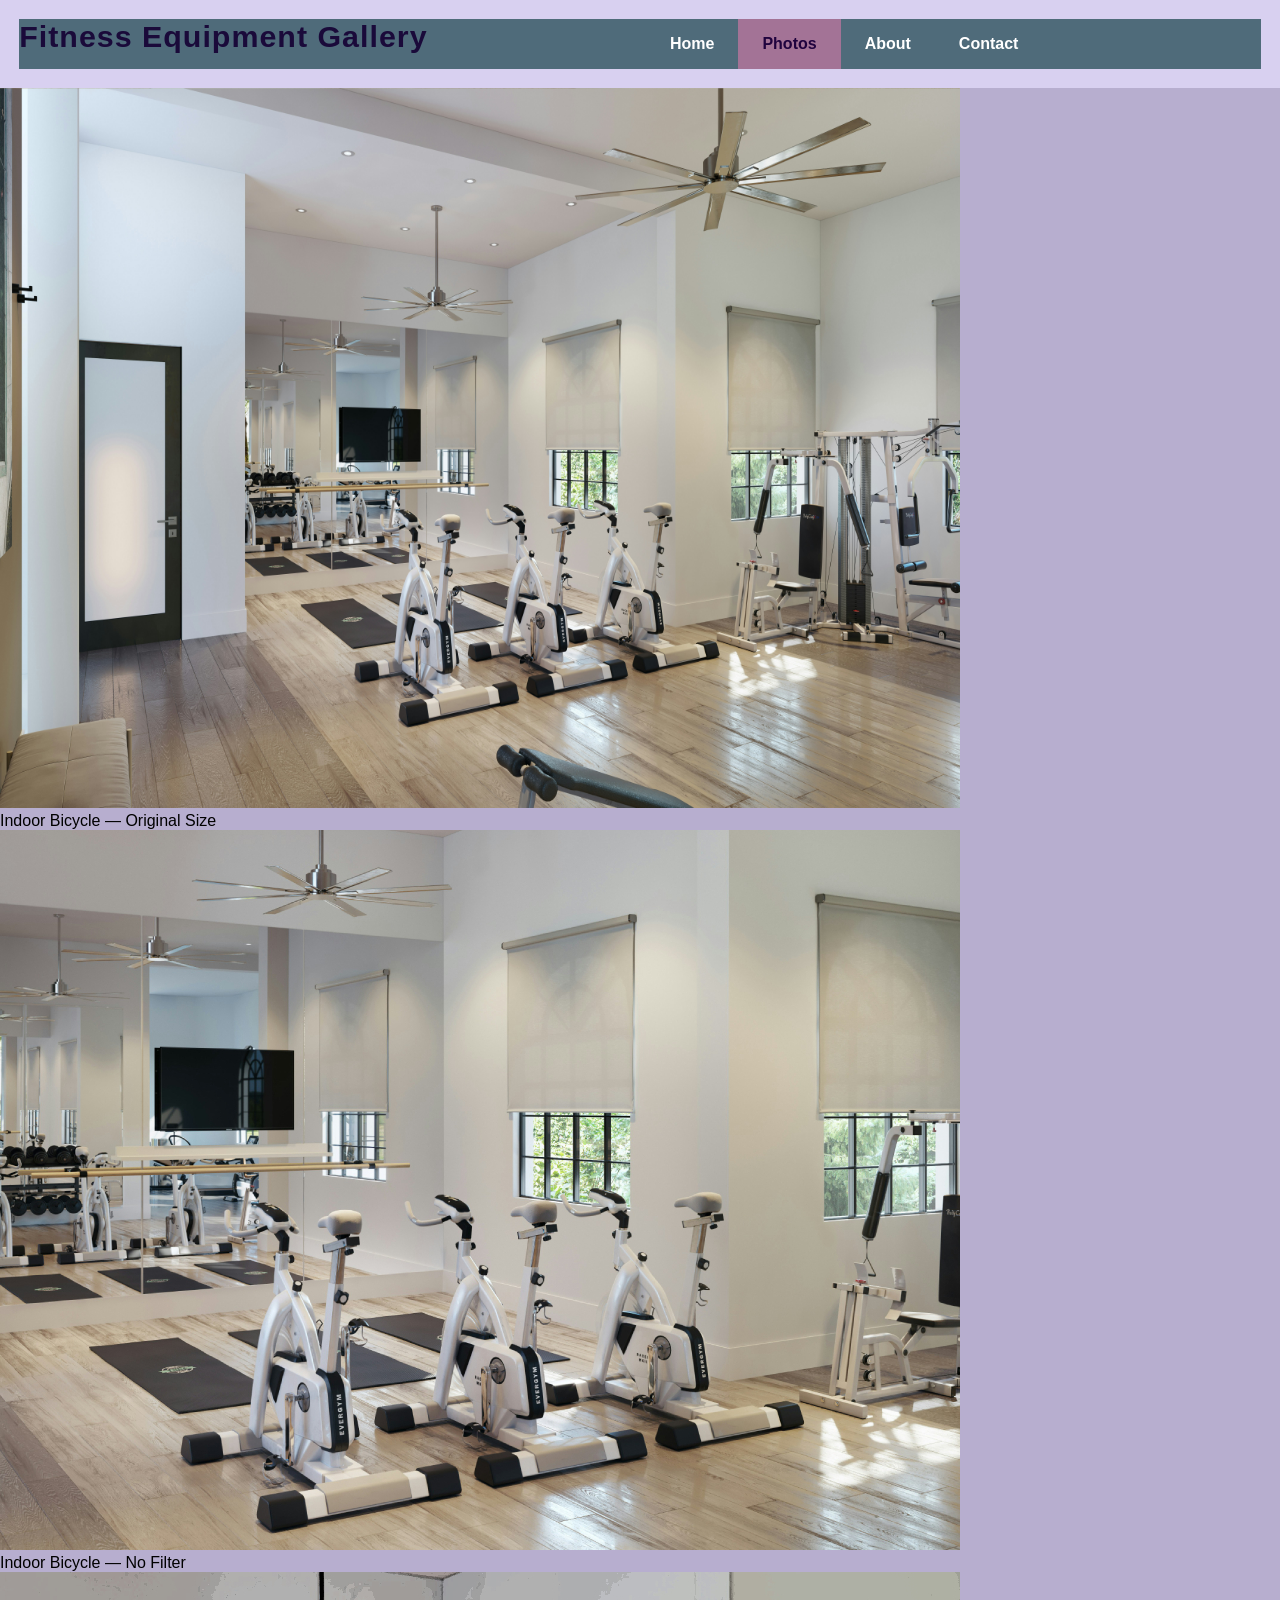
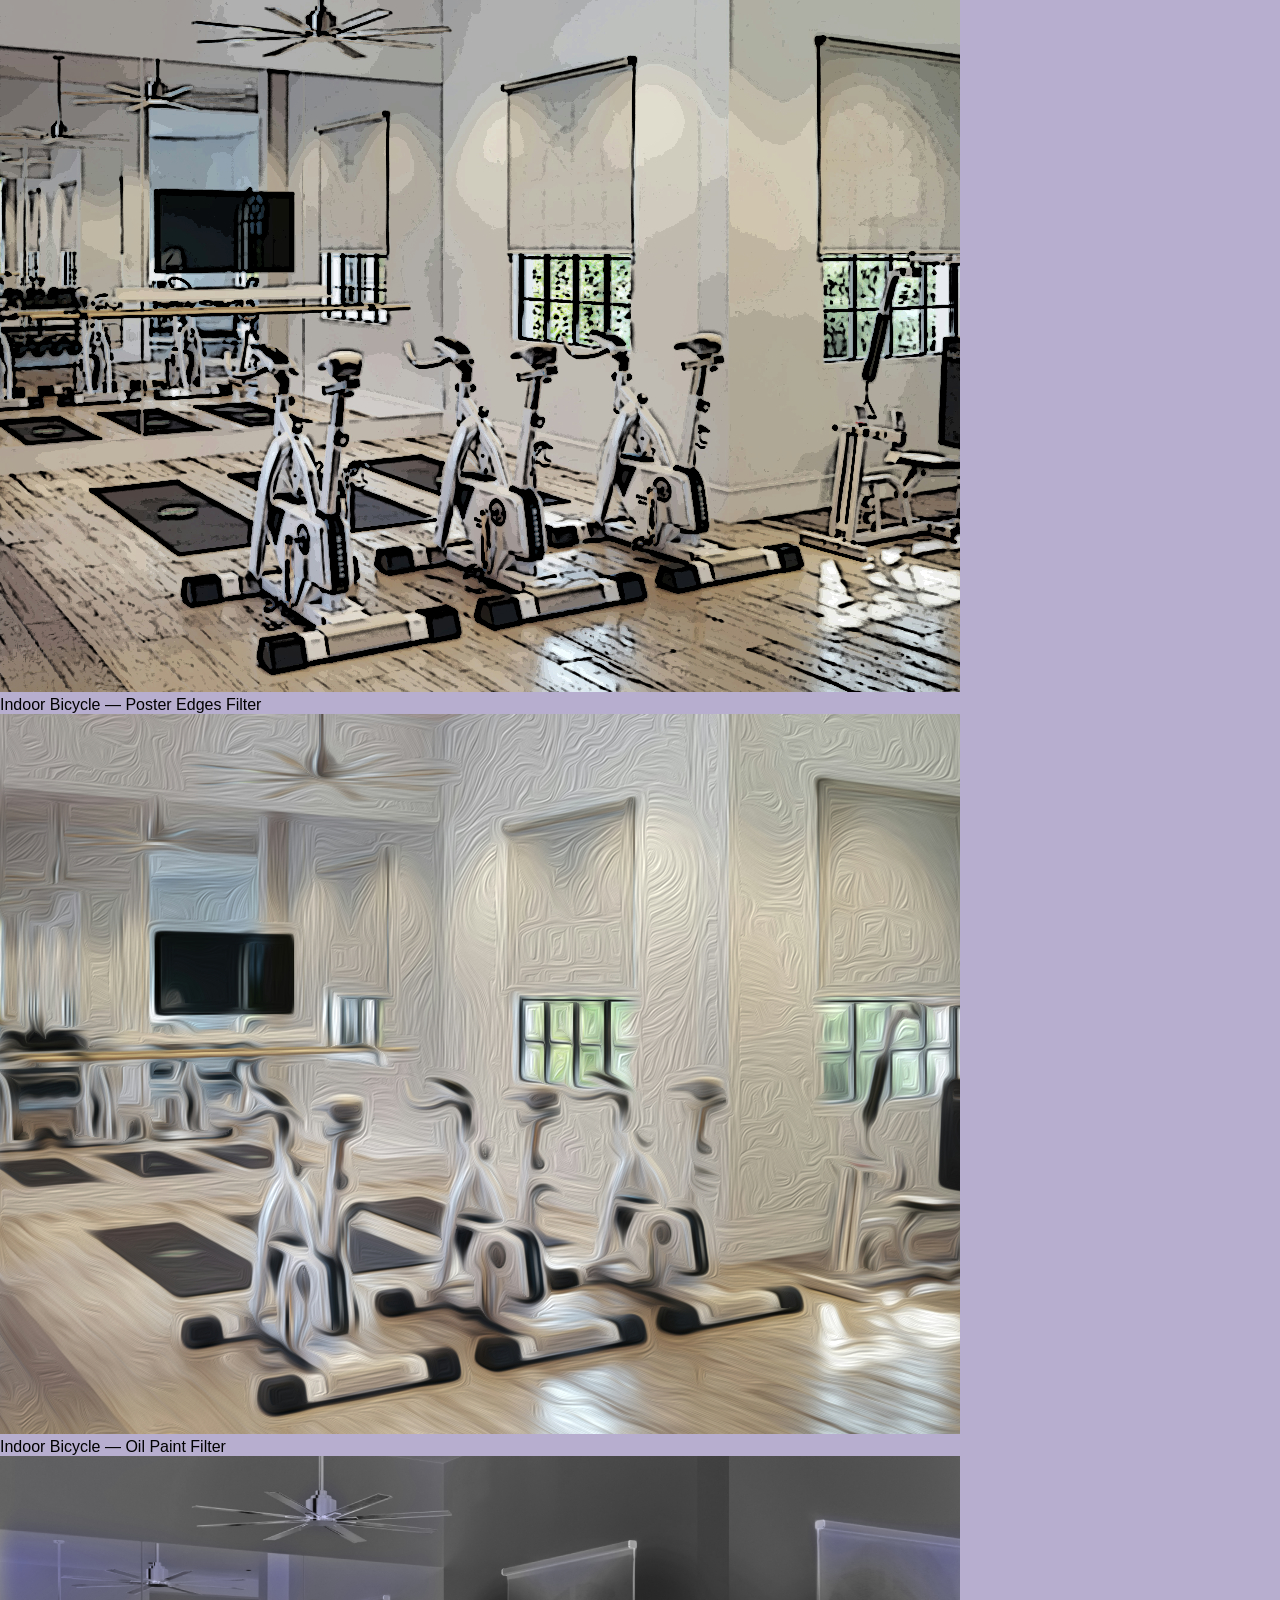
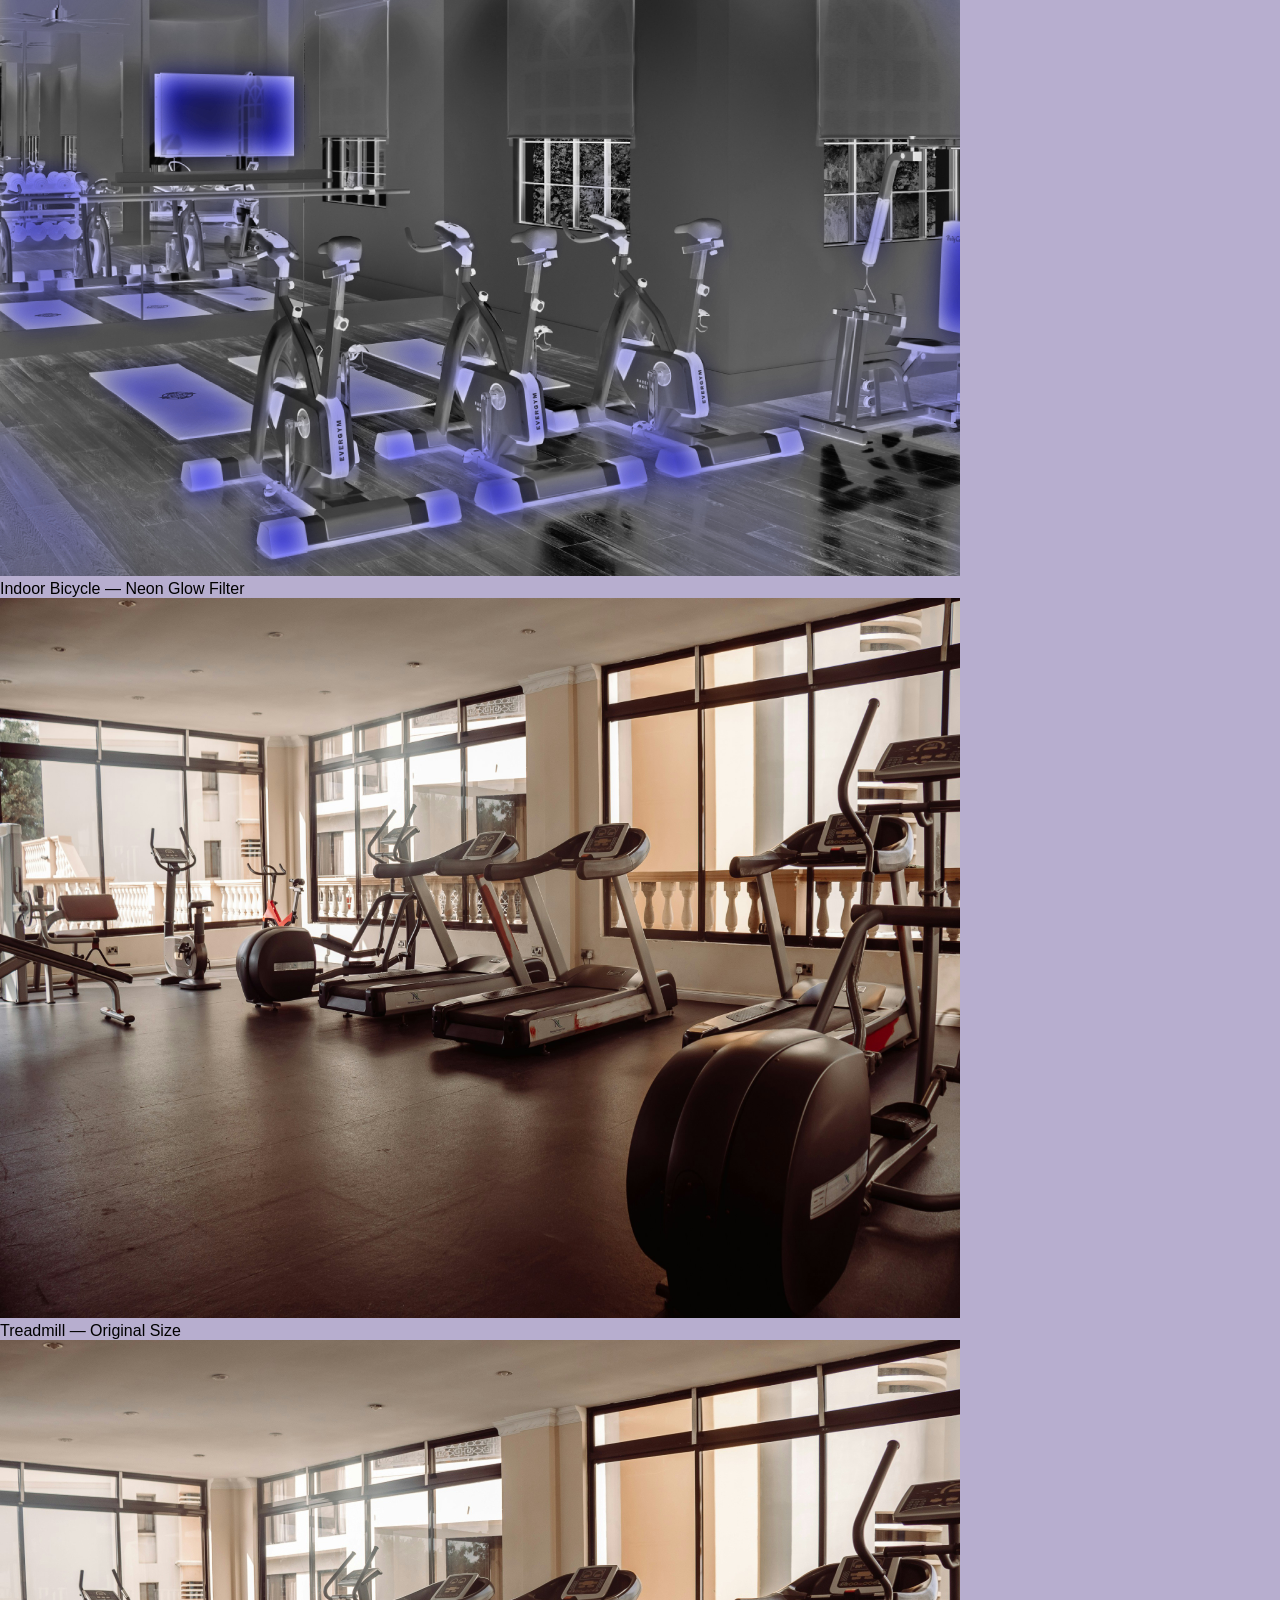
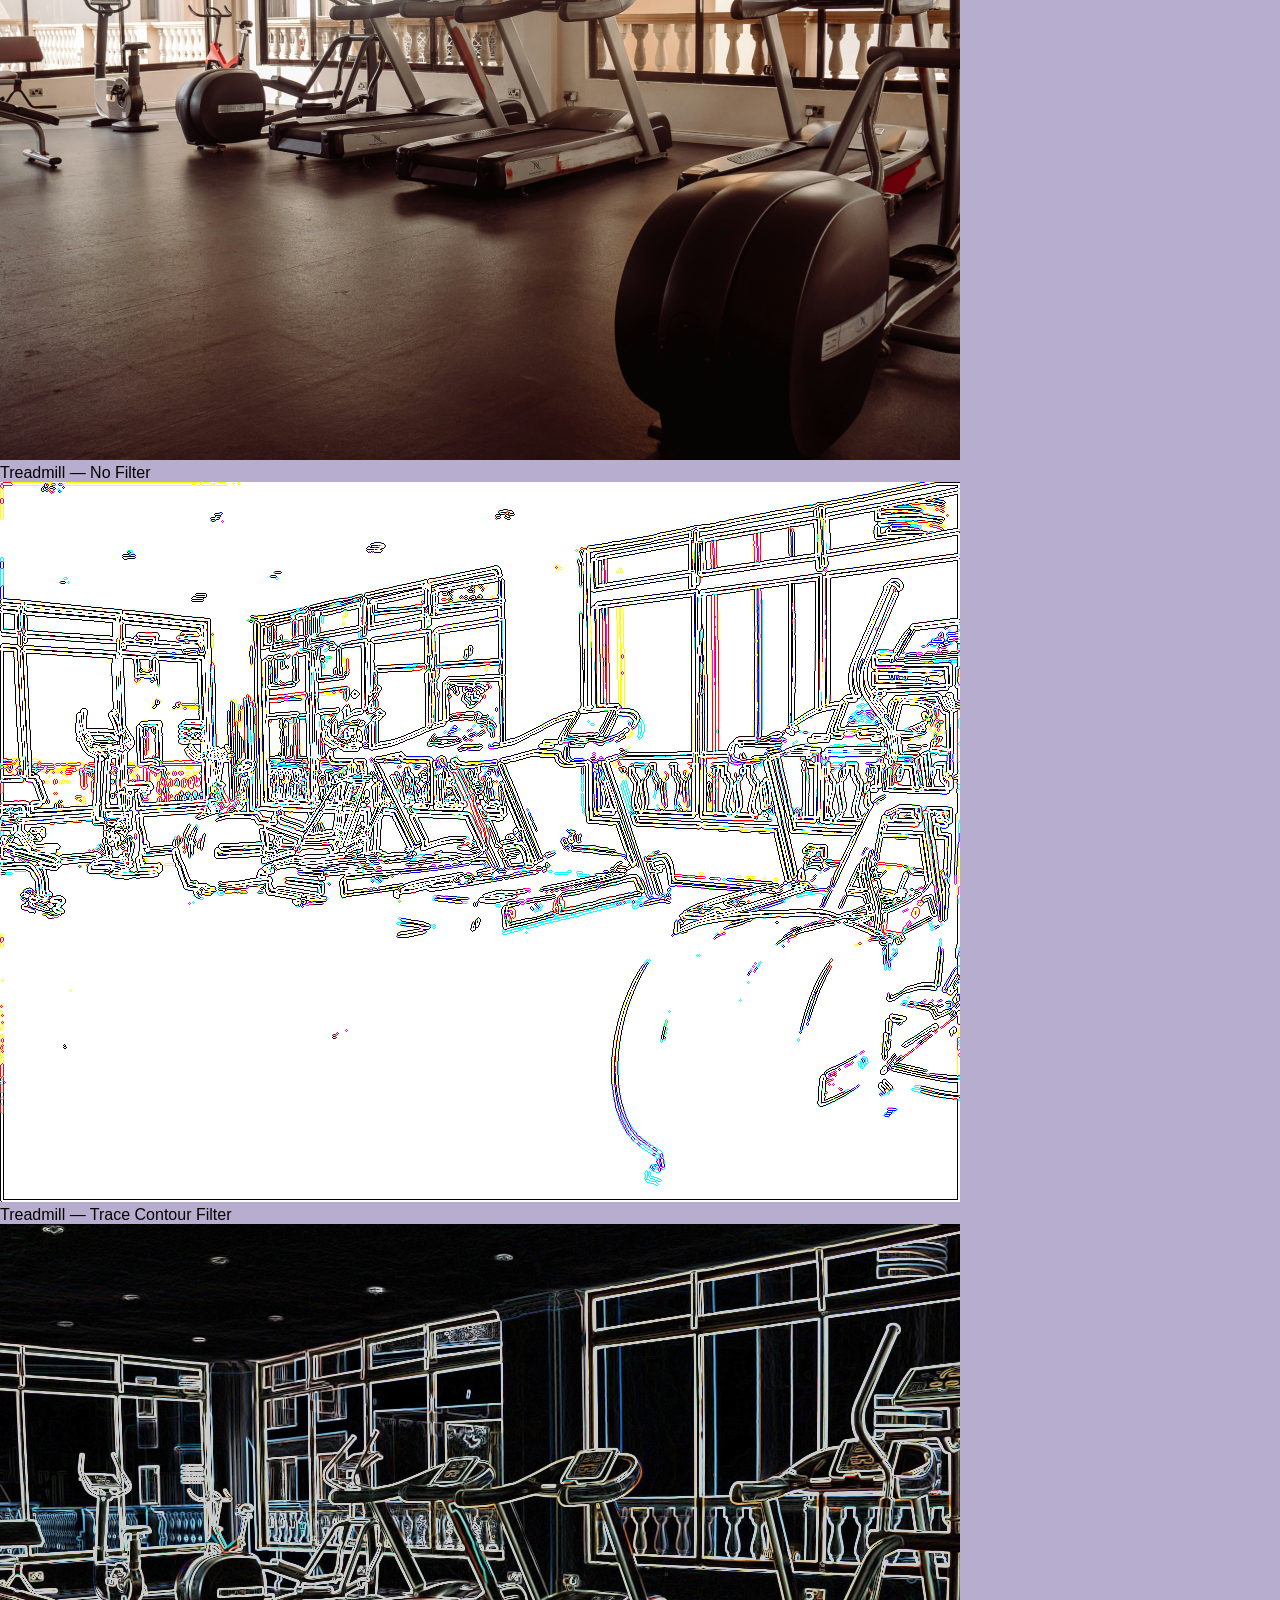
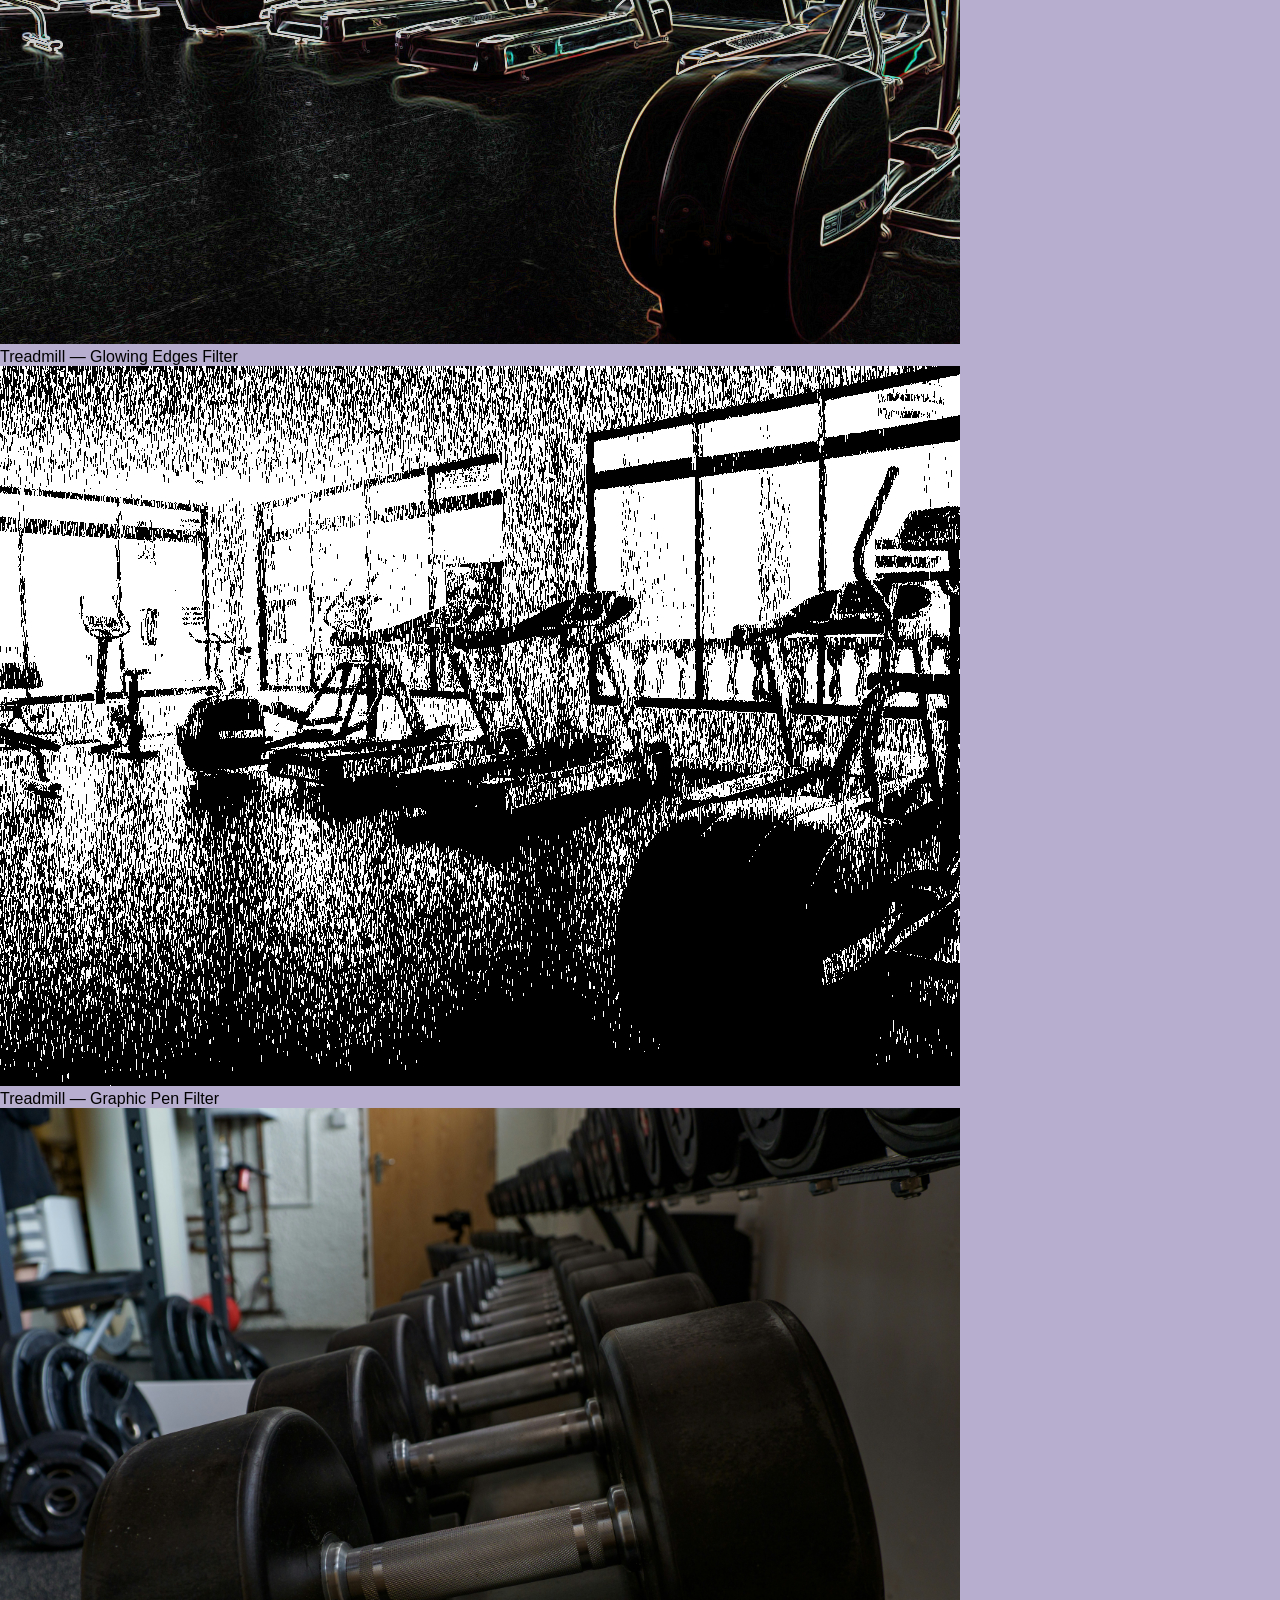
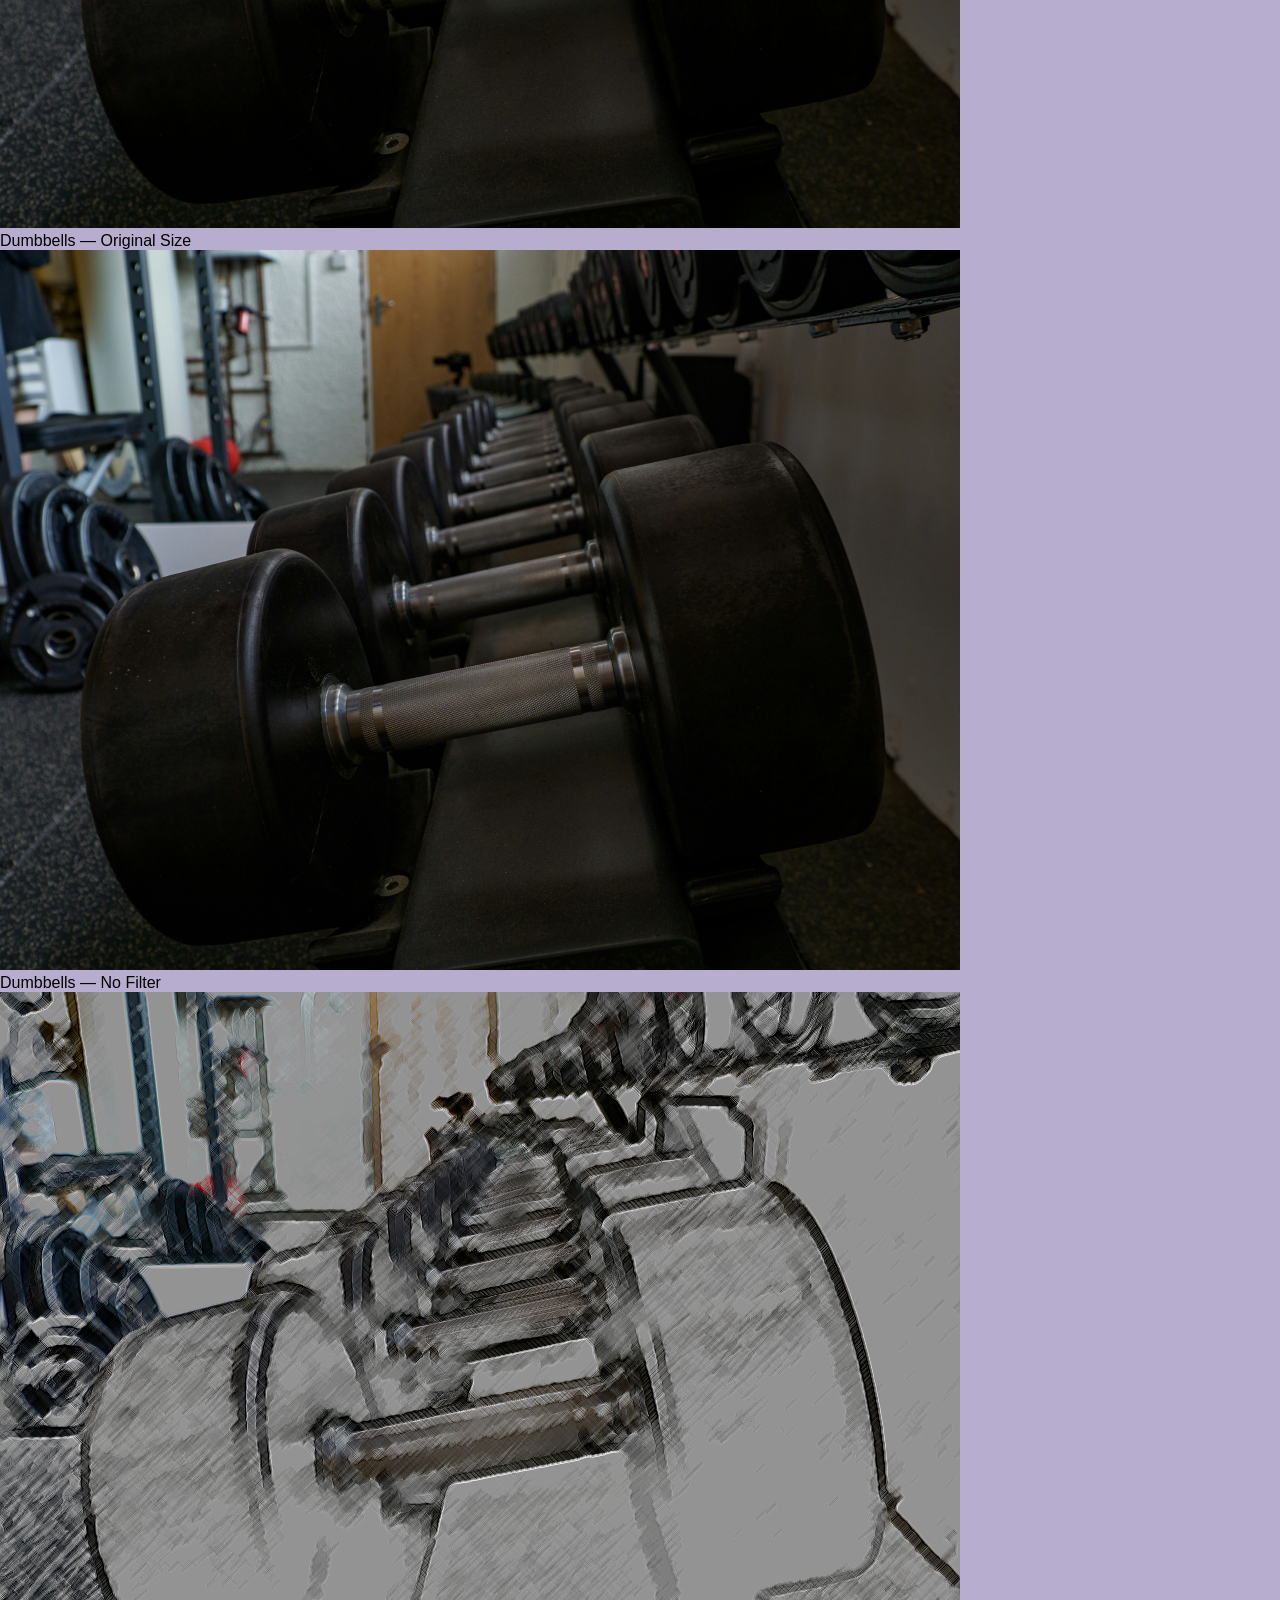
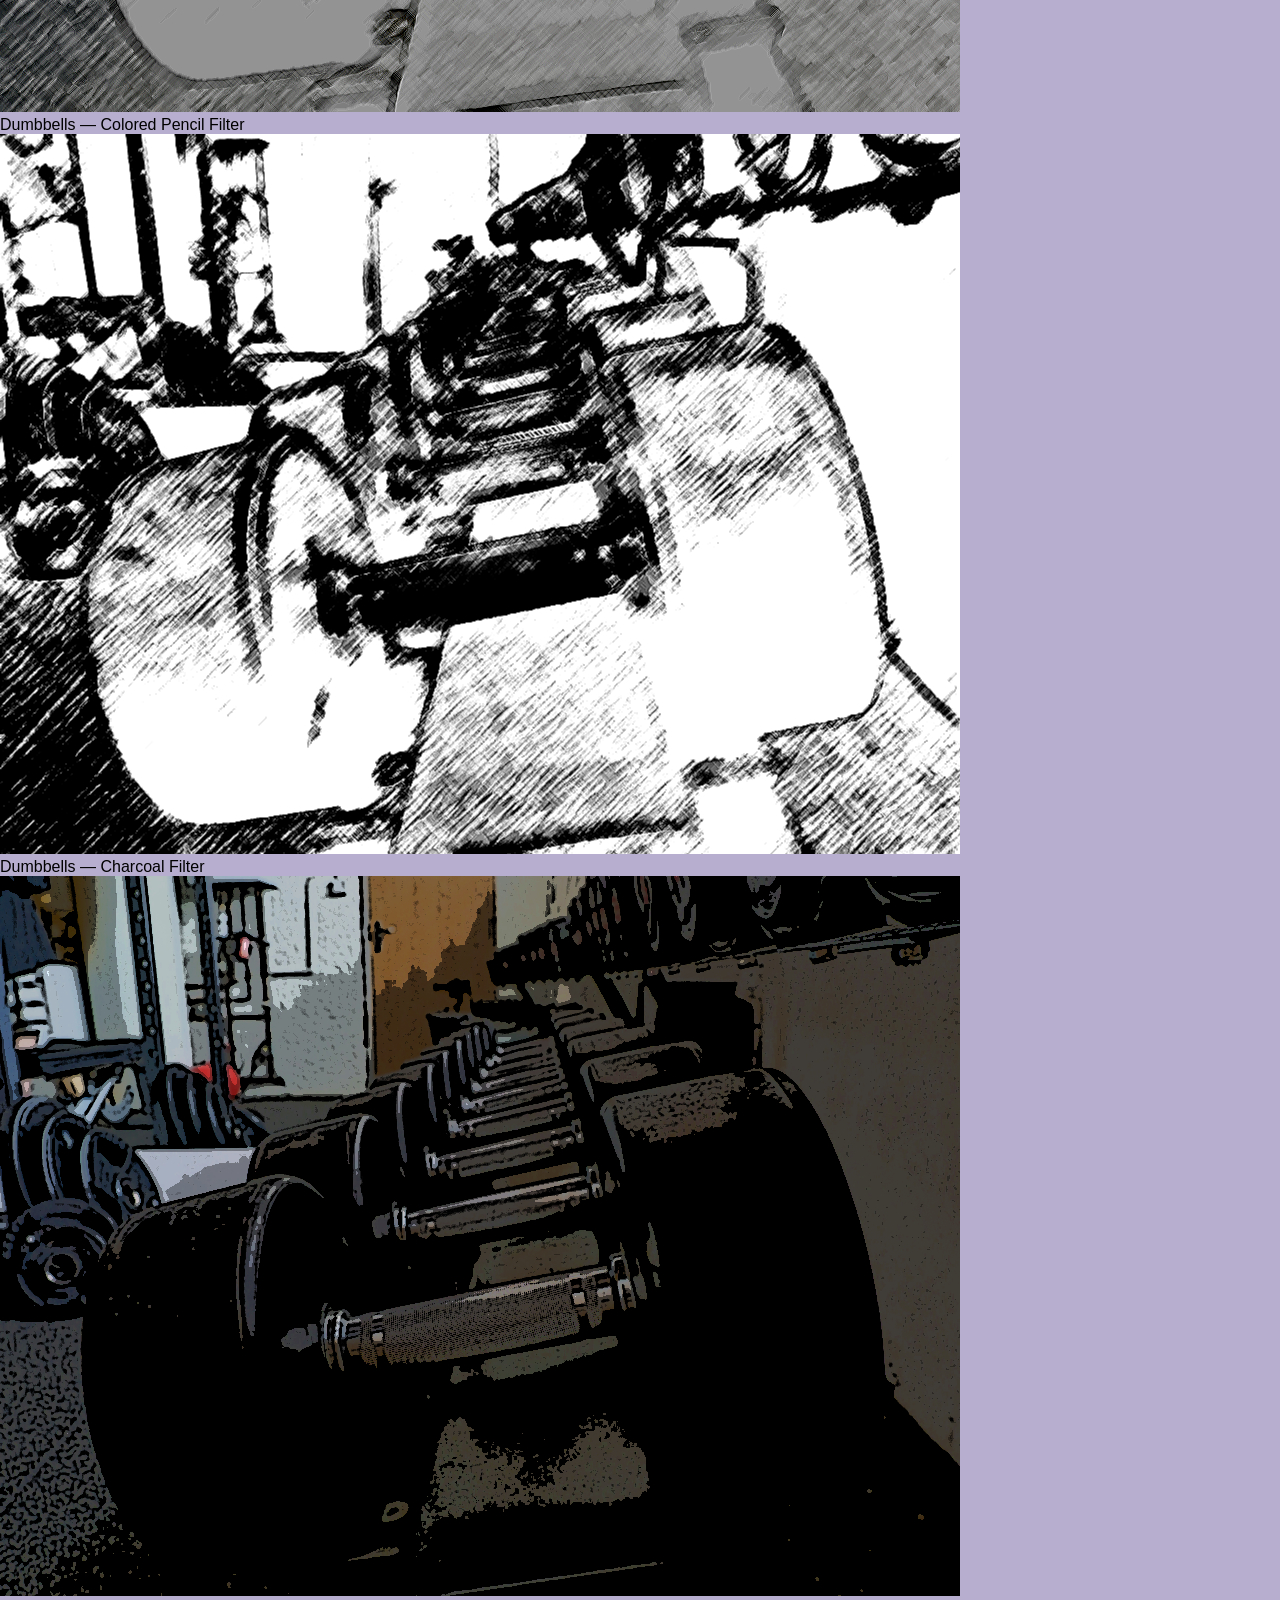
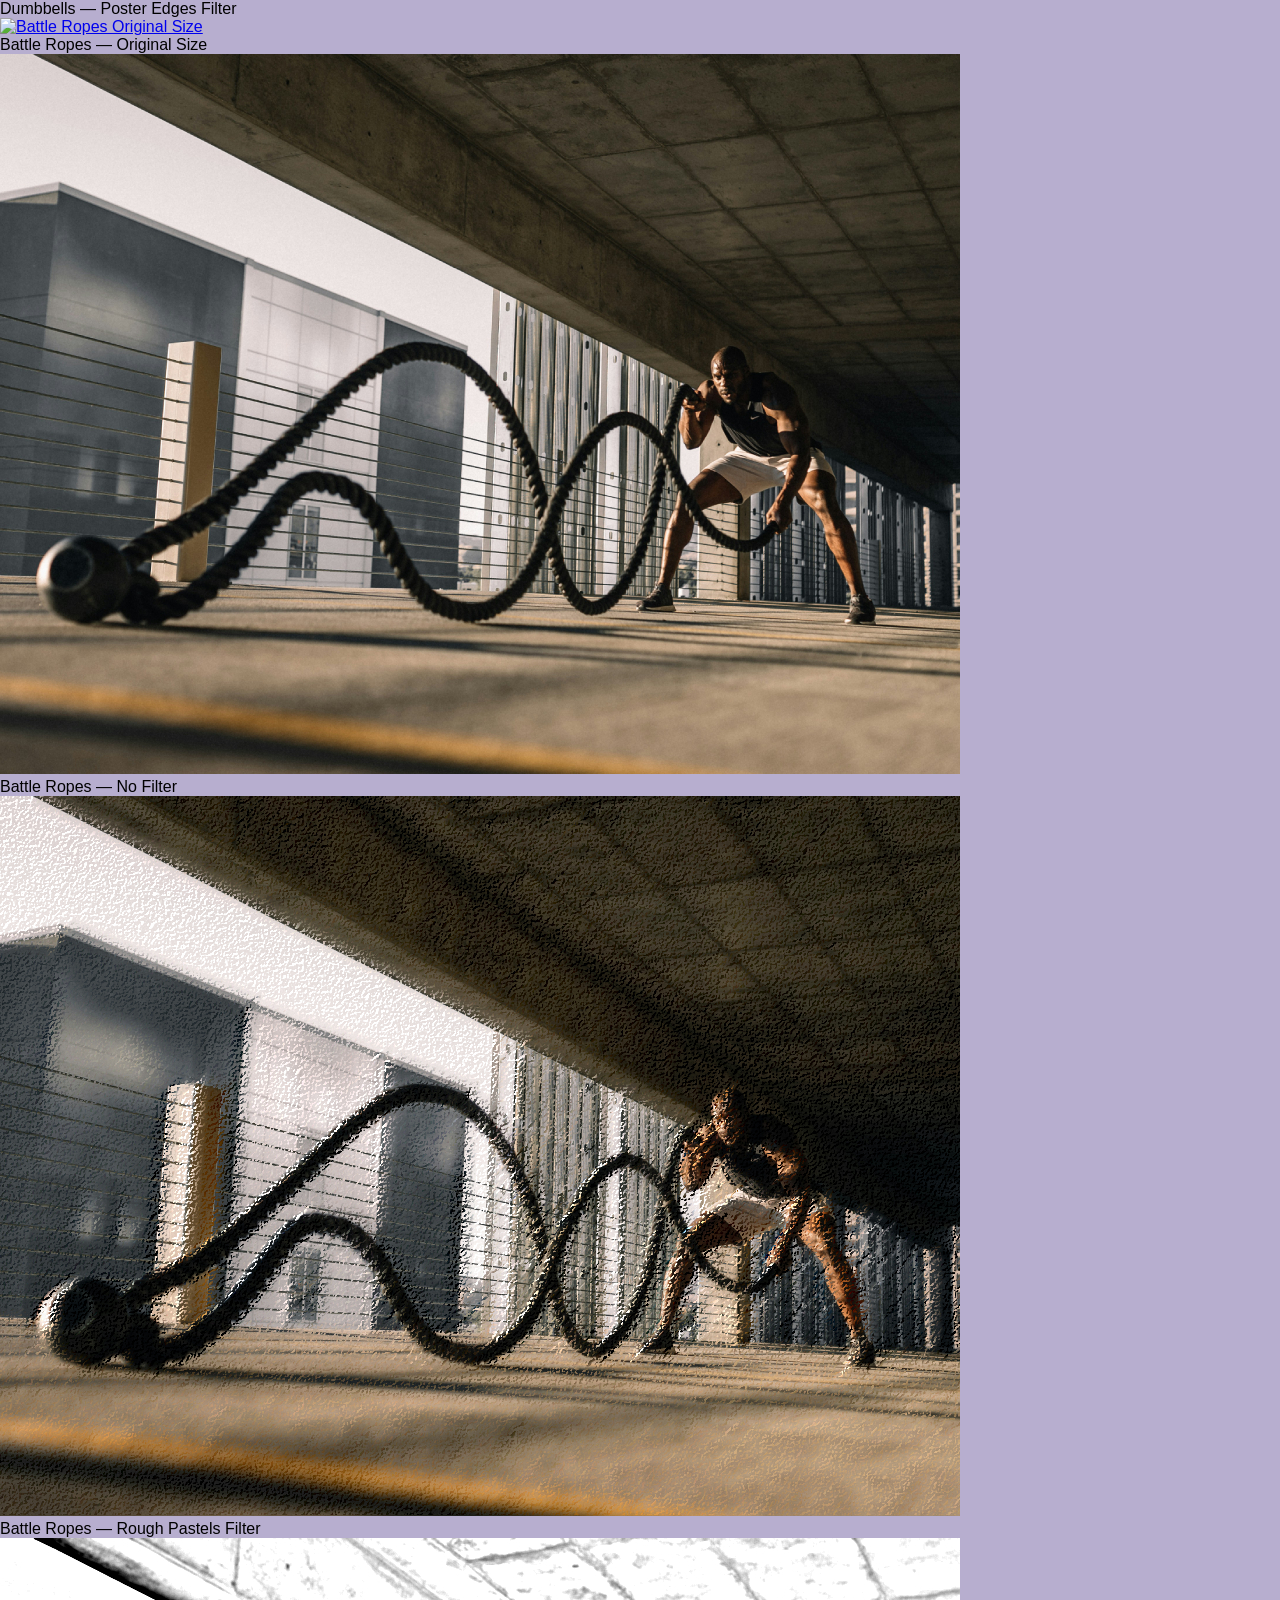
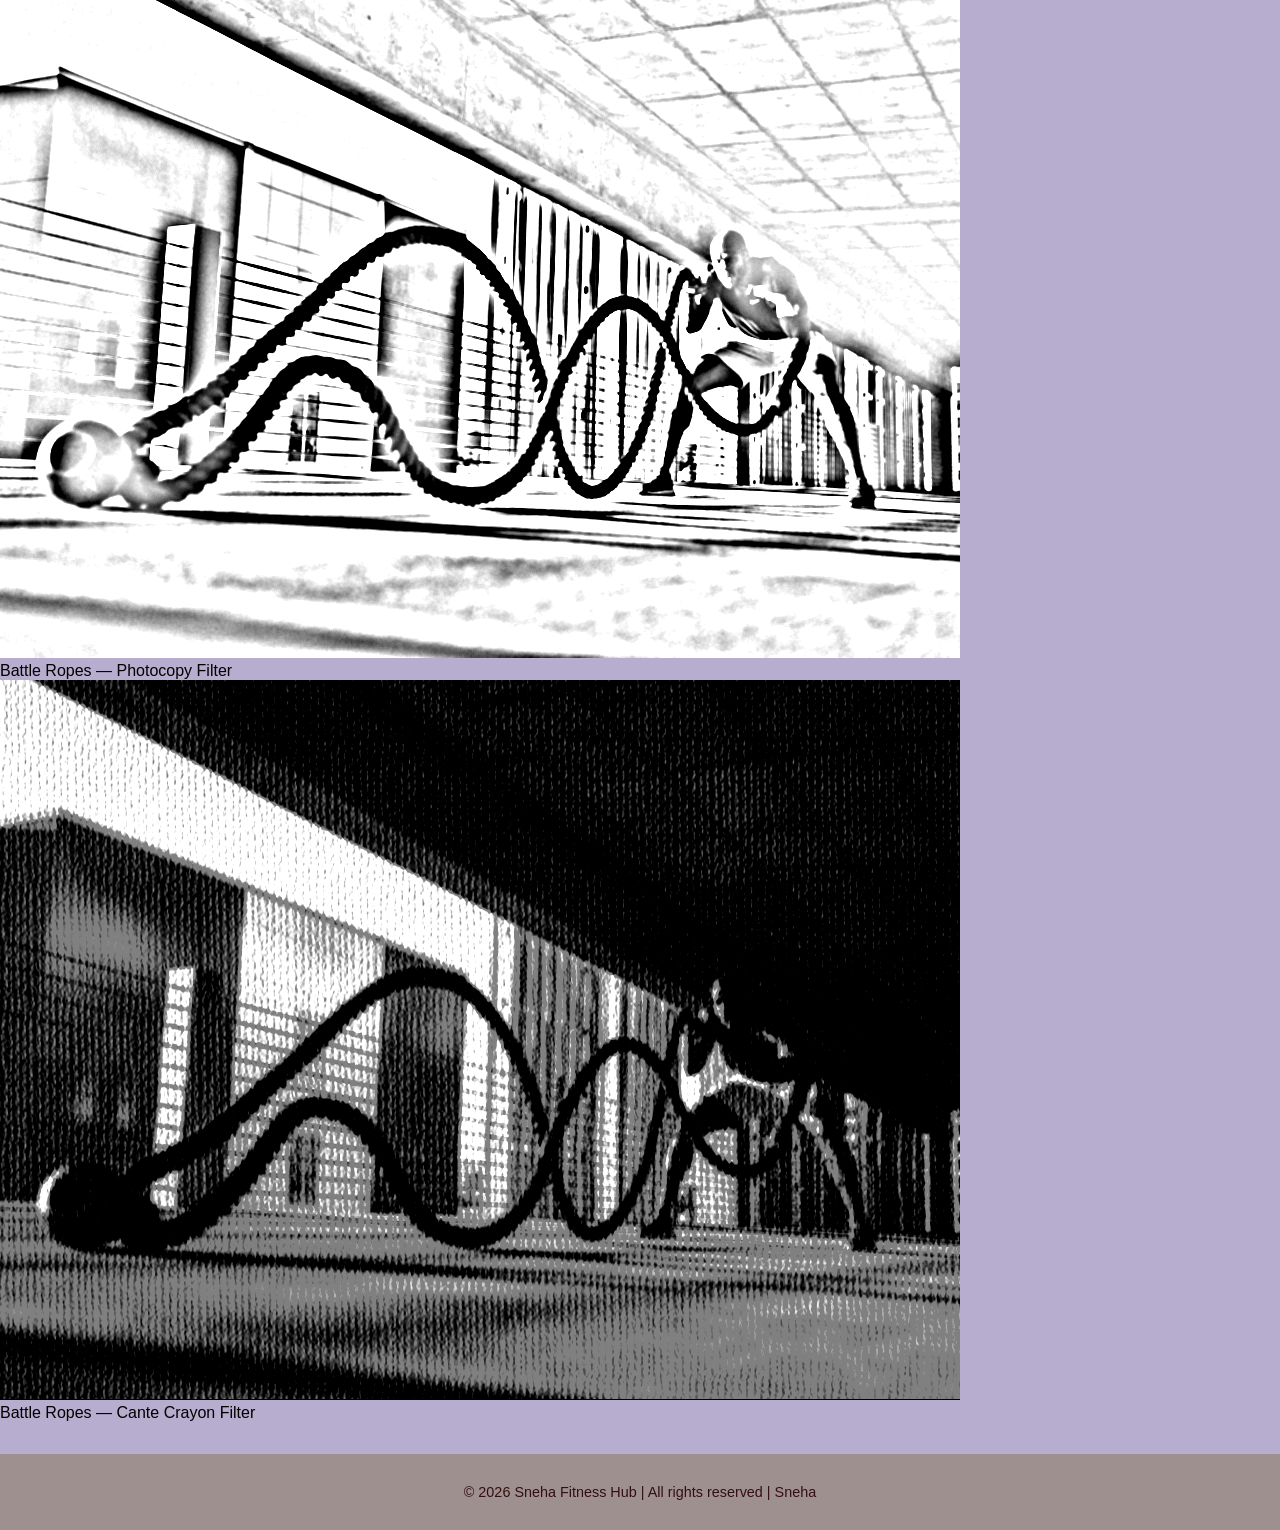
==== photos.html @ 8917659b "Add files via upload" ====
<!DOCTYPE html>
<html lang="en">
<head>
  <meta charset="UTF-8">
  <meta http-equiv="X-UA-Compatible" content="IE=edge">
  <meta name="viewport" content="width=device-width, initial-scale=1.0">
  <meta name="description" content="Sneha Fitness Hub photo gallery">
  <title>Sneha Fitness Hub | Photos</title>
  <link rel="stylesheet" href="css/style.css">
  <link rel="stylesheet" href="css/Photos.css">
</head>

<body>
  <header>
    <h1>Fitness Equipment Gallery </h1>
    <input id="hamburger_checkbox" type="checkbox">
    <label for="hamburger_checkbox" id="hamburger_menu">
      <img id="hamburger_icon" src="Images/Hamburger-menu.png" alt="Menu" width="24" height="18">
      <span class="sr-only"></span>
    </label>
    
   <nav>
    <ul>
        <li><a href="index.html">Home</a></li>
        <li><a href="photos.html" class="active">Photos</a></li>
        <li><a href="about.html">About</a></li>
        <li><a href="contact.html">Contact</a></li>
    </ul>
</nav>
  </header>
  <div id="row">

    <!-- Column 1: Indoor Bicycle -->
    <div class="column">

      <figure>
        <a href="Images/EquipmentIndoorBicycle_NoFilter.jpg" target="_blank">
          <img src="Images/EquipmentIndoorBicycle_OrginalSize.jpg" alt="Indoor Bicycle Original Size" width="960" height="720">
        </a>
        <figcaption>Indoor Bicycle — Original Size</figcaption>
      </figure>
      <figure>
        <a href="Images/EquipmentIndoorBicycle_NoFilter.jpg" target="_blank">
          <img src="Images/EquipmentIndoorBicycle_NoFilter.jpg" alt="Indoor Bicycle No Filter" width="960" height="720">
        </a>
        <figcaption>Indoor Bicycle — No Filter</figcaption>
      </figure>

    <figure>
        <a href="Images/EquipmentIndoorBicycle-filter_PosterEdges.jpg" target="_blank">
            <img src="Images/EquipmentIndoorBicycle-filter_PosterEdges.jpg" alt="EquipmentIndoorBicycle-filter_PosterEdges" width="960" height="720">
        </a>
        <figcaption>Indoor Bicycle — Poster Edges Filter</figcaption>
    </figure>

    <figure>
        <a href="Images/EquipmentIndoorBicycle-filter_OilPaint.jpg" target="_blank">
            <img src="Images/EquipmentIndoorBicycle-filter_OilPaint.jpg" alt="EquipmentIndoorBicycle-filter_OilPaint" width="960" height="720">
        </a>
        <figcaption>Indoor Bicycle — Oil Paint Filter</figcaption>
    </figure>

    <figure>
        <a href="Images/EquipmentIndoorBicycle-filter_NeonGlow.jpg" target="_blank">
            <img src="Images/EquipmentIndoorBicycle-filter_NeonGlow.jpg" alt="EquipmentIndoorBicycle-filter_NeonGlow" width="960" height="720">
        </a>
        <figcaption>Indoor Bicycle — Neon Glow Filter</figcaption>
    </figure>
    </div>


    <!-- Column 2: Treadmill -->
    <div class="column">

      <figure>
        <a href="Images/Equipment1Treadmill_OriginalSize.jpg" target="_blank">
          <img src="Images/Equipment1Treadmill_OriginalSize.jpg" alt="Treadmill Original Size" width="960" height="720">
        </a>
        <figcaption>Treadmill — Original Size</figcaption>
      </figure>

      <figure>
        <a href="Images/Equipment1Treadmill_NoFilter.jpg" target="_blank">
            <img src="Images/Equipment1Treadmill_NoFilter.jpg" alt="Equipment1Treadmill_NoFilter" width="960" height="720">
        </a>
        <figcaption>Treadmill — No Filter</figcaption>
      </figure>

      <figure>
        <a href="Images/Equipment1Treadmill-filter_TraceContour.jpg" target="_blank">
            <img src="Images/Equipment1Treadmill-filter_TraceContour.jpg" alt="Equipment1Treadmill-filter_TraceContour" width="960" height="720">
        </a>
         <figcaption>Treadmill — Trace Contour Filter</figcaption>
      </figure>

      <figure>
        <a href="Images/Equipment1Treadmill-filter_GlowingEdges.jpg" target="_blank">
            <img src="Images/Equipment1Treadmill-filter_GlowingEdges.jpg" alt="Equipment1Treadmill-filter_GlowingEdges" width="960" height="720">
        </a>
        <figcaption>Treadmill — Glowing Edges Filter</figcaption>
      </figure>

      <figure>
        <a href="Images/Equipment1Treadmill-filter_GraphicPen.jpg" target="_blank">
            <img src="Images/Equipment1Treadmill-filter_GraphicPen.jpg" alt="Equipment1Treadmill-filter_GraphicPen" width="960" height="720">
        </a>
        <figcaption>Treadmill — Graphic Pen Filter</figcaption>
      </figure>
    </div>


    <!-- Column 3: Dumbbells -->
    <div class="column">

      <figure>
        <a href="Images/Equipment2Dumbles_OriginalSize.jpg" target="_blank">
          <img src="Images/Equipment2Dumbles_OriginalSize.jpg" alt="Dumbbells Original Size" width="960" height="720">
        </a>
        <figcaption>Dumbbells — Original Size</figcaption>
      </figure>

      <figure>
        <a href="Images/Equipment2Dumbles_Nofilter.jpg" target="_blank">
          <img src="Images/Equipment2Dumbles_Nofilter.jpg" alt="Dumbbells No Filter" width="960" height="720">
        </a>
        <figcaption>Dumbbells — No Filter</figcaption>
      </figure>

      <figure>
        <a href="Images/Equipment2Dumbles-filter_ColoredPencil.jpg" target="_blank">
            <img src="Images/Equipment2Dumbles-filter_ColoredPencil.jpg" alt="Equipment2Dumbles-filter_ColoredPencil" width="960" height="720">
        </a>
        <figcaption>Dumbbells — Colored Pencil Filter</figcaption>
      </figure>

      <figure>
        <a href="Images/Equipment2Dumbles-Filter_Charcoal.jpg" target="_blank">
            <img src="Images/Equipment2Dumbles-Filter_Charcoal.jpg" alt="Dumbbells Charcoal Filter" width="960" height="720">
        </a>
        <figcaption>Dumbbells — Charcoal Filter</figcaption>
      </figure>

      <figure>
        <a href="Images/Equipment2Dumbles-Filter_PosterEdges.jpg" target="_blank">
            <img src="Images/Equipment2Dumbles-Filter_PosterEdges.jpg" alt="Equipment2Dumbles-Filter_PosterEdges" width="960" height="720">
        </a>
        <figcaption>Dumbbells — Poster Edges Filter</figcaption>
      </figure>
    </div>


    <!-- Column 4: Battle Ropes -->
    <div class="column">
      <figure>
        <a href="Images/Equipment3BattleRope_OriginalSize.jpg" target="_blank">
          <img src="Images/Equipment3BattleRope_OriginalSize.jpg" alt="Battle Ropes Original Size" width="960" height="720">
        </a>
        <figcaption>Battle Ropes — Original Size</figcaption>
      </figure>

      <figure>
        <a href="Images/Equipment3BattleRope_Nofilter.jpg" target="_blank">
            <img src="Images/Equipment3BattleRope_Nofilter.jpg" alt="Equipment3BattleRope_Nofilter" width="960" height="720">
        </a>
              <figcaption>Battle Ropes — No Filter</figcaption>
      </figure>

      <figure>
        <a href="Images/Equipment3BattleRope-filter_RoughPastels.jpg" target="_blank">
            <img src="Images/Equipment3BattleRope-filter_RoughPastels.jpg" alt="Equipment3BattleRope-filter_RoughPastels" width="960" height="720">
        </a>
        <figcaption>Battle Ropes — Rough Pastels Filter</figcaption>
      </figure>

      <figure>
        <a href="Images/Equipment3BattleRopefilter_Photocopy.jpg" target="_blank">
            <img src="Images/Equipment3BattleRopefilter_Photocopy.jpg" alt="Equipment3BattleRopefilter_Photocopy" width="960" height="720">
        </a>
        <figcaption>Battle Ropes — Photocopy Filter</figcaption>
      </figure>

      <figure>
        <a href="Images/Equipment3BattleRopes-filter_CanteCrayon.jpg" target="_blank">
            <img src="Images/Equipment3BattleRopes-filter_CanteCrayon.jpg" alt="Equipment3BattleRopes-filter_CanteCrayon" width="960" height="720">
        </a>
        <figcaption>Battle Ropes — Cante Crayon Filter</figcaption>
      </figure>
    </div>
    
  </div>
  <footer>
    <p>&copy; 2026 Sneha Fitness Hub | All rights reserved | Sneha</p>
  </footer>
</body>
</html>
---- css/style.css ----
/* general styles css */

* {
    margin: 0;
    padding: 0;
    box-sizing: border-box;
}

body {
    font-family: Verdana, Tahoma, sans-serif;
    background: #b7aecf;
    color: #000000;
}

/* Mobile First View */
header {
    background-color: #d8d0f0;
    color: #000000;
    padding: 1.2rem;
    text-align: center;
    position: relative;
    overflow: hidden;
}

h1 {
    margin: 0;
    font-size: 1.9rem;
    letter-spacing: 1px;
    color: #000000;
    float: left;
    text-align: left;
}


/* --- HAMBURGER MENU --- */
#hamburger_image {
    background-color: #0a3838;
    display: block;
    margin-bottom: 20px;
    margin-left: auto;
    margin-right: auto;
    padding: 10px;
    width: 10%;
    position: absolute;
    right: 1rem;
    top: 1.2rem;
    cursor: pointer;
}

#hamburger_icon {
    width: 28px;
    height: auto;
}

#hamburger_checkbox {
    display: none;
}

/* --- NAVIGATION --- */
nav {
    background: #4f6b7a;
}

nav ul {
    list-style: none;
    display: none;
    flex-direction: column;
}

nav a {
    display: block;
    padding: 0.9rem;
    text-decoration: none;
    color: #ffffff;
    font-weight: 600;
    border-bottom: 1px solid #333;
    transition: background 0.3s ease;
}

nav a:hover,
nav a.active,
nav a.active_nav {
    background: #a37396;
    color: #20033e;
    outline: none;
}

/* Show menu when hamburger is checked */
#hamburger_checkbox:checked ~ nav ul {
    display: flex;
}

/* --- FOOTER --- */
footer {
    background: #9f9090;
    color: #340f0f;
    text-align: center;
    padding: 30px;
    margin-top: 2rem;
    font-size: 0.9rem;
}

/* HEADINGS */
h1, h2, h3, h4, h5 {
    font-weight: 700;
    color: #1a0a3a;
}


/* DESKTOP NAVIGATION*/

@media only screen and (min-width: 768px) {

    /* Desktop nav layout */
    nav ul {
        display: flex !important;
        flex-direction: row;
        justify-content: center;
    }

    nav a {
        border-bottom: none;
        padding: 1rem 1.5rem;
    }

    #hamburger_menu {
        display: none;
    }
}
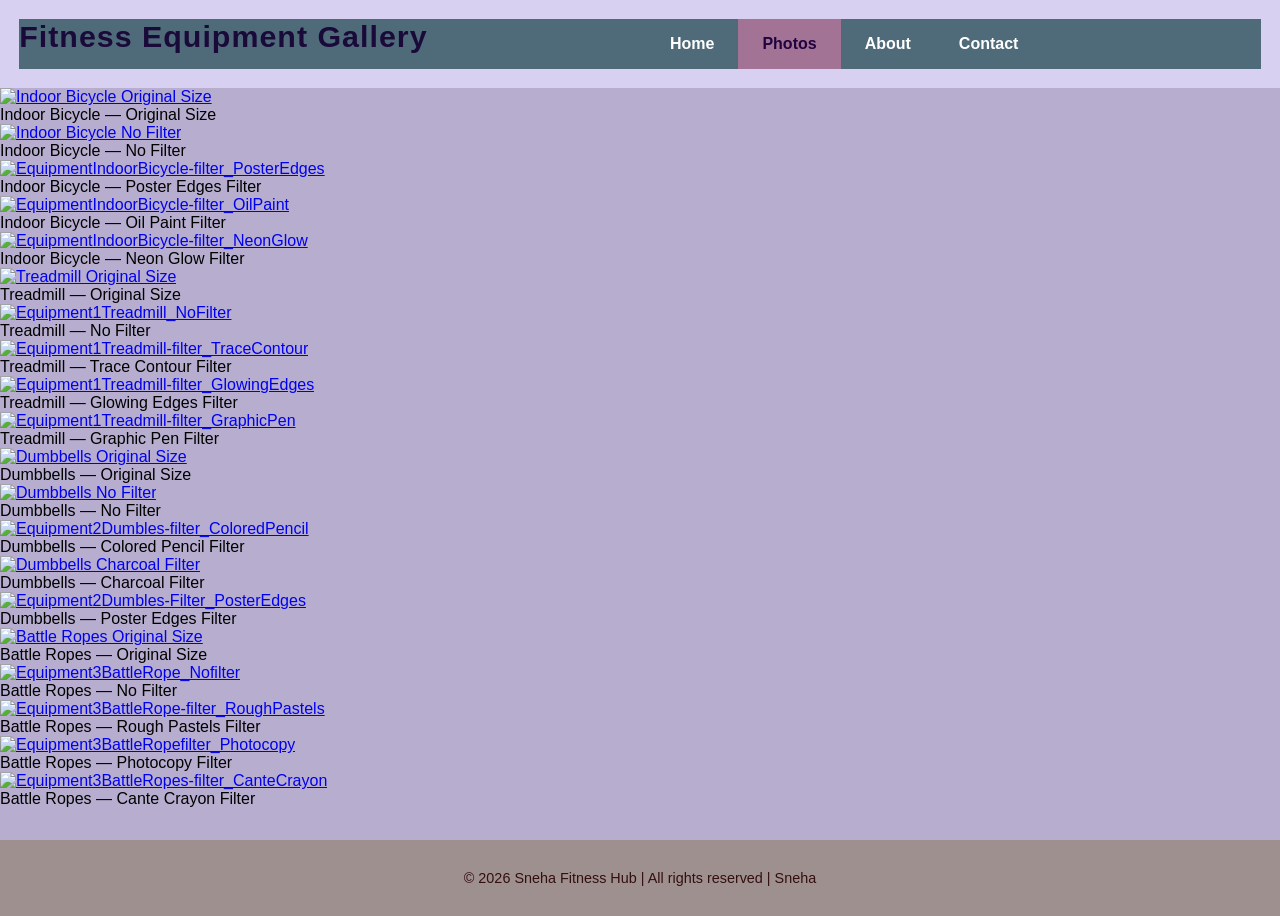
==== commit 084ab24f: "Update photos.html" ====
--- a/photos.html
+++ b/photos.html
@@ -34,35 +34,35 @@
     <div class="column">
 
       <figure>
-        <a href="Images/EquipmentIndoorBicycle_NoFilter.jpg" target="_blank">
-          <img src="Images/EquipmentIndoorBicycle_OrginalSize.jpg" alt="Indoor Bicycle Original Size" width="960" height="720">
+        <a href="images/EquipmentIndoorBicycle_NoFilter.jpg" target="_blank">
+          <img src="images/EquipmentIndoorBicycle_OrginalSize.jpg" alt="Indoor Bicycle Original Size" width="960" height="720">
         </a>
         <figcaption>Indoor Bicycle — Original Size</figcaption>
       </figure>
       <figure>
-        <a href="Images/EquipmentIndoorBicycle_NoFilter.jpg" target="_blank">
-          <img src="Images/EquipmentIndoorBicycle_NoFilter.jpg" alt="Indoor Bicycle No Filter" width="960" height="720">
+        <a href="images/EquipmentIndoorBicycle_NoFilter.jpg" target="_blank">
+          <img src="images/EquipmentIndoorBicycle_NoFilter.jpg" alt="Indoor Bicycle No Filter" width="960" height="720">
         </a>
         <figcaption>Indoor Bicycle — No Filter</figcaption>
       </figure>
 
     <figure>
-        <a href="Images/EquipmentIndoorBicycle-filter_PosterEdges.jpg" target="_blank">
-            <img src="Images/EquipmentIndoorBicycle-filter_PosterEdges.jpg" alt="EquipmentIndoorBicycle-filter_PosterEdges" width="960" height="720">
+        <a href="images/EquipmentIndoorBicycle-filter_PosterEdges.jpg" target="_blank">
+            <img src="images/EquipmentIndoorBicycle-filter_PosterEdges.jpg" alt="EquipmentIndoorBicycle-filter_PosterEdges" width="960" height="720">
         </a>
         <figcaption>Indoor Bicycle — Poster Edges Filter</figcaption>
     </figure>
 
     <figure>
-        <a href="Images/EquipmentIndoorBicycle-filter_OilPaint.jpg" target="_blank">
-            <img src="Images/EquipmentIndoorBicycle-filter_OilPaint.jpg" alt="EquipmentIndoorBicycle-filter_OilPaint" width="960" height="720">
+        <a href="images/EquipmentIndoorBicycle-filter_OilPaint.jpg" target="_blank">
+            <img src="images/EquipmentIndoorBicycle-filter_OilPaint.jpg" alt="EquipmentIndoorBicycle-filter_OilPaint" width="960" height="720">
         </a>
         <figcaption>Indoor Bicycle — Oil Paint Filter</figcaption>
     </figure>
 
     <figure>
-        <a href="Images/EquipmentIndoorBicycle-filter_NeonGlow.jpg" target="_blank">
-            <img src="Images/EquipmentIndoorBicycle-filter_NeonGlow.jpg" alt="EquipmentIndoorBicycle-filter_NeonGlow" width="960" height="720">
+        <a href="images/EquipmentIndoorBicycle-filter_NeonGlow.jpg" target="_blank">
+            <img src="images/EquipmentIndoorBicycle-filter_NeonGlow.jpg" alt="EquipmentIndoorBicycle-filter_NeonGlow" width="960" height="720">
         </a>
         <figcaption>Indoor Bicycle — Neon Glow Filter</figcaption>
     </figure>
@@ -73,36 +73,36 @@
     <div class="column">
 
       <figure>
-        <a href="Images/Equipment1Treadmill_OriginalSize.jpg" target="_blank">
-          <img src="Images/Equipment1Treadmill_OriginalSize.jpg" alt="Treadmill Original Size" width="960" height="720">
+        <a href="images/Equipment1Treadmill_OriginalSize.jpg" target="_blank">
+          <img src="images/Equipment1Treadmill_OriginalSize.jpg" alt="Treadmill Original Size" width="960" height="720">
         </a>
         <figcaption>Treadmill — Original Size</figcaption>
       </figure>
 
       <figure>
-        <a href="Images/Equipment1Treadmill_NoFilter.jpg" target="_blank">
-            <img src="Images/Equipment1Treadmill_NoFilter.jpg" alt="Equipment1Treadmill_NoFilter" width="960" height="720">
+        <a href="images/Equipment1Treadmill_NoFilter.jpg" target="_blank">
+            <img src="images/Equipment1Treadmill_NoFilter.jpg" alt="Equipment1Treadmill_NoFilter" width="960" height="720">
         </a>
         <figcaption>Treadmill — No Filter</figcaption>
       </figure>
 
       <figure>
-        <a href="Images/Equipment1Treadmill-filter_TraceContour.jpg" target="_blank">
-            <img src="Images/Equipment1Treadmill-filter_TraceContour.jpg" alt="Equipment1Treadmill-filter_TraceContour" width="960" height="720">
+        <a href="images/Equipment1Treadmill-filter_TraceContour.jpg" target="_blank">
+            <img src="images/Equipment1Treadmill-filter_TraceContour.jpg" alt="Equipment1Treadmill-filter_TraceContour" width="960" height="720">
         </a>
          <figcaption>Treadmill — Trace Contour Filter</figcaption>
       </figure>
 
       <figure>
-        <a href="Images/Equipment1Treadmill-filter_GlowingEdges.jpg" target="_blank">
-            <img src="Images/Equipment1Treadmill-filter_GlowingEdges.jpg" alt="Equipment1Treadmill-filter_GlowingEdges" width="960" height="720">
+        <a href="images/Equipment1Treadmill-filter_GlowingEdges.jpg" target="_blank">
+            <img src="images/Equipment1Treadmill-filter_GlowingEdges.jpg" alt="Equipment1Treadmill-filter_GlowingEdges" width="960" height="720">
         </a>
         <figcaption>Treadmill — Glowing Edges Filter</figcaption>
       </figure>
 
       <figure>
-        <a href="Images/Equipment1Treadmill-filter_GraphicPen.jpg" target="_blank">
-            <img src="Images/Equipment1Treadmill-filter_GraphicPen.jpg" alt="Equipment1Treadmill-filter_GraphicPen" width="960" height="720">
+        <a href="images/Equipment1Treadmill-filter_GraphicPen.jpg" target="_blank">
+            <img src="images/Equipment1Treadmill-filter_GraphicPen.jpg" alt="Equipment1Treadmill-filter_GraphicPen" width="960" height="720">
         </a>
         <figcaption>Treadmill — Graphic Pen Filter</figcaption>
       </figure>
@@ -113,36 +113,36 @@
     <div class="column">
 
       <figure>
-        <a href="Images/Equipment2Dumbles_OriginalSize.jpg" target="_blank">
-          <img src="Images/Equipment2Dumbles_OriginalSize.jpg" alt="Dumbbells Original Size" width="960" height="720">
+        <a href="images/Equipment2Dumbles_OriginalSize.jpg" target="_blank">
+          <img src="images/Equipment2Dumbles_OriginalSize.jpg" alt="Dumbbells Original Size" width="960" height="720">
         </a>
         <figcaption>Dumbbells — Original Size</figcaption>
       </figure>
 
       <figure>
-        <a href="Images/Equipment2Dumbles_Nofilter.jpg" target="_blank">
-          <img src="Images/Equipment2Dumbles_Nofilter.jpg" alt="Dumbbells No Filter" width="960" height="720">
+        <a href="images/Equipment2Dumbles_Nofilter.jpg" target="_blank">
+          <img src="images/Equipment2Dumbles_Nofilter.jpg" alt="Dumbbells No Filter" width="960" height="720">
         </a>
         <figcaption>Dumbbells — No Filter</figcaption>
       </figure>
 
       <figure>
-        <a href="Images/Equipment2Dumbles-filter_ColoredPencil.jpg" target="_blank">
-            <img src="Images/Equipment2Dumbles-filter_ColoredPencil.jpg" alt="Equipment2Dumbles-filter_ColoredPencil" width="960" height="720">
+        <a href="images/Equipment2Dumbles-filter_ColoredPencil.jpg" target="_blank">
+            <img src="images/Equipment2Dumbles-filter_ColoredPencil.jpg" alt="Equipment2Dumbles-filter_ColoredPencil" width="960" height="720">
         </a>
         <figcaption>Dumbbells — Colored Pencil Filter</figcaption>
       </figure>
 
       <figure>
-        <a href="Images/Equipment2Dumbles-Filter_Charcoal.jpg" target="_blank">
-            <img src="Images/Equipment2Dumbles-Filter_Charcoal.jpg" alt="Dumbbells Charcoal Filter" width="960" height="720">
+        <a href="images/Equipment2Dumbles-Filter_Charcoal.jpg" target="_blank">
+            <img src="images/Equipment2Dumbles-Filter_Charcoal.jpg" alt="Dumbbells Charcoal Filter" width="960" height="720">
         </a>
         <figcaption>Dumbbells — Charcoal Filter</figcaption>
       </figure>
 
       <figure>
-        <a href="Images/Equipment2Dumbles-Filter_PosterEdges.jpg" target="_blank">
-            <img src="Images/Equipment2Dumbles-Filter_PosterEdges.jpg" alt="Equipment2Dumbles-Filter_PosterEdges" width="960" height="720">
+        <a href="images/Equipment2Dumbles-Filter_PosterEdges.jpg" target="_blank">
+            <img src="images/Equipment2Dumbles-Filter_PosterEdges.jpg" alt="Equipment2Dumbles-Filter_PosterEdges" width="960" height="720">
         </a>
         <figcaption>Dumbbells — Poster Edges Filter</figcaption>
       </figure>
@@ -152,36 +152,36 @@
     <!-- Column 4: Battle Ropes -->
     <div class="column">
       <figure>
-        <a href="Images/Equipment3BattleRope_OriginalSize.jpg" target="_blank">
-          <img src="Images/Equipment3BattleRope_OriginalSize.jpg" alt="Battle Ropes Original Size" width="960" height="720">
+        <a href="images/Equipment3BattleRope_OriginalSize.jpg" target="_blank">
+          <img src="images/Equipment3BattleRope_OriginalSize.jpg" alt="Battle Ropes Original Size" width="960" height="720">
         </a>
         <figcaption>Battle Ropes — Original Size</figcaption>
       </figure>
 
       <figure>
-        <a href="Images/Equipment3BattleRope_Nofilter.jpg" target="_blank">
-            <img src="Images/Equipment3BattleRope_Nofilter.jpg" alt="Equipment3BattleRope_Nofilter" width="960" height="720">
+        <a href="images/Equipment3BattleRope_Nofilter.jpg" target="_blank">
+            <img src="images/Equipment3BattleRope_Nofilter.jpg" alt="Equipment3BattleRope_Nofilter" width="960" height="720">
         </a>
               <figcaption>Battle Ropes — No Filter</figcaption>
       </figure>
 
       <figure>
-        <a href="Images/Equipment3BattleRope-filter_RoughPastels.jpg" target="_blank">
-            <img src="Images/Equipment3BattleRope-filter_RoughPastels.jpg" alt="Equipment3BattleRope-filter_RoughPastels" width="960" height="720">
+        <a href="images/Equipment3BattleRope-filter_RoughPastels.jpg" target="_blank">
+            <img src="images/Equipment3BattleRope-filter_RoughPastels.jpg" alt="Equipment3BattleRope-filter_RoughPastels" width="960" height="720">
         </a>
         <figcaption>Battle Ropes — Rough Pastels Filter</figcaption>
       </figure>
 
       <figure>
-        <a href="Images/Equipment3BattleRopefilter_Photocopy.jpg" target="_blank">
-            <img src="Images/Equipment3BattleRopefilter_Photocopy.jpg" alt="Equipment3BattleRopefilter_Photocopy" width="960" height="720">
+        <a href="images/Equipment3BattleRopefilter_Photocopy.jpg" target="_blank">
+            <img src="images/Equipment3BattleRopefilter_Photocopy.jpg" alt="Equipment3BattleRopefilter_Photocopy" width="960" height="720">
         </a>
         <figcaption>Battle Ropes — Photocopy Filter</figcaption>
       </figure>
 
       <figure>
-        <a href="Images/Equipment3BattleRopes-filter_CanteCrayon.jpg" target="_blank">
-            <img src="Images/Equipment3BattleRopes-filter_CanteCrayon.jpg" alt="Equipment3BattleRopes-filter_CanteCrayon" width="960" height="720">
+        <a href="images/Equipment3BattleRopes-filter_CanteCrayon.jpg" target="_blank">
+            <img src="images/Equipment3BattleRopes-filter_CanteCrayon.jpg" alt="Equipment3BattleRopes-filter_CanteCrayon" width="960" height="720">
         </a>
         <figcaption>Battle Ropes — Cante Crayon Filter</figcaption>
       </figure>
@@ -192,4 +192,4 @@
     <p>&copy; 2026 Sneha Fitness Hub | All rights reserved | Sneha</p>
   </footer>
 </body>
-</html>+</html>
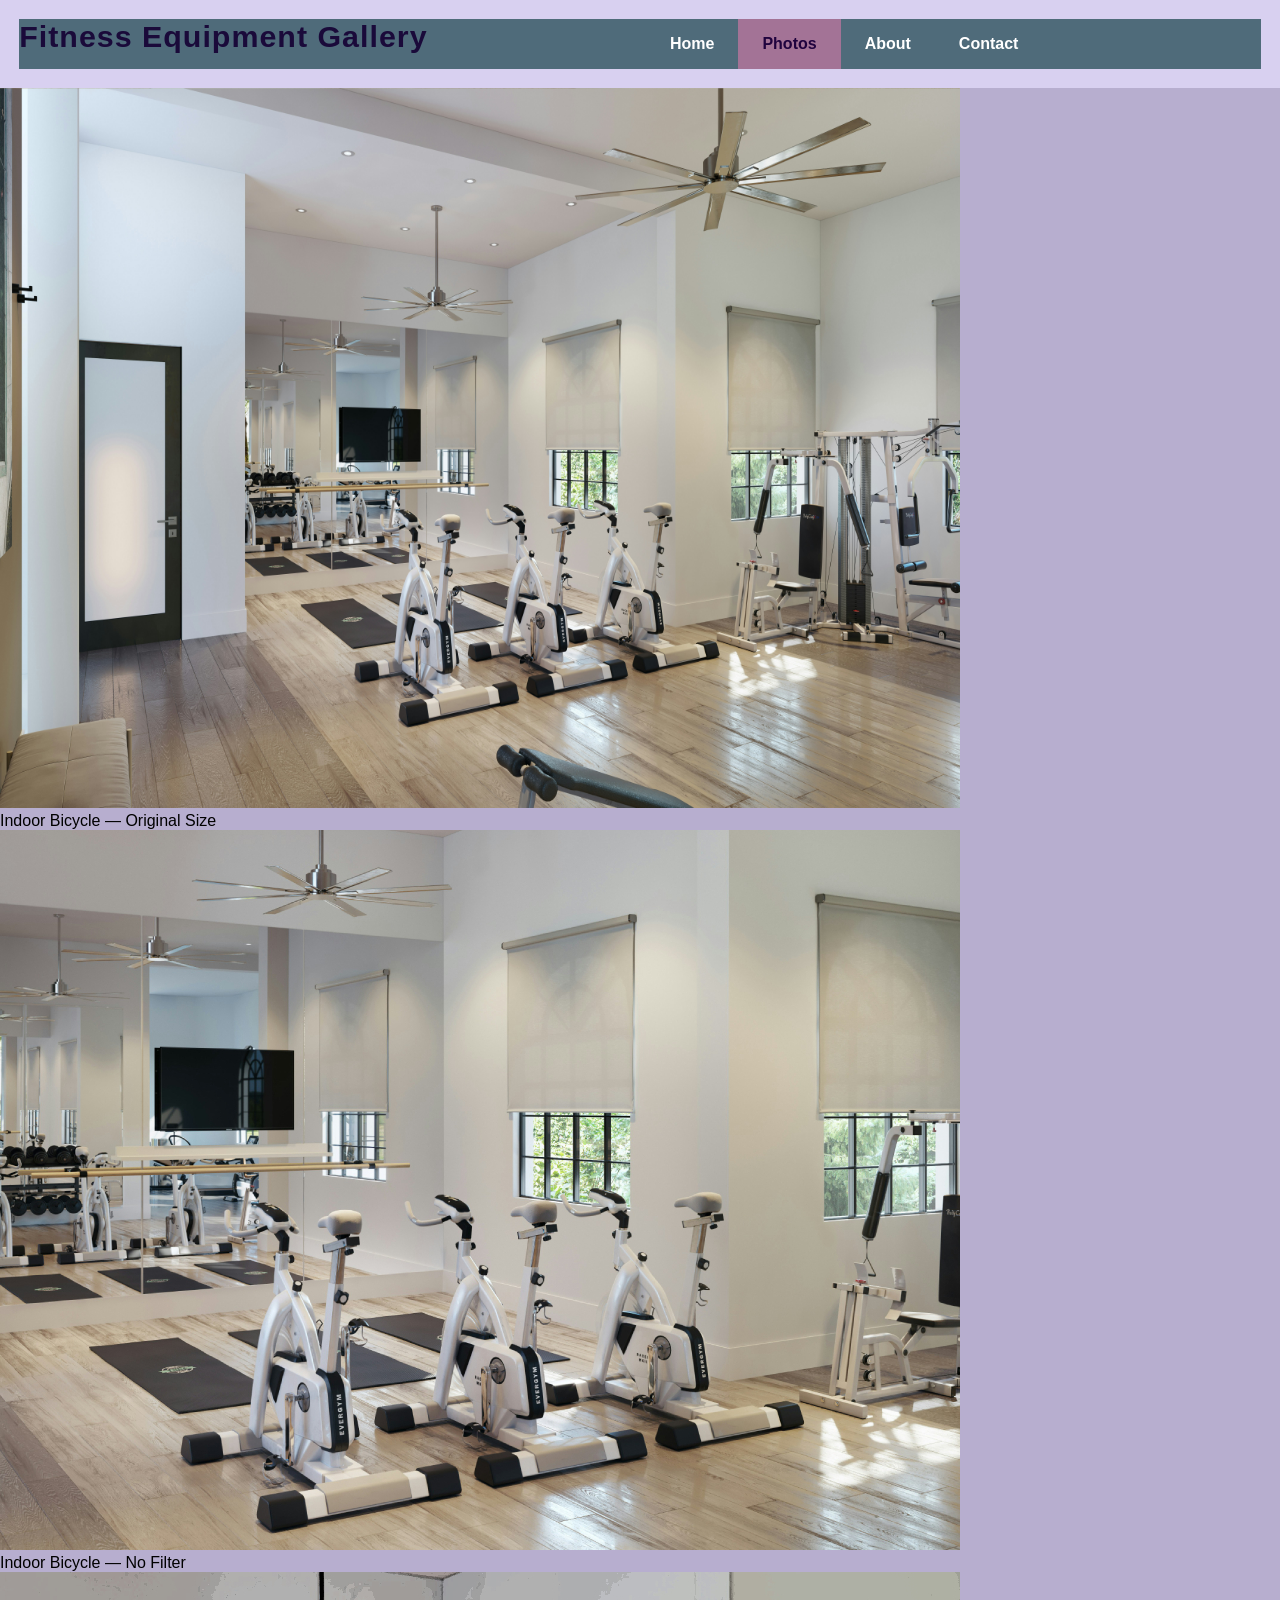
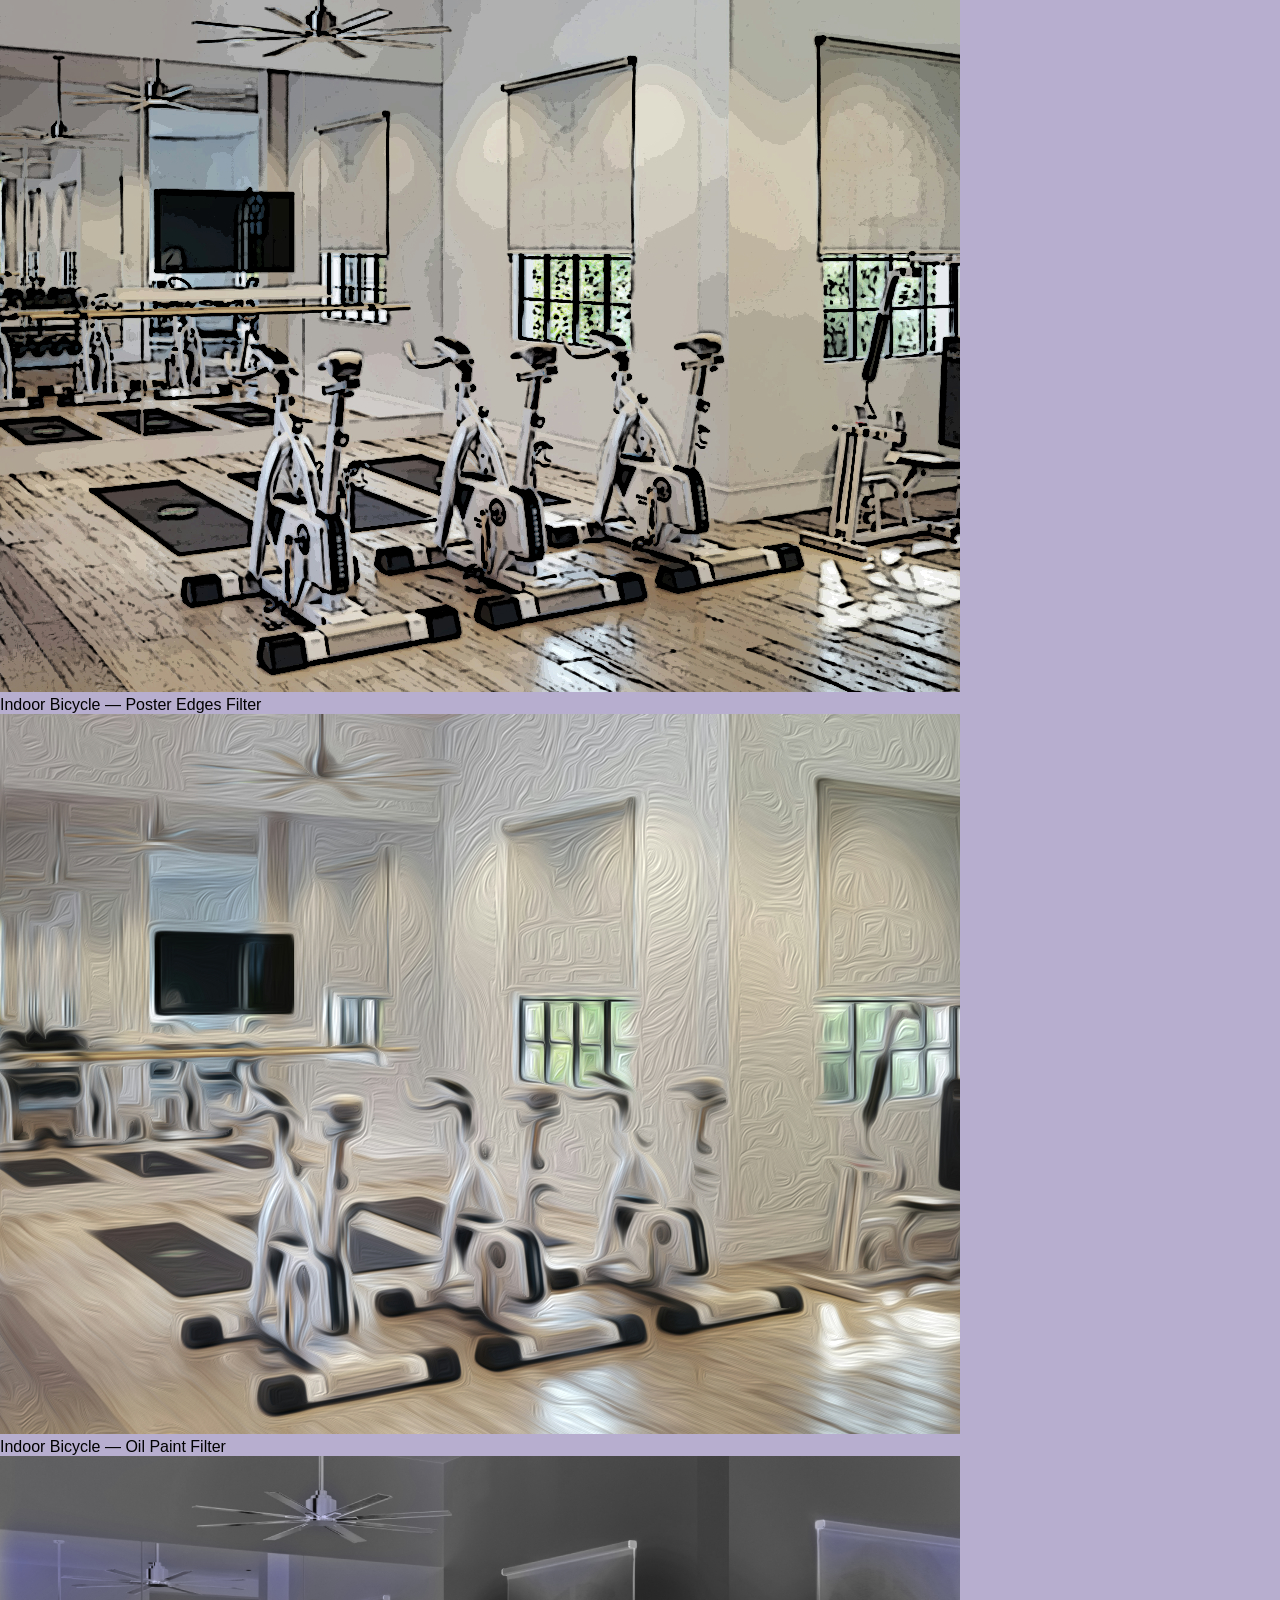
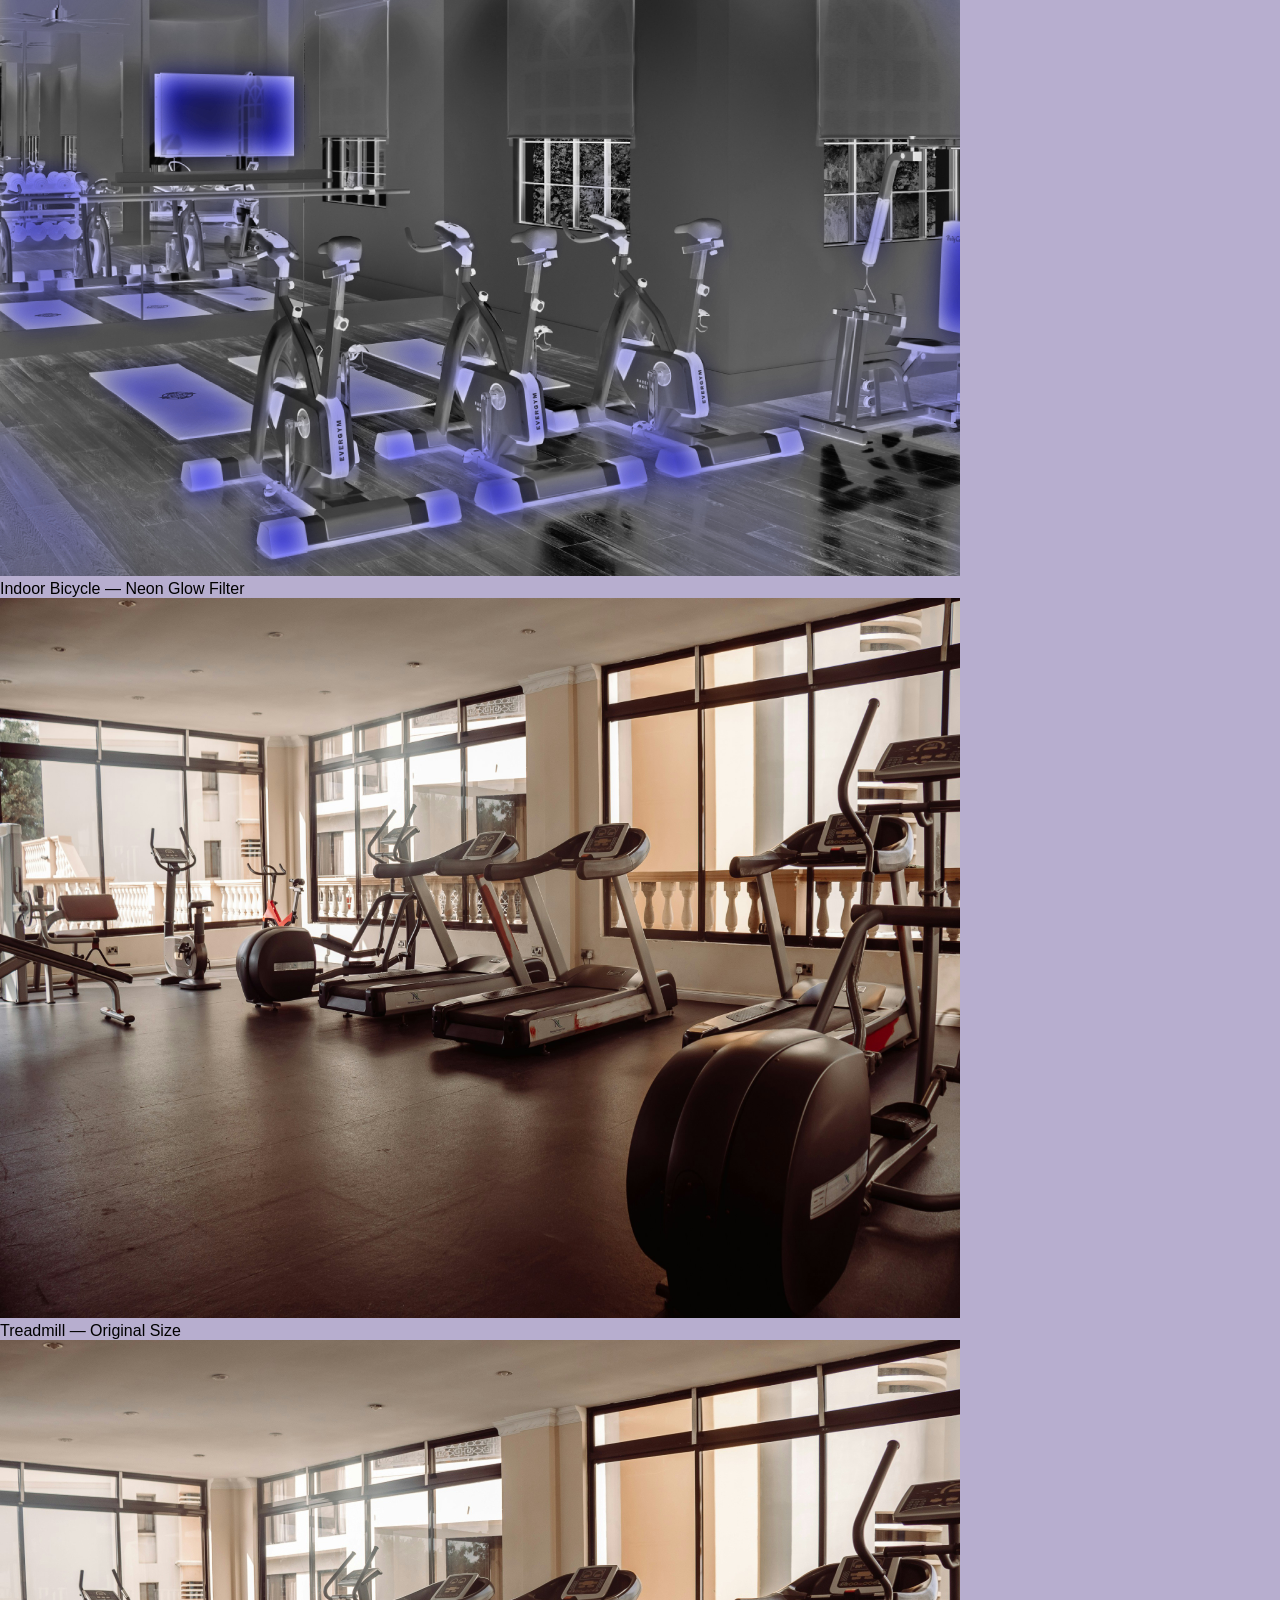
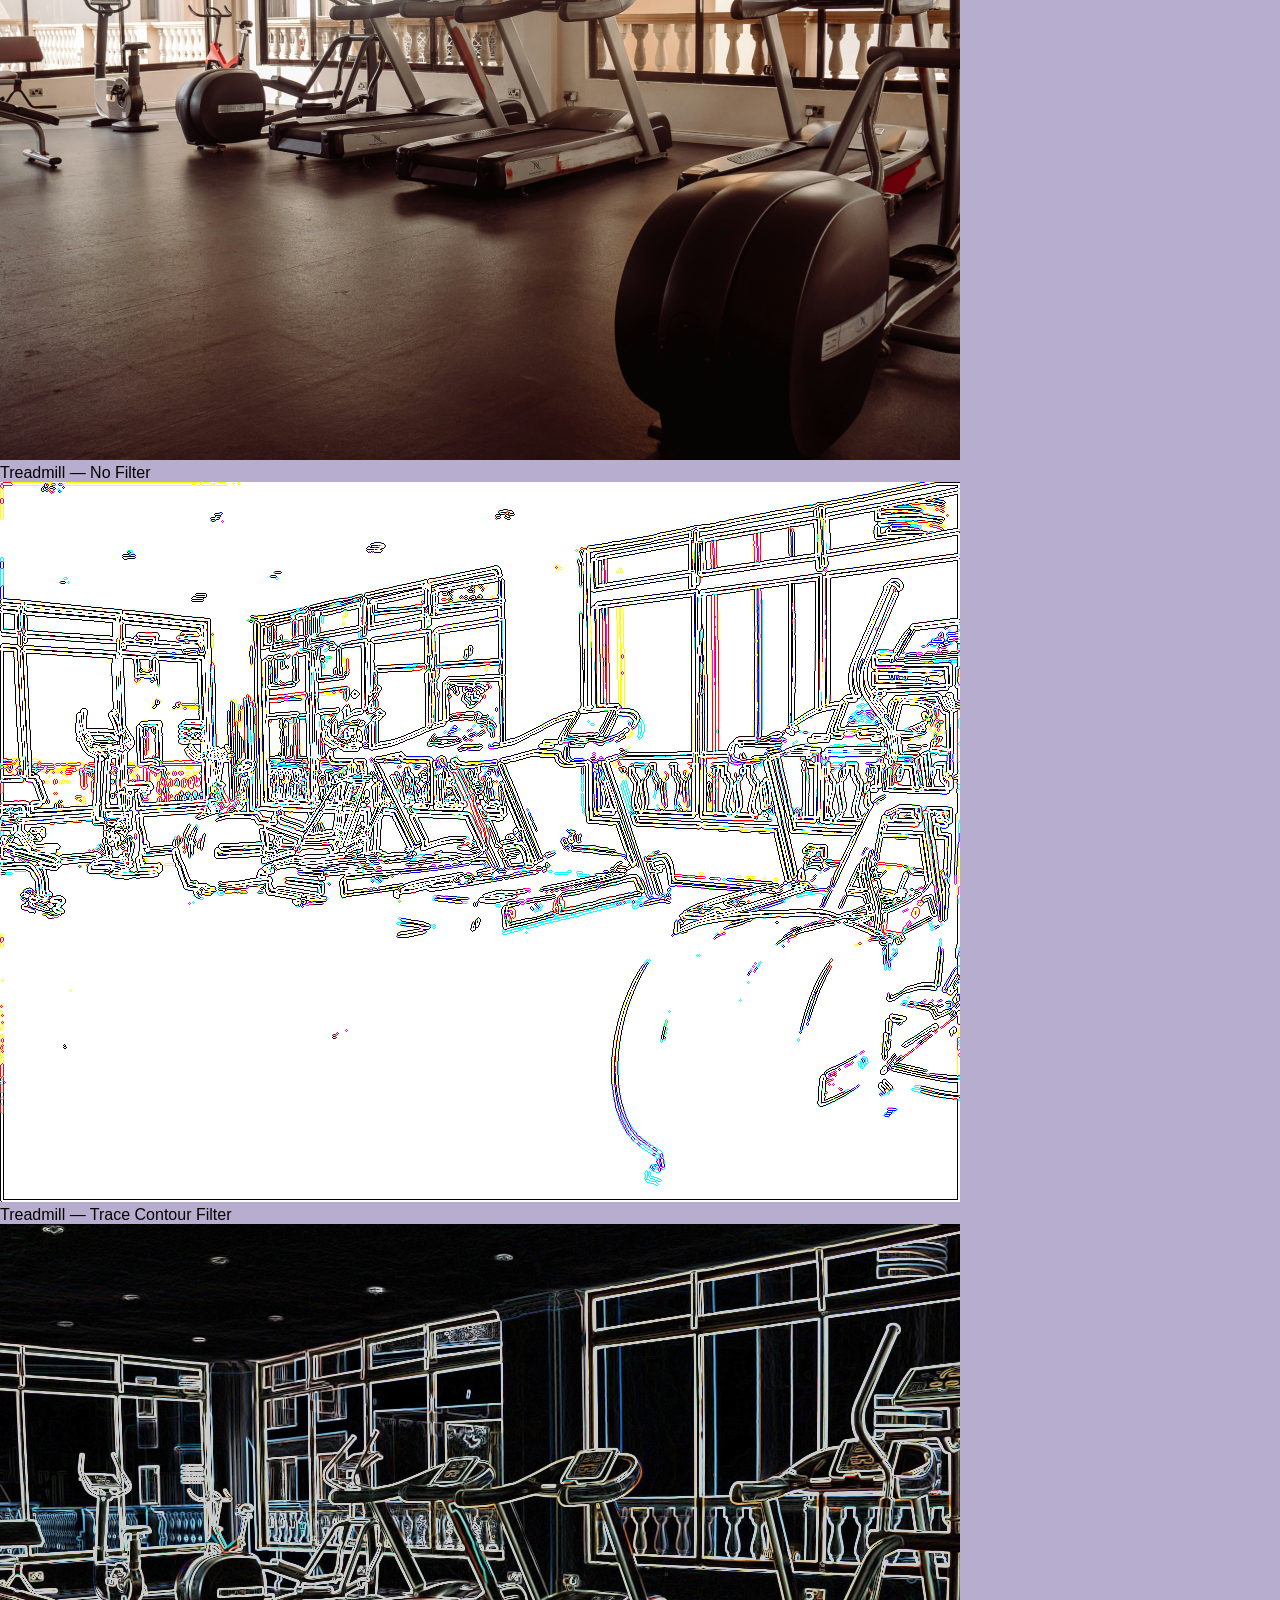
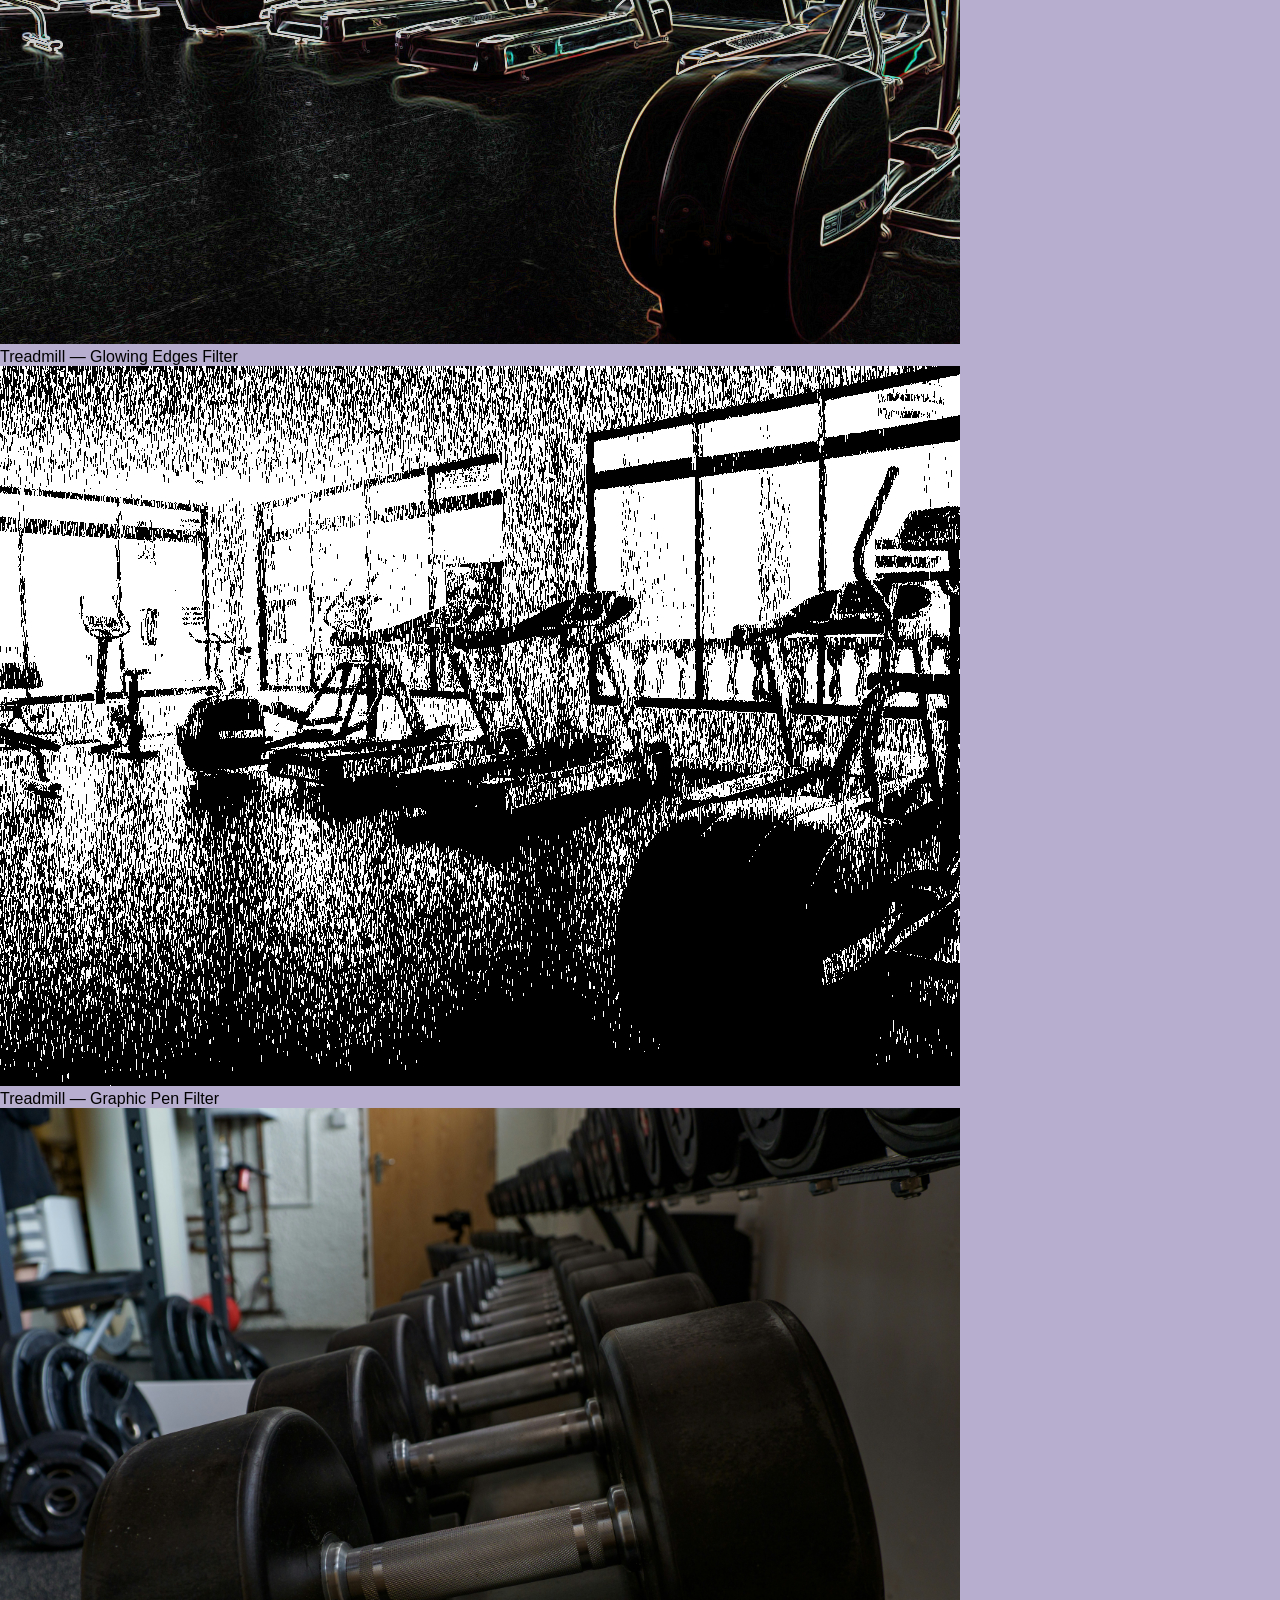
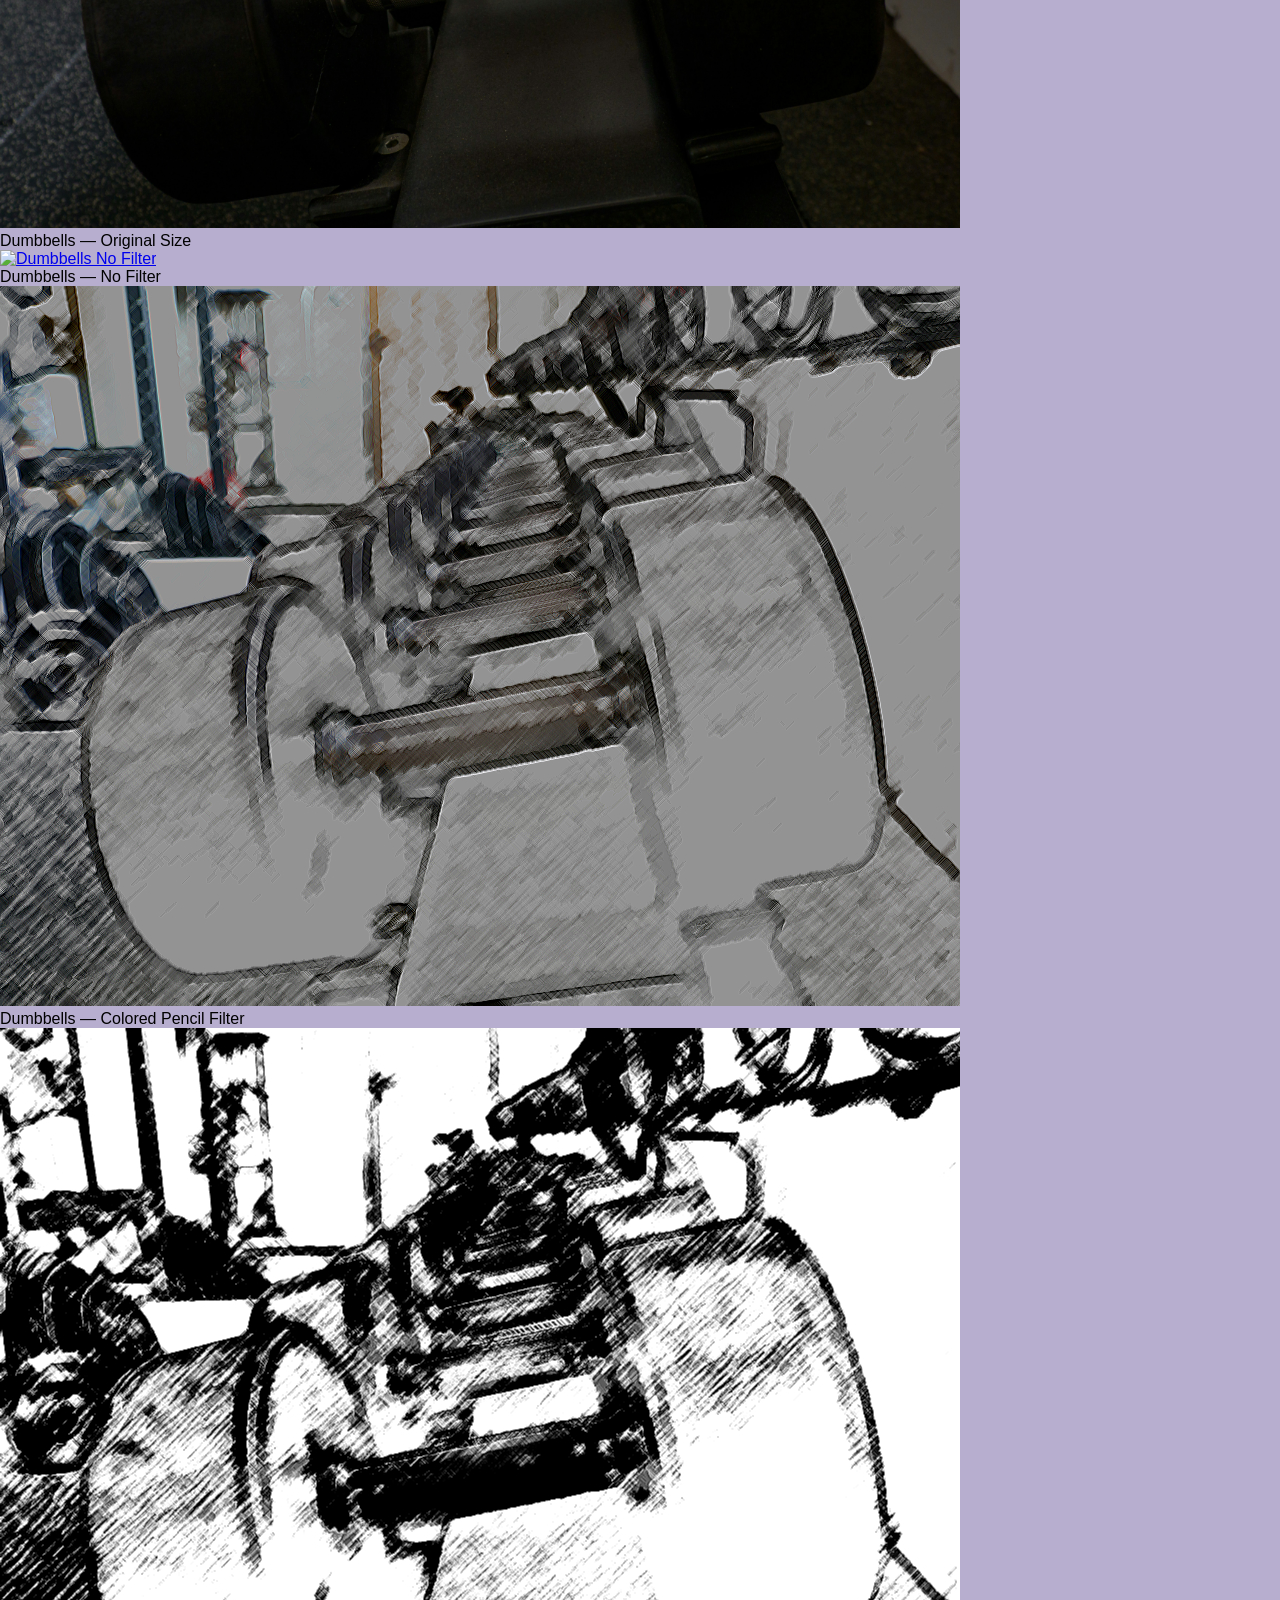
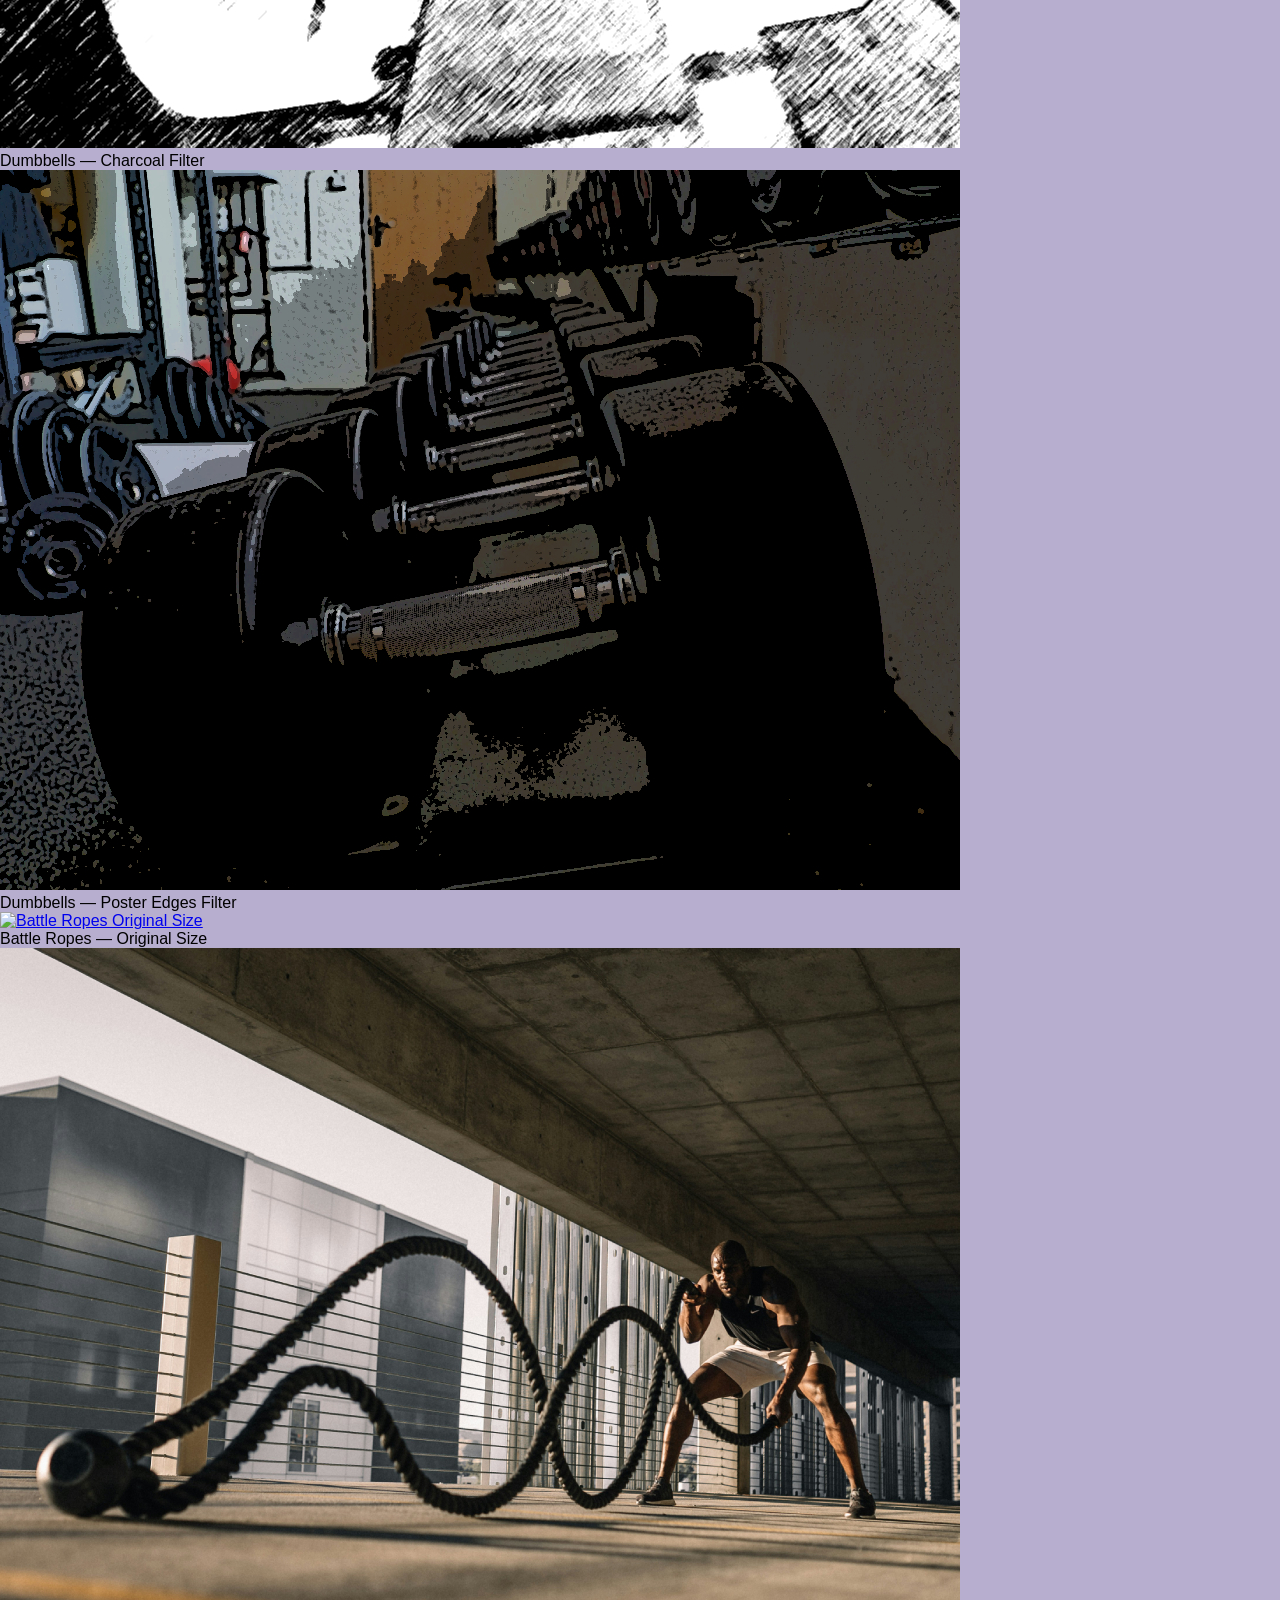
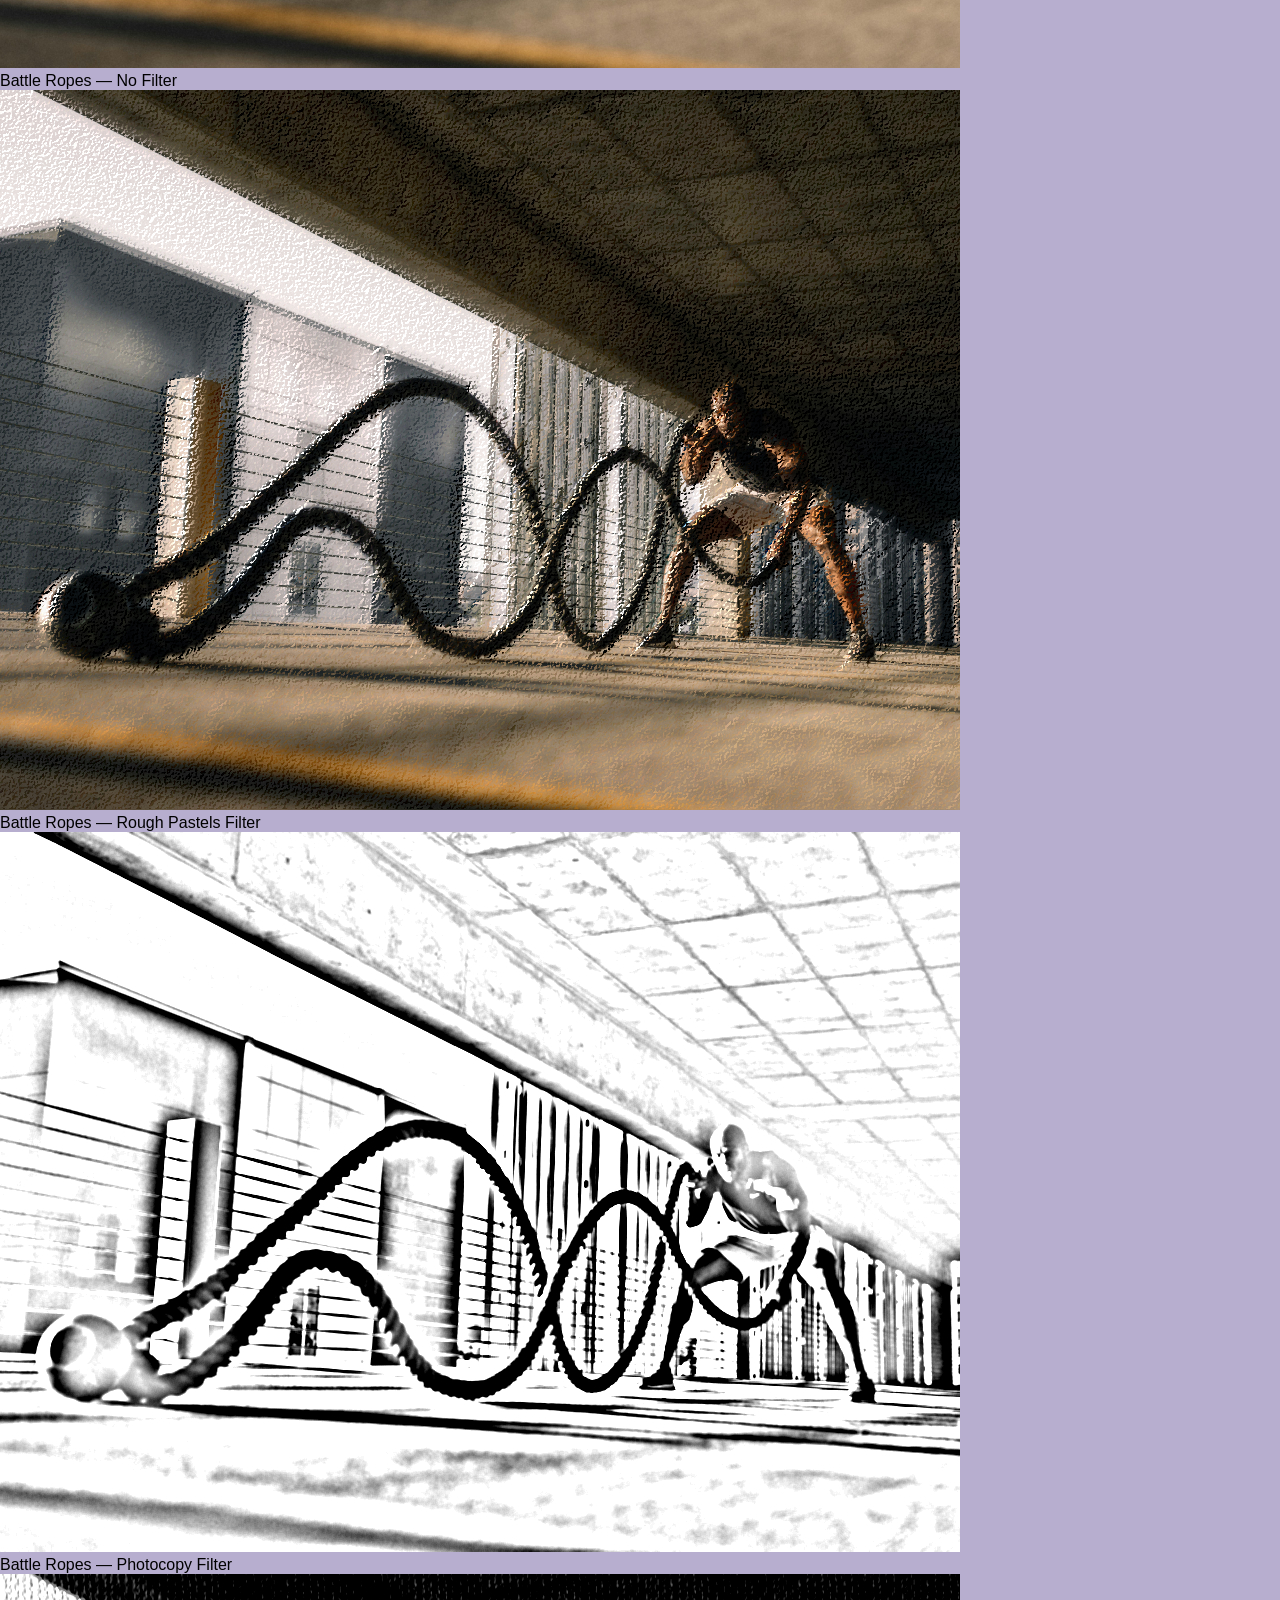
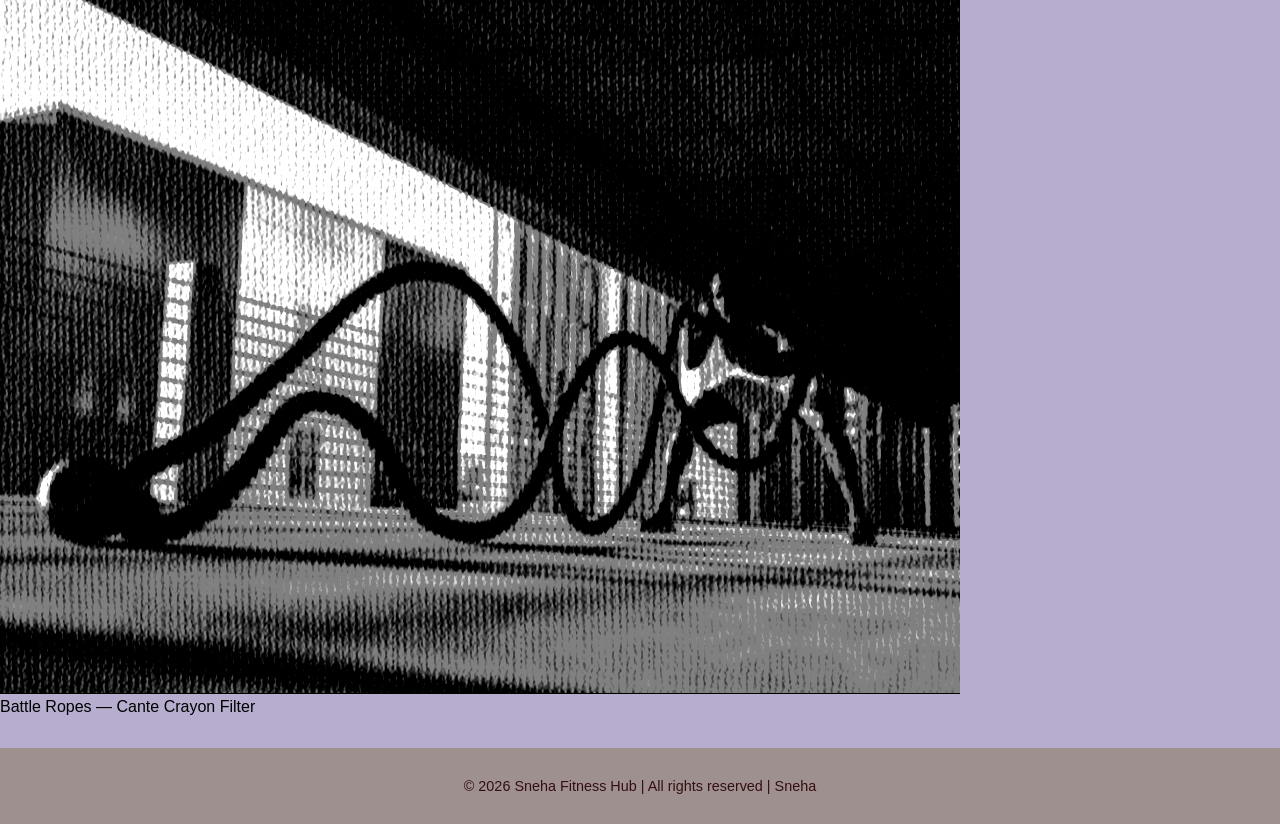
==== commit f695d0f9: "Update photos.html" ====
--- a/photos.html
+++ b/photos.html
@@ -34,35 +34,35 @@
     <div class="column">
 
       <figure>
-        <a href="images/EquipmentIndoorBicycle_NoFilter.jpg" target="_blank">
-          <img src="images/EquipmentIndoorBicycle_OrginalSize.jpg" alt="Indoor Bicycle Original Size" width="960" height="720">
+        <a href="Images/EquipmentIndoorBicycle_NoFilter.jpg" target="_blank">
+          <img src="Images/EquipmentIndoorBicycle_OrginalSize.jpg" alt="Indoor Bicycle Original Size" width="960" height="720">
         </a>
         <figcaption>Indoor Bicycle — Original Size</figcaption>
       </figure>
       <figure>
-        <a href="images/EquipmentIndoorBicycle_NoFilter.jpg" target="_blank">
-          <img src="images/EquipmentIndoorBicycle_NoFilter.jpg" alt="Indoor Bicycle No Filter" width="960" height="720">
+        <a href="Images/EquipmentIndoorBicycle_NoFilter.jpg" target="_blank">
+          <img src="Images/EquipmentIndoorBicycle_NoFilter.jpg" alt="Indoor Bicycle No Filter" width="960" height="720">
         </a>
         <figcaption>Indoor Bicycle — No Filter</figcaption>
       </figure>
 
     <figure>
-        <a href="images/EquipmentIndoorBicycle-filter_PosterEdges.jpg" target="_blank">
-            <img src="images/EquipmentIndoorBicycle-filter_PosterEdges.jpg" alt="EquipmentIndoorBicycle-filter_PosterEdges" width="960" height="720">
+        <a href="Images/EquipmentIndoorBicycle-filter_PosterEdges.jpg" target="_blank">
+            <img src="Images/EquipmentIndoorBicycle-filter_PosterEdges.jpg" alt="EquipmentIndoorBicycle-filter_PosterEdges" width="960" height="720">
         </a>
         <figcaption>Indoor Bicycle — Poster Edges Filter</figcaption>
     </figure>
 
     <figure>
-        <a href="images/EquipmentIndoorBicycle-filter_OilPaint.jpg" target="_blank">
-            <img src="images/EquipmentIndoorBicycle-filter_OilPaint.jpg" alt="EquipmentIndoorBicycle-filter_OilPaint" width="960" height="720">
+        <a href="Images/EquipmentIndoorBicycle-filter_OilPaint.jpg" target="_blank">
+            <img src="Images/EquipmentIndoorBicycle-filter_OilPaint.jpg" alt="EquipmentIndoorBicycle-filter_OilPaint" width="960" height="720">
         </a>
         <figcaption>Indoor Bicycle — Oil Paint Filter</figcaption>
     </figure>
 
     <figure>
-        <a href="images/EquipmentIndoorBicycle-filter_NeonGlow.jpg" target="_blank">
-            <img src="images/EquipmentIndoorBicycle-filter_NeonGlow.jpg" alt="EquipmentIndoorBicycle-filter_NeonGlow" width="960" height="720">
+        <a href="Images/EquipmentIndoorBicycle-filter_NeonGlow.jpg" target="_blank">
+            <img src="Images/EquipmentIndoorBicycle-filter_NeonGlow.jpg" alt="EquipmentIndoorBicycle-filter_NeonGlow" width="960" height="720">
         </a>
         <figcaption>Indoor Bicycle — Neon Glow Filter</figcaption>
     </figure>
@@ -73,36 +73,36 @@
     <div class="column">
 
       <figure>
-        <a href="images/Equipment1Treadmill_OriginalSize.jpg" target="_blank">
-          <img src="images/Equipment1Treadmill_OriginalSize.jpg" alt="Treadmill Original Size" width="960" height="720">
+        <a href="Images/Equipment1Treadmill_OriginalSize.jpg" target="_blank">
+          <img src="Images/Equipment1Treadmill_OriginalSize.jpg" alt="Treadmill Original Size" width="960" height="720">
         </a>
         <figcaption>Treadmill — Original Size</figcaption>
       </figure>
 
       <figure>
-        <a href="images/Equipment1Treadmill_NoFilter.jpg" target="_blank">
-            <img src="images/Equipment1Treadmill_NoFilter.jpg" alt="Equipment1Treadmill_NoFilter" width="960" height="720">
+        <a href="Images/Equipment1Treadmill_NoFilter.jpg" target="_blank">
+            <img src="Images/Equipment1Treadmill_NoFilter.jpg" alt="Equipment1Treadmill_NoFilter" width="960" height="720">
         </a>
         <figcaption>Treadmill — No Filter</figcaption>
       </figure>
 
       <figure>
         <a href="images/Equipment1Treadmill-filter_TraceContour.jpg" target="_blank">
-            <img src="images/Equipment1Treadmill-filter_TraceContour.jpg" alt="Equipment1Treadmill-filter_TraceContour" width="960" height="720">
+            <img src="Images/Equipment1Treadmill-filter_TraceContour.jpg" alt="Equipment1Treadmill-filter_TraceContour" width="960" height="720">
         </a>
          <figcaption>Treadmill — Trace Contour Filter</figcaption>
       </figure>
 
       <figure>
-        <a href="images/Equipment1Treadmill-filter_GlowingEdges.jpg" target="_blank">
-            <img src="images/Equipment1Treadmill-filter_GlowingEdges.jpg" alt="Equipment1Treadmill-filter_GlowingEdges" width="960" height="720">
+        <a href="Images/Equipment1Treadmill-filter_GlowingEdges.jpg" target="_blank">
+            <img src="Images/Equipment1Treadmill-filter_GlowingEdges.jpg" alt="Equipment1Treadmill-filter_GlowingEdges" width="960" height="720">
         </a>
         <figcaption>Treadmill — Glowing Edges Filter</figcaption>
       </figure>
 
       <figure>
-        <a href="images/Equipment1Treadmill-filter_GraphicPen.jpg" target="_blank">
-            <img src="images/Equipment1Treadmill-filter_GraphicPen.jpg" alt="Equipment1Treadmill-filter_GraphicPen" width="960" height="720">
+        <a href="Images/Equipment1Treadmill-filter_GraphicPen.jpg" target="_blank">
+            <img src="Images/Equipment1Treadmill-filter_GraphicPen.jpg" alt="Equipment1Treadmill-filter_GraphicPen" width="960" height="720">
         </a>
         <figcaption>Treadmill — Graphic Pen Filter</figcaption>
       </figure>
@@ -113,36 +113,36 @@
     <div class="column">
 
       <figure>
-        <a href="images/Equipment2Dumbles_OriginalSize.jpg" target="_blank">
-          <img src="images/Equipment2Dumbles_OriginalSize.jpg" alt="Dumbbells Original Size" width="960" height="720">
+        <a href="Images/Equipment2Dumbles_OriginalSize.jpg" target="_blank">
+          <img src="Images/Equipment2Dumbles_OriginalSize.jpg" alt="Dumbbells Original Size" width="960" height="720">
         </a>
         <figcaption>Dumbbells — Original Size</figcaption>
       </figure>
 
       <figure>
-        <a href="images/Equipment2Dumbles_Nofilter.jpg" target="_blank">
+        <a href="Images/Equipment2Dumbles_Nofilter.jpg" target="_blank">
           <img src="images/Equipment2Dumbles_Nofilter.jpg" alt="Dumbbells No Filter" width="960" height="720">
         </a>
         <figcaption>Dumbbells — No Filter</figcaption>
       </figure>
 
       <figure>
-        <a href="images/Equipment2Dumbles-filter_ColoredPencil.jpg" target="_blank">
-            <img src="images/Equipment2Dumbles-filter_ColoredPencil.jpg" alt="Equipment2Dumbles-filter_ColoredPencil" width="960" height="720">
+        <a href="Images/Equipment2Dumbles-filter_ColoredPencil.jpg" target="_blank">
+            <img src="Images/Equipment2Dumbles-filter_ColoredPencil.jpg" alt="Equipment2Dumbles-filter_ColoredPencil" width="960" height="720">
         </a>
         <figcaption>Dumbbells — Colored Pencil Filter</figcaption>
       </figure>
 
       <figure>
-        <a href="images/Equipment2Dumbles-Filter_Charcoal.jpg" target="_blank">
-            <img src="images/Equipment2Dumbles-Filter_Charcoal.jpg" alt="Dumbbells Charcoal Filter" width="960" height="720">
+        <a href="Images/Equipment2Dumbles-Filter_Charcoal.jpg" target="_blank">
+            <img src="Images/Equipment2Dumbles-Filter_Charcoal.jpg" alt="Dumbbells Charcoal Filter" width="960" height="720">
         </a>
         <figcaption>Dumbbells — Charcoal Filter</figcaption>
       </figure>
 
       <figure>
-        <a href="images/Equipment2Dumbles-Filter_PosterEdges.jpg" target="_blank">
-            <img src="images/Equipment2Dumbles-Filter_PosterEdges.jpg" alt="Equipment2Dumbles-Filter_PosterEdges" width="960" height="720">
+        <a href="Images/Equipment2Dumbles-Filter_PosterEdges.jpg" target="_blank">
+            <img src="Images/Equipment2Dumbles-Filter_PosterEdges.jpg" alt="Equipment2Dumbles-Filter_PosterEdges" width="960" height="720">
         </a>
         <figcaption>Dumbbells — Poster Edges Filter</figcaption>
       </figure>
@@ -152,36 +152,36 @@
     <!-- Column 4: Battle Ropes -->
     <div class="column">
       <figure>
-        <a href="images/Equipment3BattleRope_OriginalSize.jpg" target="_blank">
-          <img src="images/Equipment3BattleRope_OriginalSize.jpg" alt="Battle Ropes Original Size" width="960" height="720">
+        <a href="Images/Equipment3BattleRope_OriginalSize.jpg" target="_blank">
+          <img src="Images/Equipment3BattleRope_OriginalSize.jpg" alt="Battle Ropes Original Size" width="960" height="720">
         </a>
         <figcaption>Battle Ropes — Original Size</figcaption>
       </figure>
 
       <figure>
-        <a href="images/Equipment3BattleRope_Nofilter.jpg" target="_blank">
-            <img src="images/Equipment3BattleRope_Nofilter.jpg" alt="Equipment3BattleRope_Nofilter" width="960" height="720">
+        <a href="Images/Equipment3BattleRope_Nofilter.jpg" target="_blank">
+            <img src="Images/Equipment3BattleRope_Nofilter.jpg" alt="Equipment3BattleRope_Nofilter" width="960" height="720">
         </a>
               <figcaption>Battle Ropes — No Filter</figcaption>
       </figure>
 
       <figure>
-        <a href="images/Equipment3BattleRope-filter_RoughPastels.jpg" target="_blank">
-            <img src="images/Equipment3BattleRope-filter_RoughPastels.jpg" alt="Equipment3BattleRope-filter_RoughPastels" width="960" height="720">
+        <a href="Images/Equipment3BattleRope-filter_RoughPastels.jpg" target="_blank">
+            <img src="Images/Equipment3BattleRope-filter_RoughPastels.jpg" alt="Equipment3BattleRope-filter_RoughPastels" width="960" height="720">
         </a>
         <figcaption>Battle Ropes — Rough Pastels Filter</figcaption>
       </figure>
 
       <figure>
-        <a href="images/Equipment3BattleRopefilter_Photocopy.jpg" target="_blank">
-            <img src="images/Equipment3BattleRopefilter_Photocopy.jpg" alt="Equipment3BattleRopefilter_Photocopy" width="960" height="720">
+        <a href="Images/Equipment3BattleRopefilter_Photocopy.jpg" target="_blank">
+            <img src="Images/Equipment3BattleRopefilter_Photocopy.jpg" alt="Equipment3BattleRopefilter_Photocopy" width="960" height="720">
         </a>
         <figcaption>Battle Ropes — Photocopy Filter</figcaption>
       </figure>
 
       <figure>
-        <a href="images/Equipment3BattleRopes-filter_CanteCrayon.jpg" target="_blank">
-            <img src="images/Equipment3BattleRopes-filter_CanteCrayon.jpg" alt="Equipment3BattleRopes-filter_CanteCrayon" width="960" height="720">
+        <a href="Images/Equipment3BattleRopes-filter_CanteCrayon.jpg" target="_blank">
+            <img src="Images/Equipment3BattleRopes-filter_CanteCrayon.jpg" alt="Equipment3BattleRopes-filter_CanteCrayon" width="960" height="720">
         </a>
         <figcaption>Battle Ropes — Cante Crayon Filter</figcaption>
       </figure>
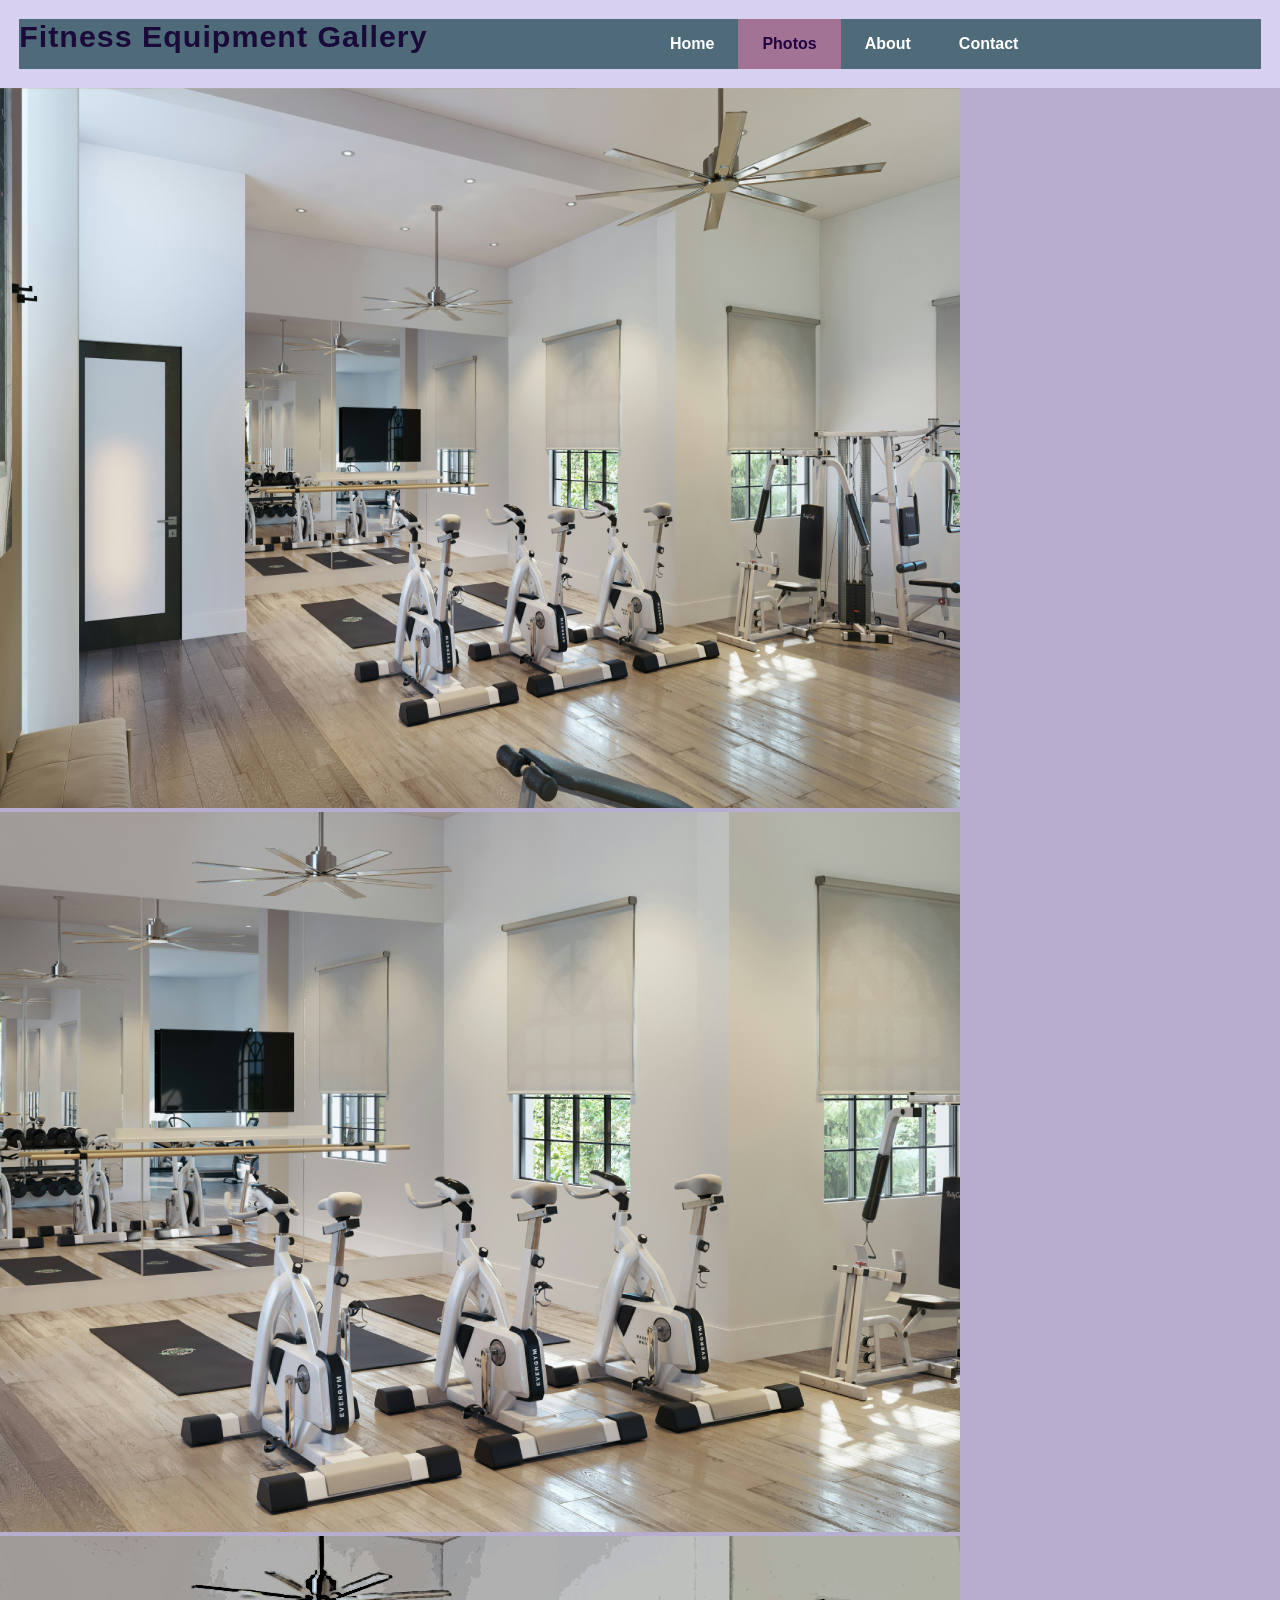
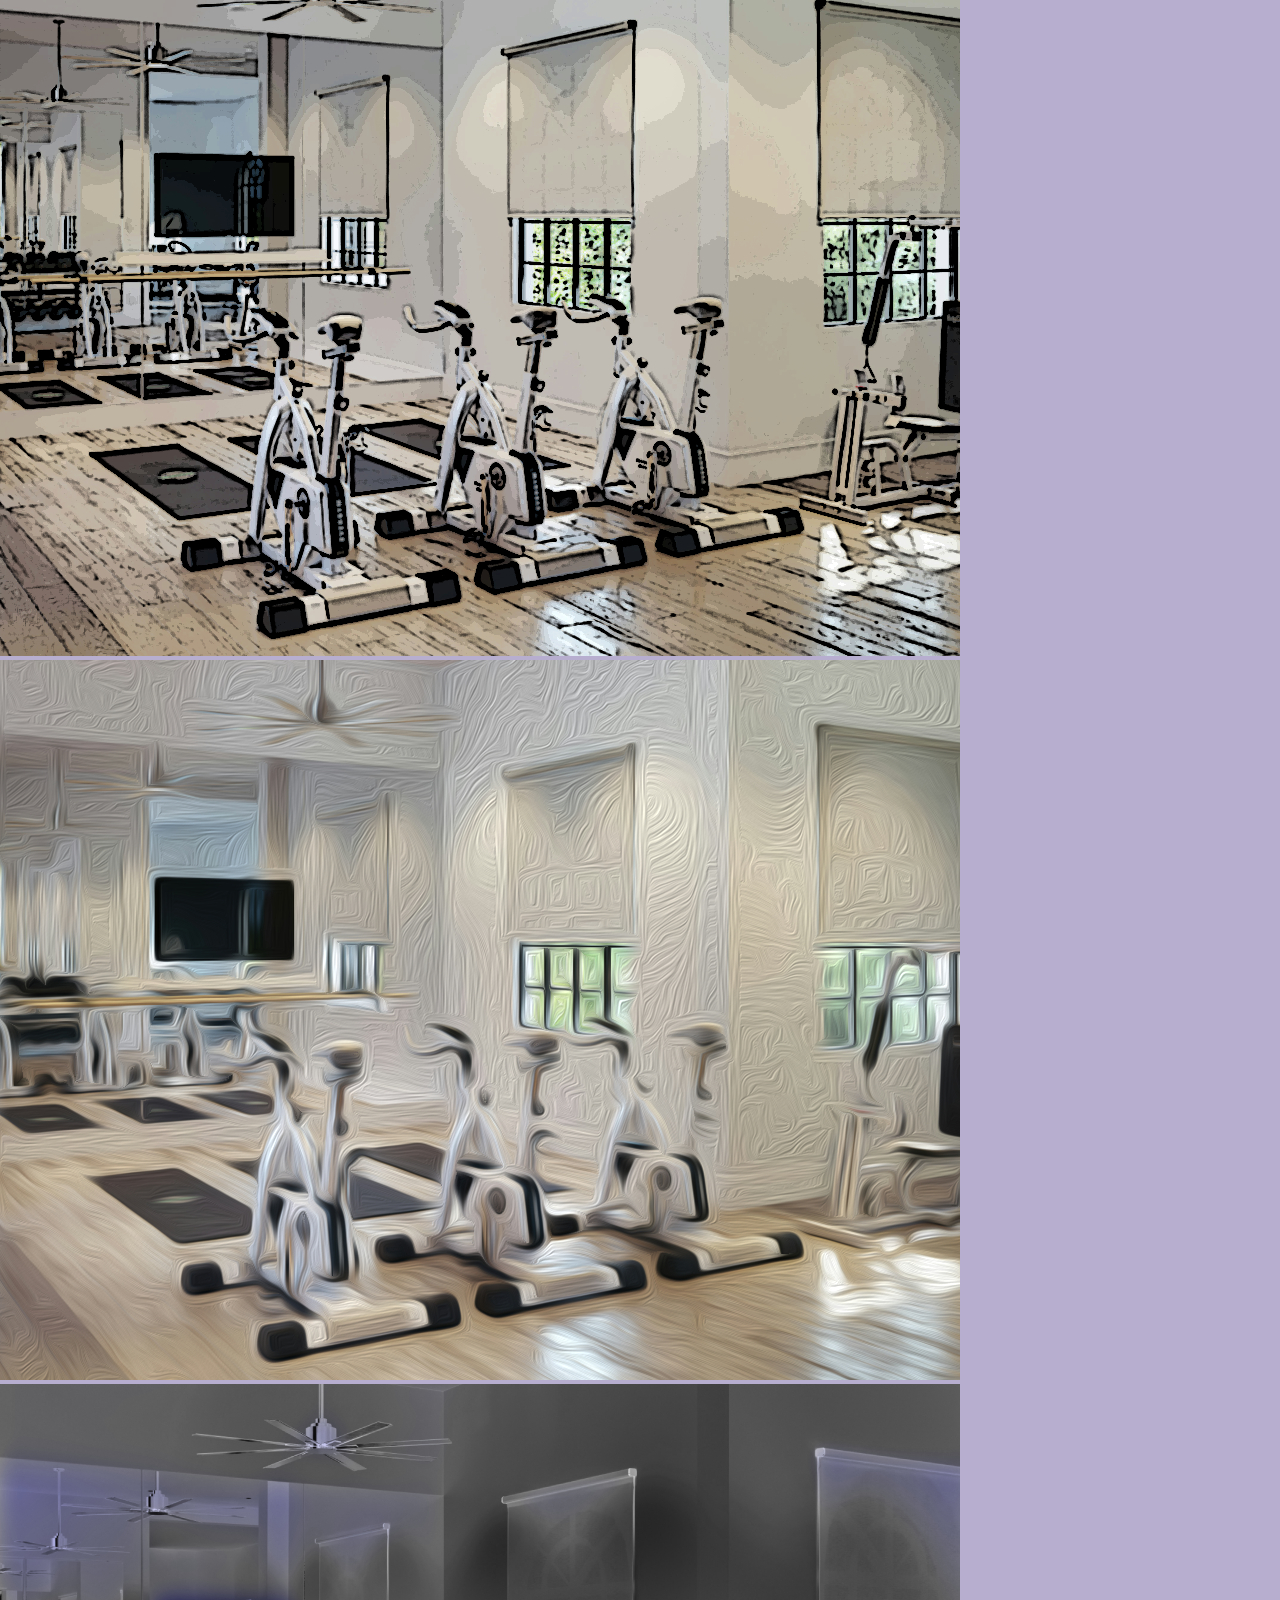
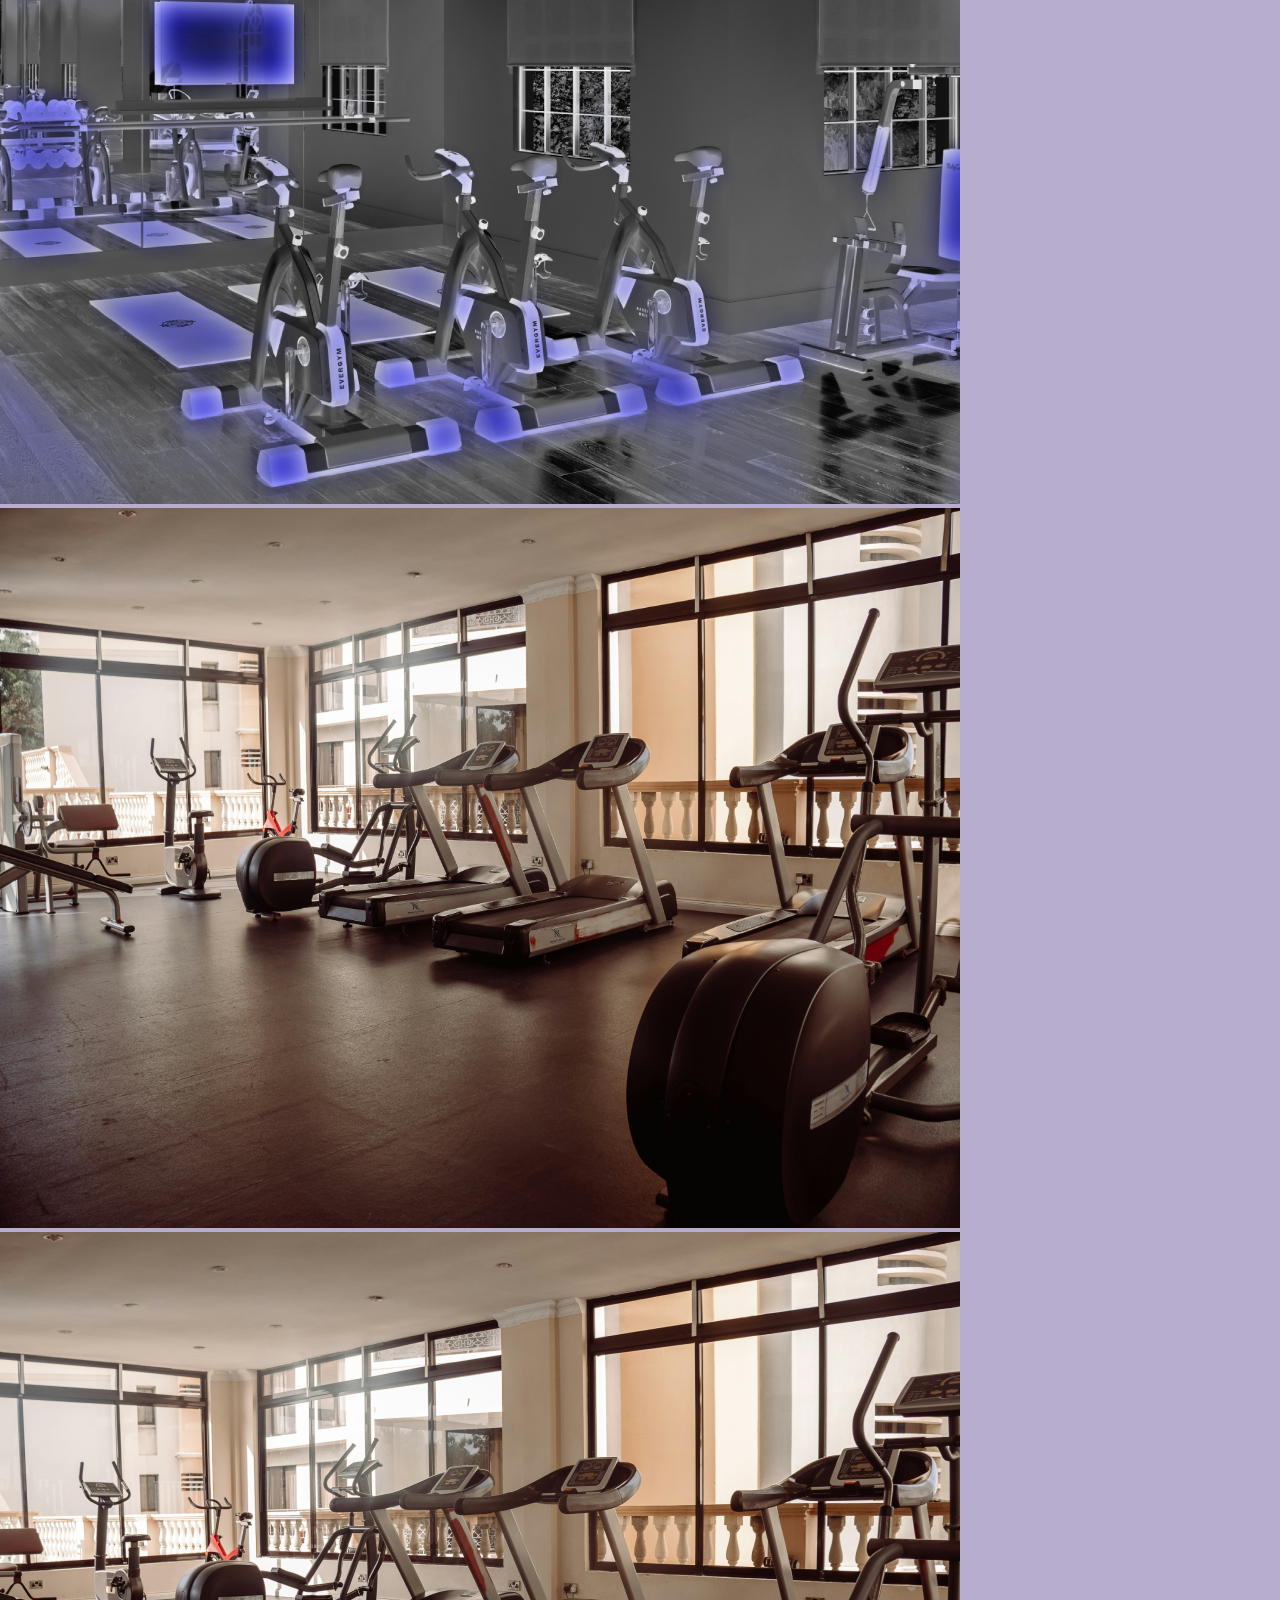
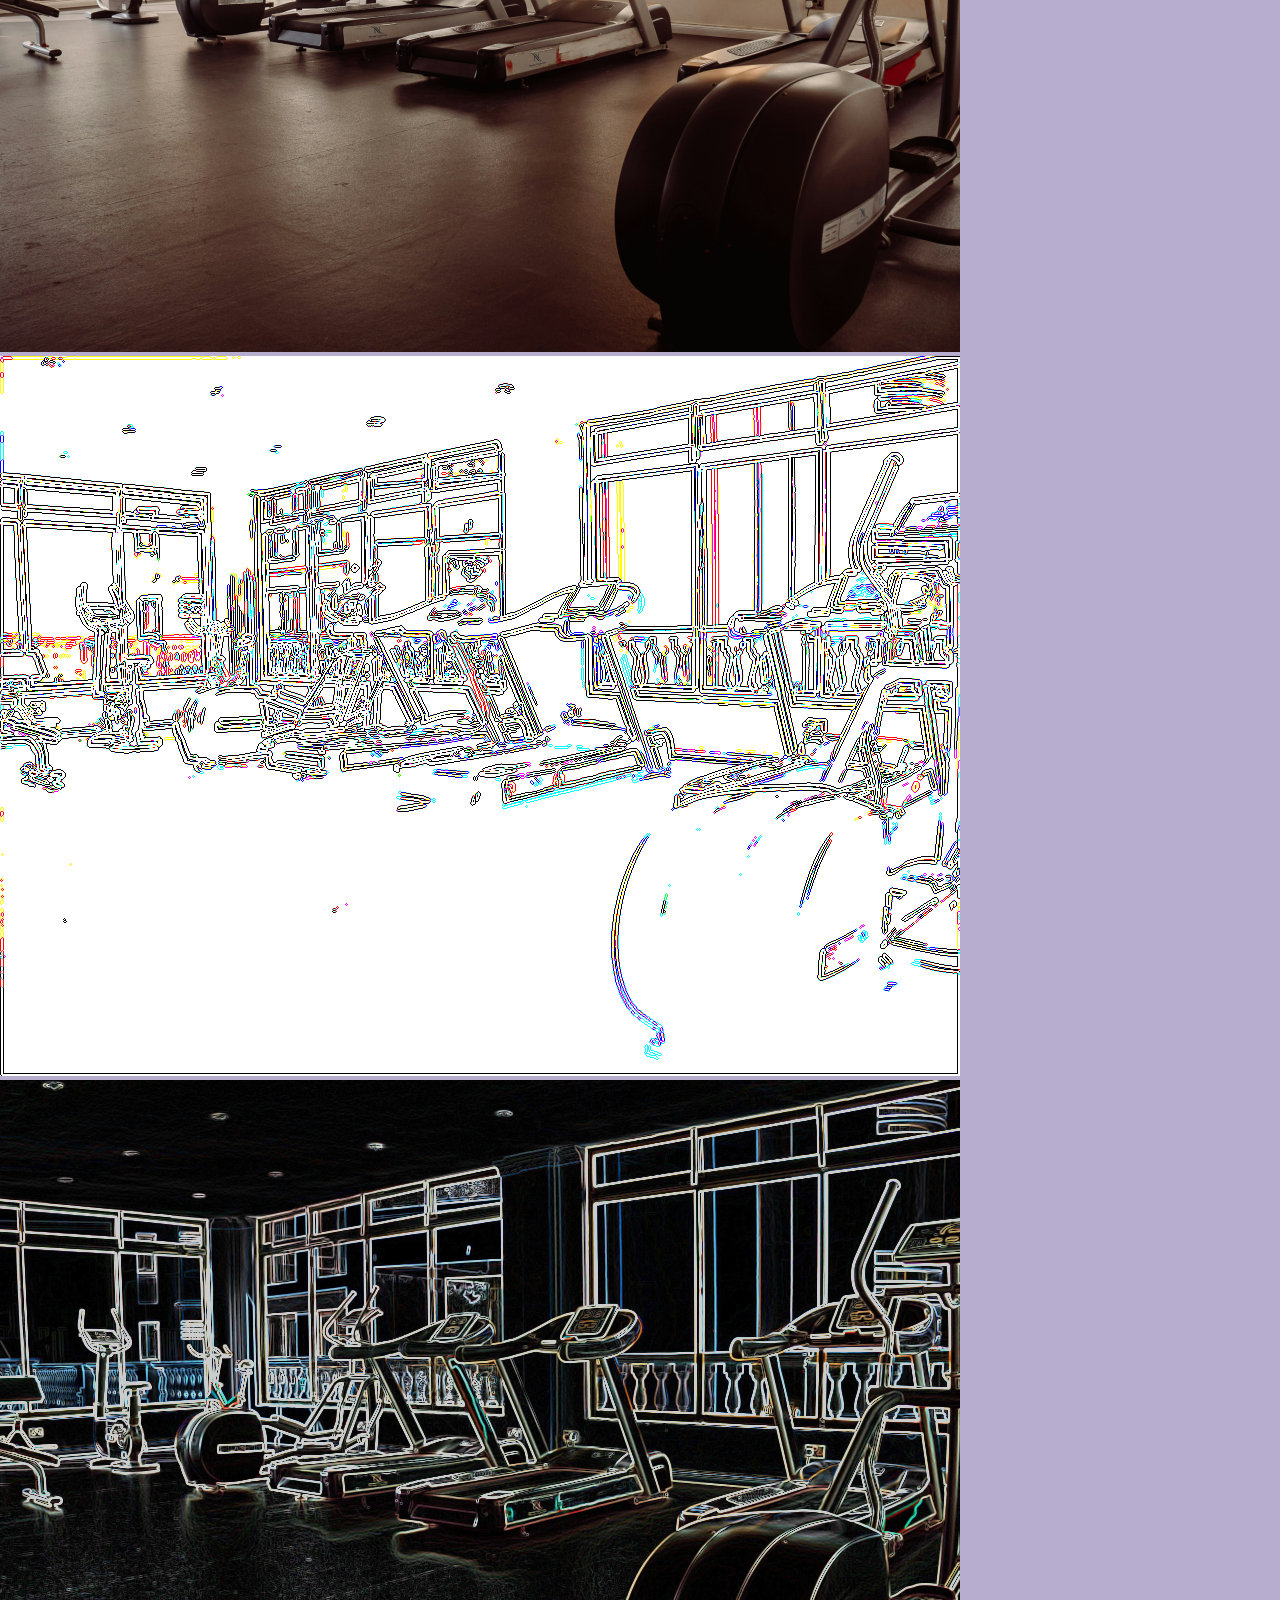
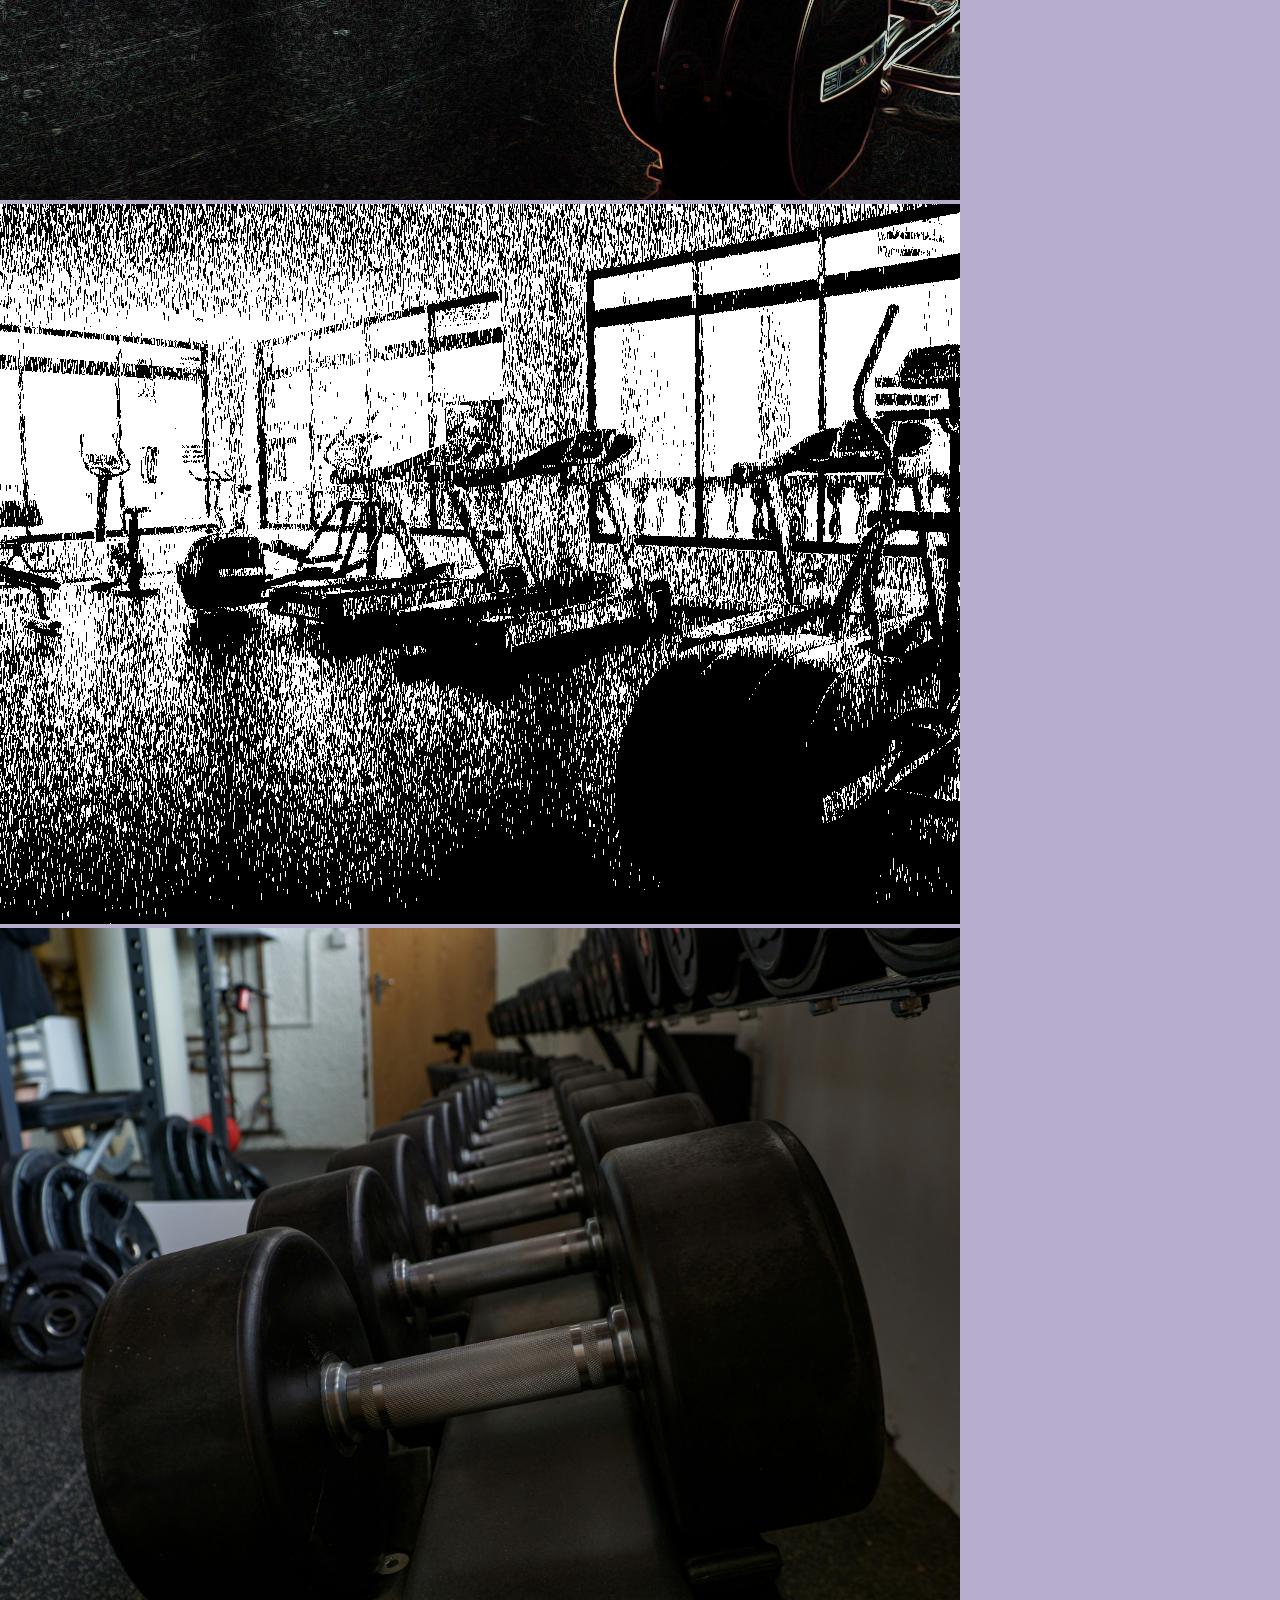
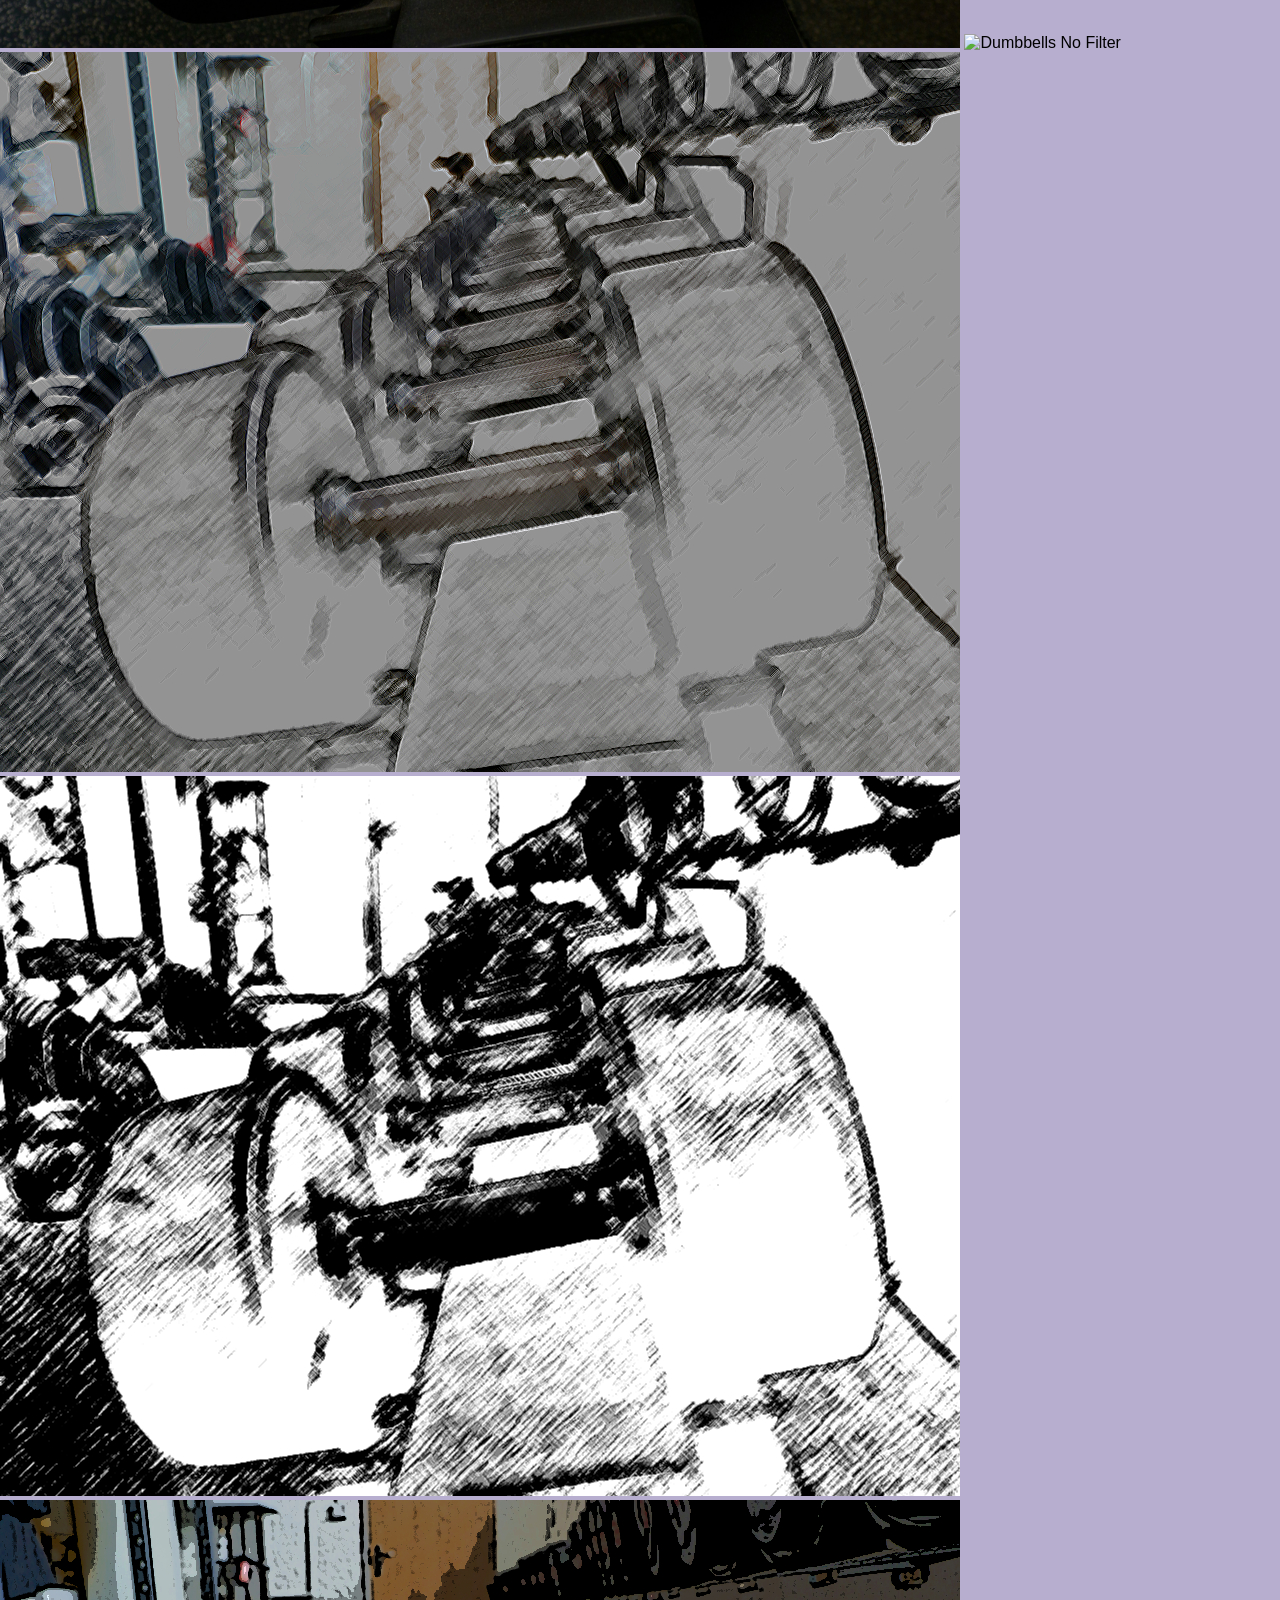
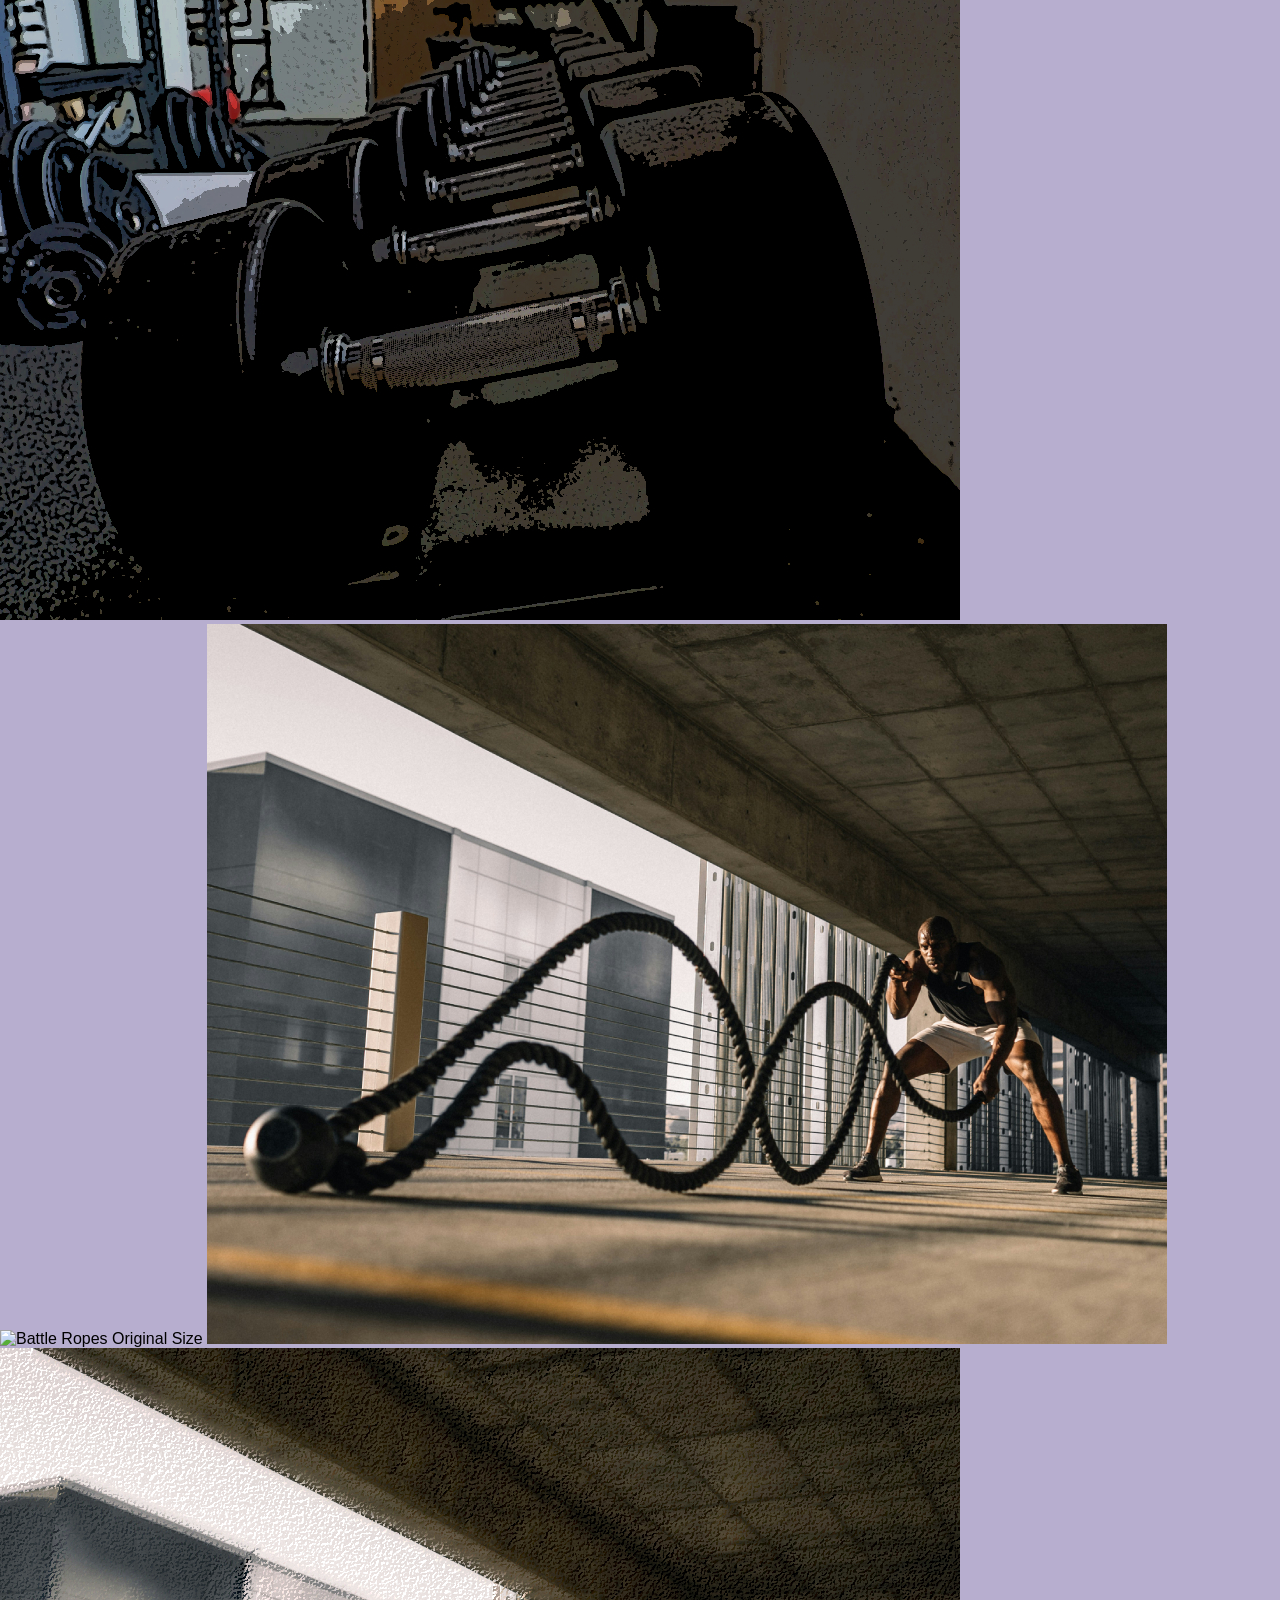
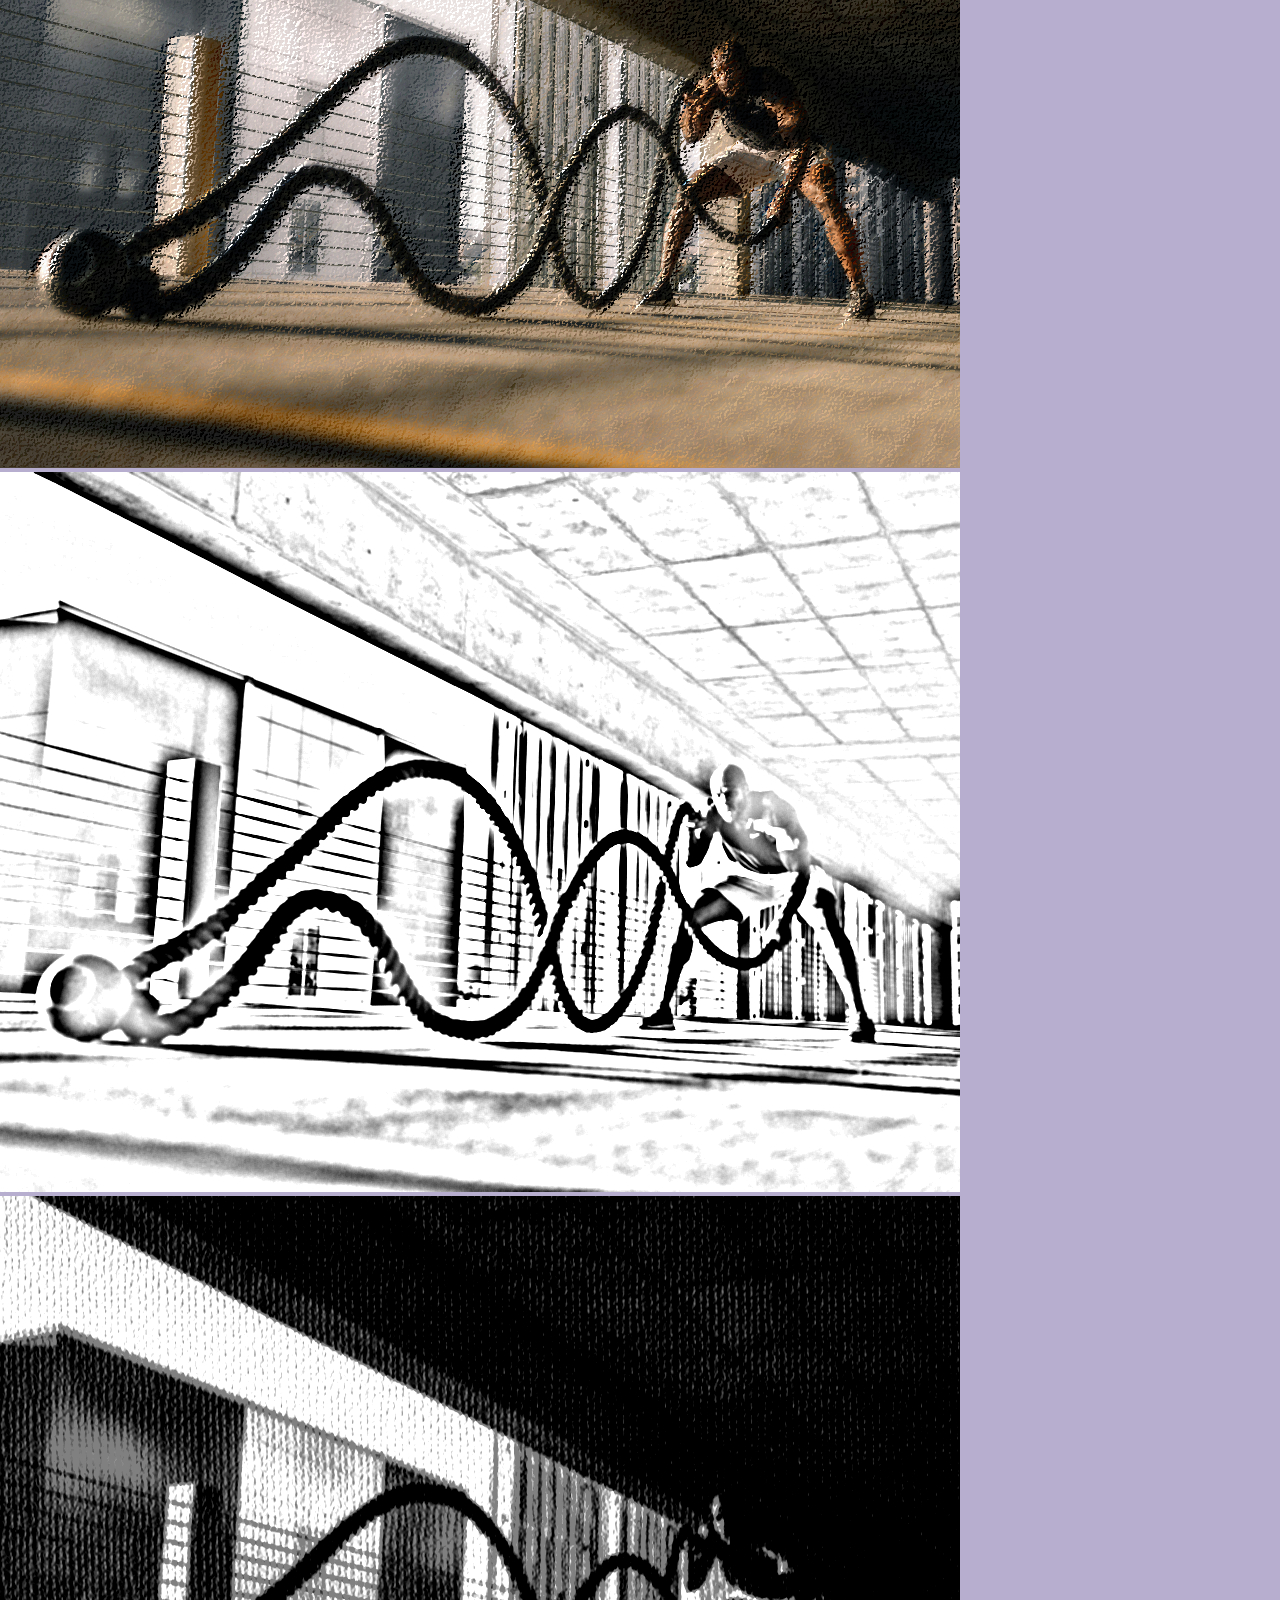
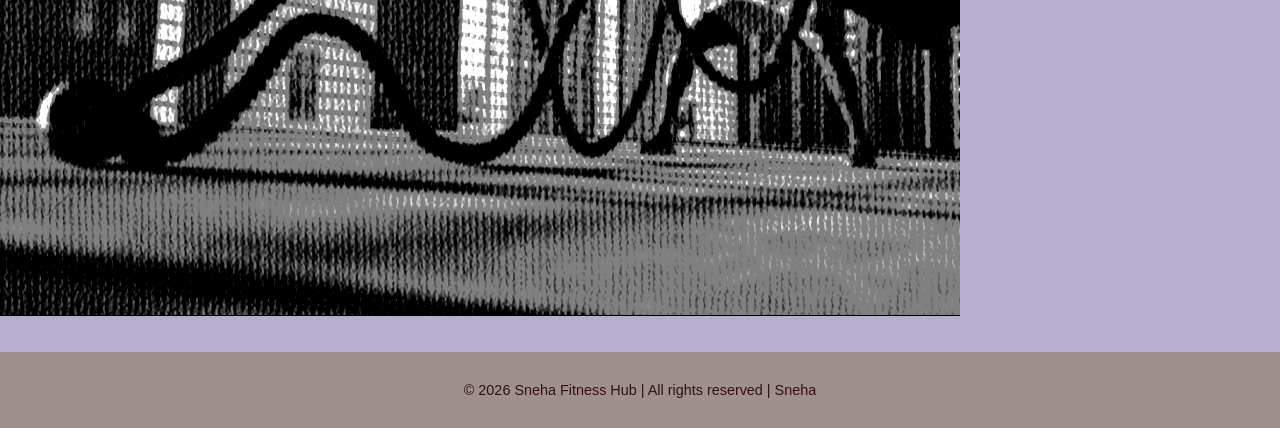
==== commit bce16258: "Update photos.html" ====
--- a/photos.html
+++ b/photos.html
@@ -28,163 +28,71 @@
     </ul>
 </nav>
   </header>
+
+<!--Photo Grid-->
   <div id="row">
 
     <!-- Column 1: Indoor Bicycle -->
     <div class="column">
 
-      <figure>
-        <a href="Images/EquipmentIndoorBicycle_NoFilter.jpg" target="_blank">
           <img src="Images/EquipmentIndoorBicycle_OrginalSize.jpg" alt="Indoor Bicycle Original Size" width="960" height="720">
-        </a>
-        <figcaption>Indoor Bicycle — Original Size</figcaption>
-      </figure>
-      <figure>
-        <a href="Images/EquipmentIndoorBicycle_NoFilter.jpg" target="_blank">
+
           <img src="Images/EquipmentIndoorBicycle_NoFilter.jpg" alt="Indoor Bicycle No Filter" width="960" height="720">
-        </a>
-        <figcaption>Indoor Bicycle — No Filter</figcaption>
-      </figure>
+ 
+            <img src="Images/EquipmentIndoorBicycle-filter_PosterEdges.jpg" alt="EquipmentIndoorBicycle-filter_PosterEdges" width="960" height="720">
 
-    <figure>
-        <a href="Images/EquipmentIndoorBicycle-filter_PosterEdges.jpg" target="_blank">
-            <img src="Images/EquipmentIndoorBicycle-filter_PosterEdges.jpg" alt="EquipmentIndoorBicycle-filter_PosterEdges" width="960" height="720">
-        </a>
-        <figcaption>Indoor Bicycle — Poster Edges Filter</figcaption>
-    </figure>
-
-    <figure>
-        <a href="Images/EquipmentIndoorBicycle-filter_OilPaint.jpg" target="_blank">
             <img src="Images/EquipmentIndoorBicycle-filter_OilPaint.jpg" alt="EquipmentIndoorBicycle-filter_OilPaint" width="960" height="720">
-        </a>
-        <figcaption>Indoor Bicycle — Oil Paint Filter</figcaption>
-    </figure>
-
-    <figure>
-        <a href="Images/EquipmentIndoorBicycle-filter_NeonGlow.jpg" target="_blank">
+ 
             <img src="Images/EquipmentIndoorBicycle-filter_NeonGlow.jpg" alt="EquipmentIndoorBicycle-filter_NeonGlow" width="960" height="720">
-        </a>
-        <figcaption>Indoor Bicycle — Neon Glow Filter</figcaption>
-    </figure>
+      
     </div>
 
 
     <!-- Column 2: Treadmill -->
     <div class="column">
 
-      <figure>
-        <a href="Images/Equipment1Treadmill_OriginalSize.jpg" target="_blank">
           <img src="Images/Equipment1Treadmill_OriginalSize.jpg" alt="Treadmill Original Size" width="960" height="720">
-        </a>
-        <figcaption>Treadmill — Original Size</figcaption>
-      </figure>
 
-      <figure>
-        <a href="Images/Equipment1Treadmill_NoFilter.jpg" target="_blank">
             <img src="Images/Equipment1Treadmill_NoFilter.jpg" alt="Equipment1Treadmill_NoFilter" width="960" height="720">
-        </a>
-        <figcaption>Treadmill — No Filter</figcaption>
-      </figure>
+      
+            <img src="Images/Equipment1Treadmill-filter_TraceContour.jpg" alt="Equipment1Treadmill-filter_TraceContour" width="960" height="720">
 
-      <figure>
-        <a href="images/Equipment1Treadmill-filter_TraceContour.jpg" target="_blank">
-            <img src="Images/Equipment1Treadmill-filter_TraceContour.jpg" alt="Equipment1Treadmill-filter_TraceContour" width="960" height="720">
-        </a>
-         <figcaption>Treadmill — Trace Contour Filter</figcaption>
-      </figure>
+            <img src="Images/Equipment1Treadmill-filter_GlowingEdges.jpg" alt="Equipment1Treadmill-filter_GlowingEdges" width="960" height="720">
 
-      <figure>
-        <a href="Images/Equipment1Treadmill-filter_GlowingEdges.jpg" target="_blank">
-            <img src="Images/Equipment1Treadmill-filter_GlowingEdges.jpg" alt="Equipment1Treadmill-filter_GlowingEdges" width="960" height="720">
-        </a>
-        <figcaption>Treadmill — Glowing Edges Filter</figcaption>
-      </figure>
+            <img src="Images/Equipment1Treadmill-filter_GraphicPen.jpg" alt="Equipment1Treadmill-filter_GraphicPen" width="960" height="720">
 
-      <figure>
-        <a href="Images/Equipment1Treadmill-filter_GraphicPen.jpg" target="_blank">
-            <img src="Images/Equipment1Treadmill-filter_GraphicPen.jpg" alt="Equipment1Treadmill-filter_GraphicPen" width="960" height="720">
-        </a>
-        <figcaption>Treadmill — Graphic Pen Filter</figcaption>
-      </figure>
     </div>
 
 
     <!-- Column 3: Dumbbells -->
     <div class="column">
 
-      <figure>
-        <a href="Images/Equipment2Dumbles_OriginalSize.jpg" target="_blank">
           <img src="Images/Equipment2Dumbles_OriginalSize.jpg" alt="Dumbbells Original Size" width="960" height="720">
-        </a>
-        <figcaption>Dumbbells — Original Size</figcaption>
-      </figure>
 
-      <figure>
-        <a href="Images/Equipment2Dumbles_Nofilter.jpg" target="_blank">
           <img src="images/Equipment2Dumbles_Nofilter.jpg" alt="Dumbbells No Filter" width="960" height="720">
-        </a>
-        <figcaption>Dumbbells — No Filter</figcaption>
-      </figure>
+  
+            <img src="Images/Equipment2Dumbles-filter_ColoredPencil.jpg" alt="Equipment2Dumbles-filter_ColoredPencil" width="960" height="720">
 
-      <figure>
-        <a href="Images/Equipment2Dumbles-filter_ColoredPencil.jpg" target="_blank">
-            <img src="Images/Equipment2Dumbles-filter_ColoredPencil.jpg" alt="Equipment2Dumbles-filter_ColoredPencil" width="960" height="720">
-        </a>
-        <figcaption>Dumbbells — Colored Pencil Filter</figcaption>
-      </figure>
-
-      <figure>
-        <a href="Images/Equipment2Dumbles-Filter_Charcoal.jpg" target="_blank">
             <img src="Images/Equipment2Dumbles-Filter_Charcoal.jpg" alt="Dumbbells Charcoal Filter" width="960" height="720">
-        </a>
-        <figcaption>Dumbbells — Charcoal Filter</figcaption>
-      </figure>
-
-      <figure>
-        <a href="Images/Equipment2Dumbles-Filter_PosterEdges.jpg" target="_blank">
+   
             <img src="Images/Equipment2Dumbles-Filter_PosterEdges.jpg" alt="Equipment2Dumbles-Filter_PosterEdges" width="960" height="720">
-        </a>
-        <figcaption>Dumbbells — Poster Edges Filter</figcaption>
-      </figure>
+   
     </div>
 
 
     <!-- Column 4: Battle Ropes -->
     <div class="column">
-      <figure>
-        <a href="Images/Equipment3BattleRope_OriginalSize.jpg" target="_blank">
+
           <img src="Images/Equipment3BattleRope_OriginalSize.jpg" alt="Battle Ropes Original Size" width="960" height="720">
-        </a>
-        <figcaption>Battle Ropes — Original Size</figcaption>
-      </figure>
 
-      <figure>
-        <a href="Images/Equipment3BattleRope_Nofilter.jpg" target="_blank">
             <img src="Images/Equipment3BattleRope_Nofilter.jpg" alt="Equipment3BattleRope_Nofilter" width="960" height="720">
-        </a>
-              <figcaption>Battle Ropes — No Filter</figcaption>
-      </figure>
 
-      <figure>
-        <a href="Images/Equipment3BattleRope-filter_RoughPastels.jpg" target="_blank">
             <img src="Images/Equipment3BattleRope-filter_RoughPastels.jpg" alt="Equipment3BattleRope-filter_RoughPastels" width="960" height="720">
-        </a>
-        <figcaption>Battle Ropes — Rough Pastels Filter</figcaption>
-      </figure>
-
-      <figure>
-        <a href="Images/Equipment3BattleRopefilter_Photocopy.jpg" target="_blank">
+  
             <img src="Images/Equipment3BattleRopefilter_Photocopy.jpg" alt="Equipment3BattleRopefilter_Photocopy" width="960" height="720">
-        </a>
-        <figcaption>Battle Ropes — Photocopy Filter</figcaption>
-      </figure>
-
-      <figure>
-        <a href="Images/Equipment3BattleRopes-filter_CanteCrayon.jpg" target="_blank">
+  
             <img src="Images/Equipment3BattleRopes-filter_CanteCrayon.jpg" alt="Equipment3BattleRopes-filter_CanteCrayon" width="960" height="720">
-        </a>
-        <figcaption>Battle Ropes — Cante Crayon Filter</figcaption>
-      </figure>
+            
     </div>
     
   </div>
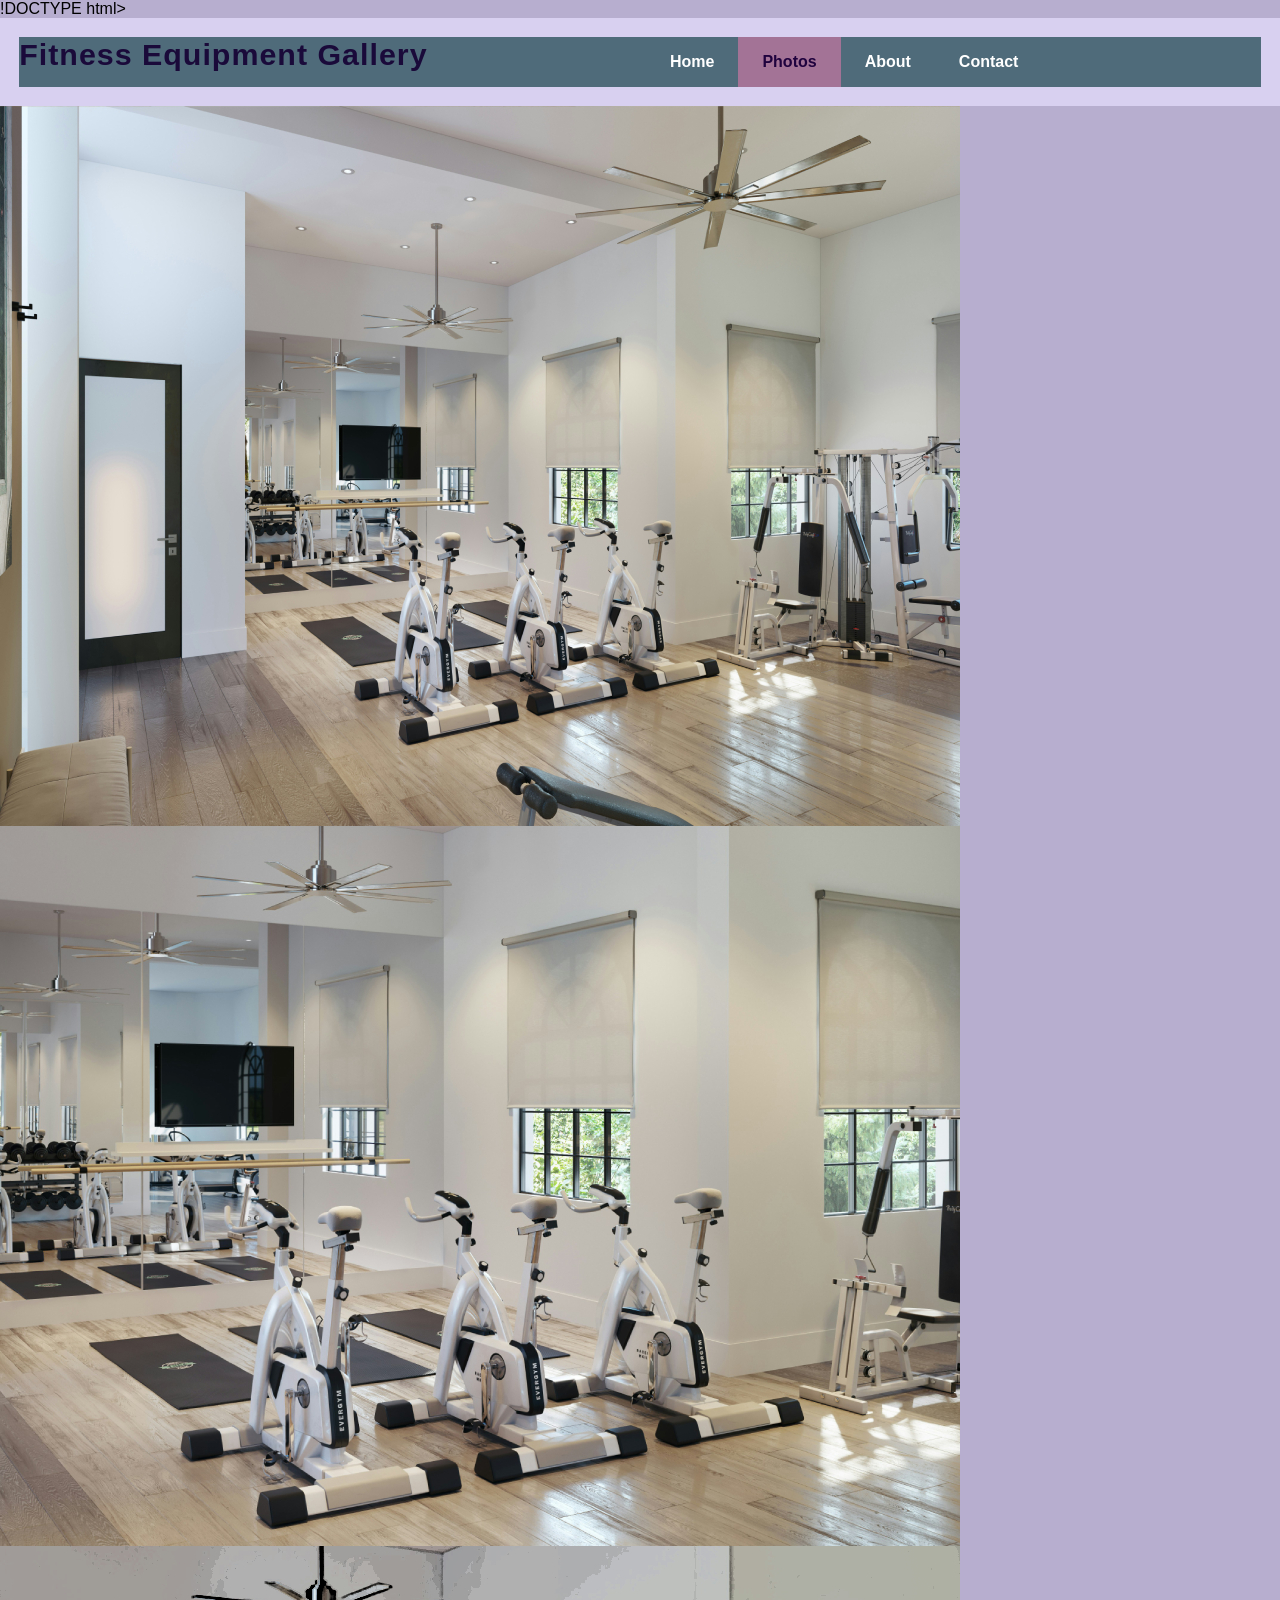
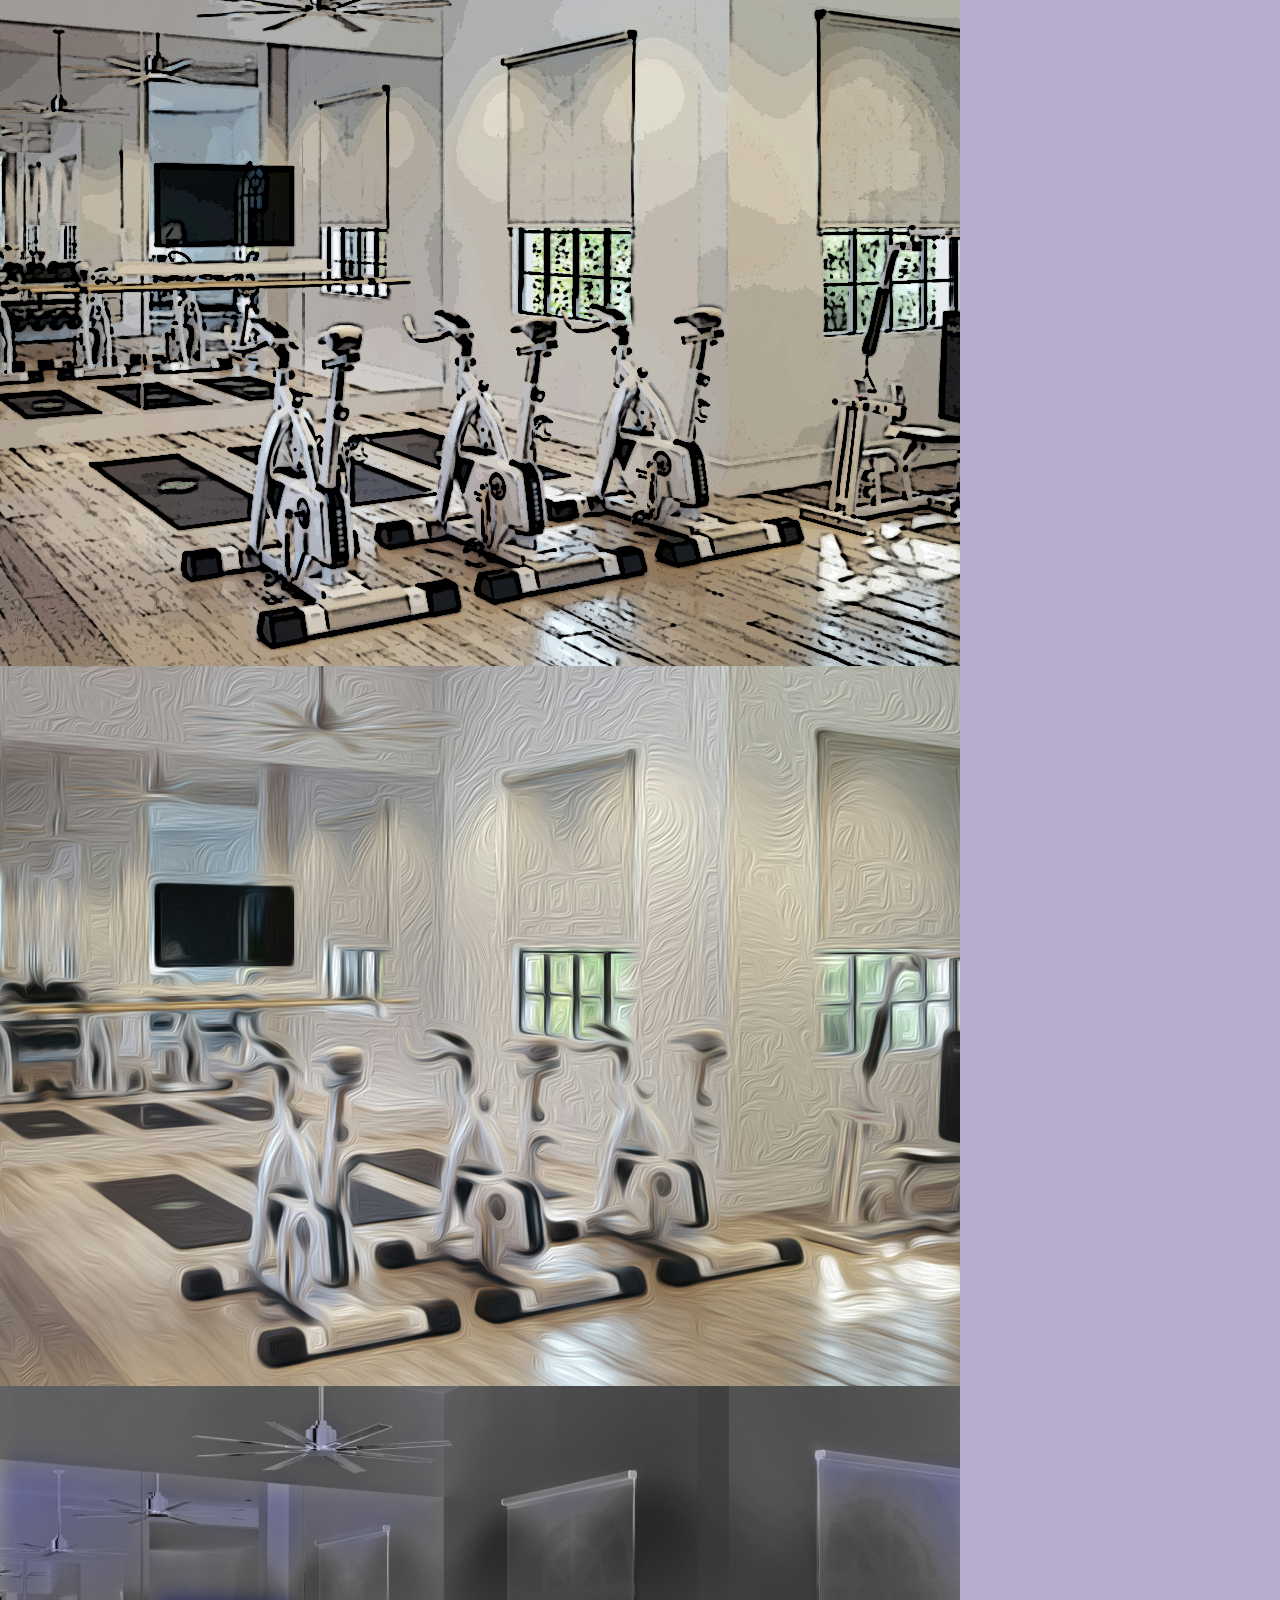
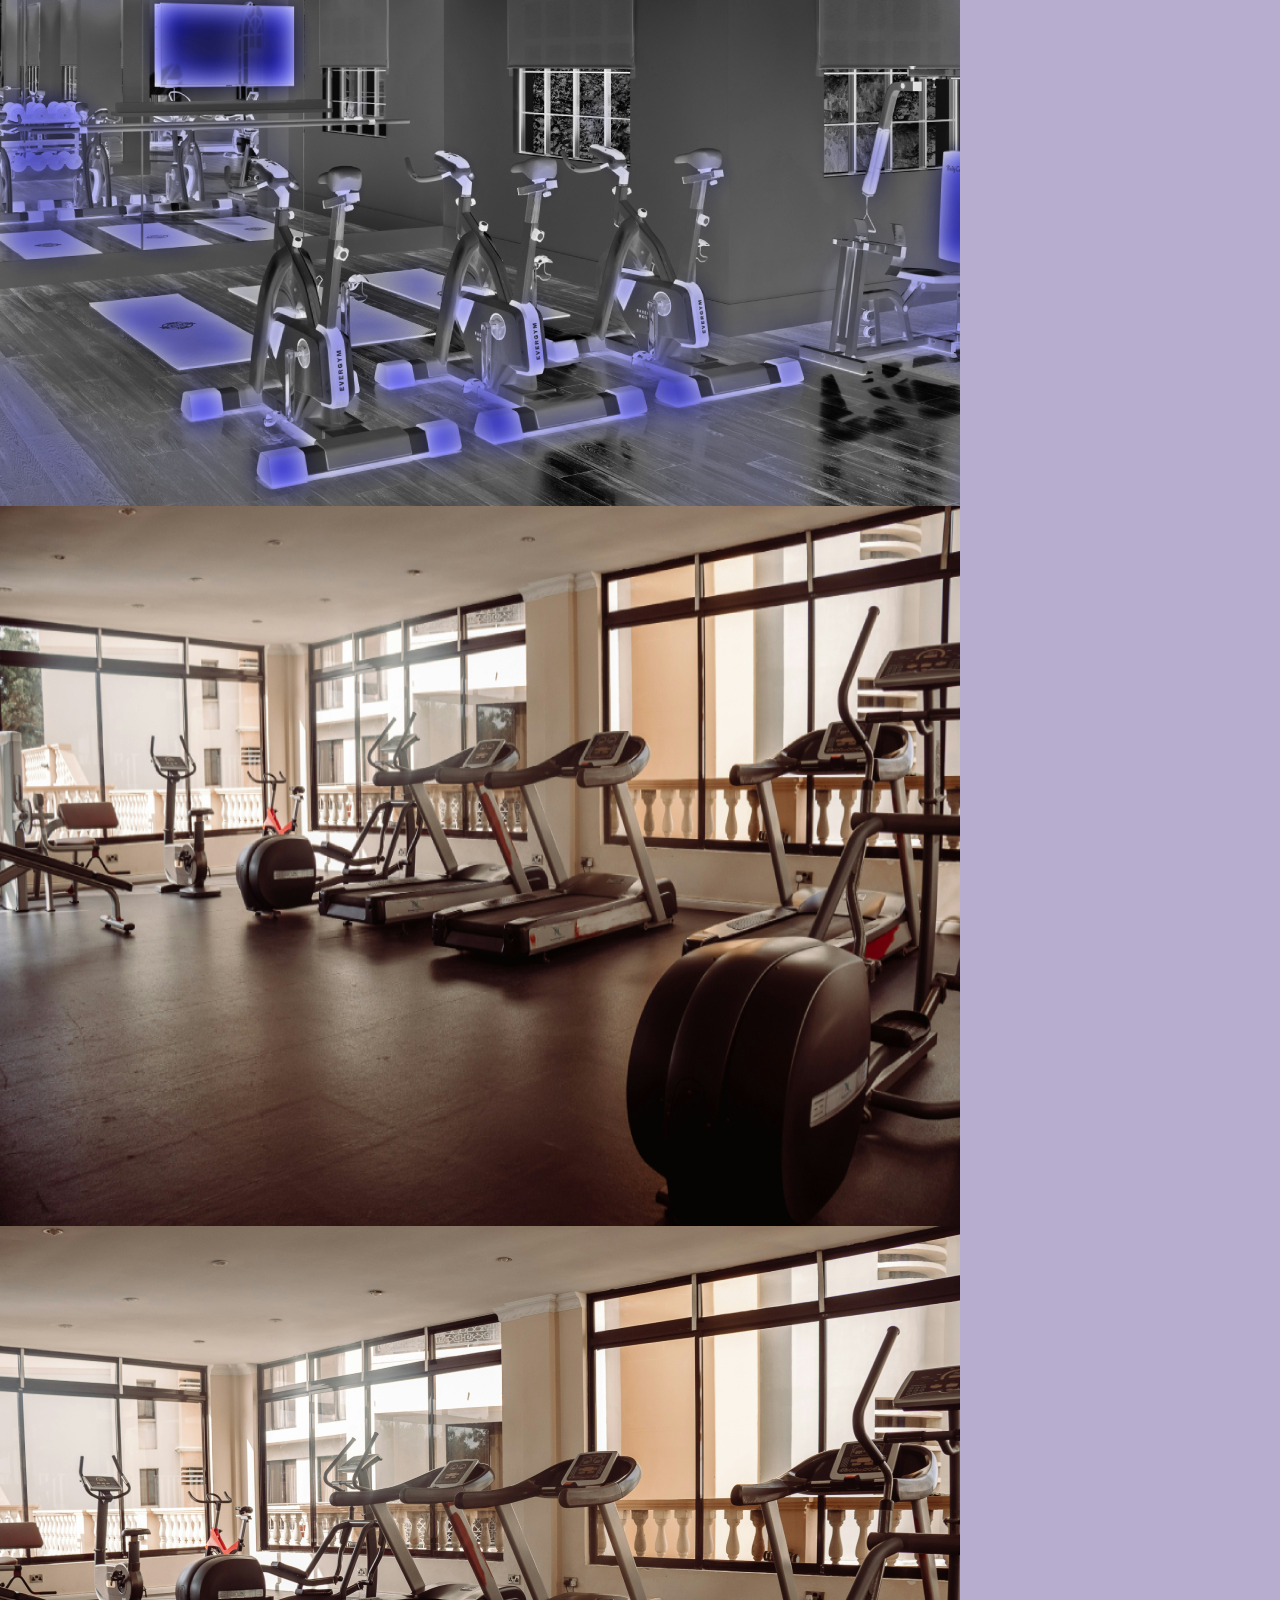
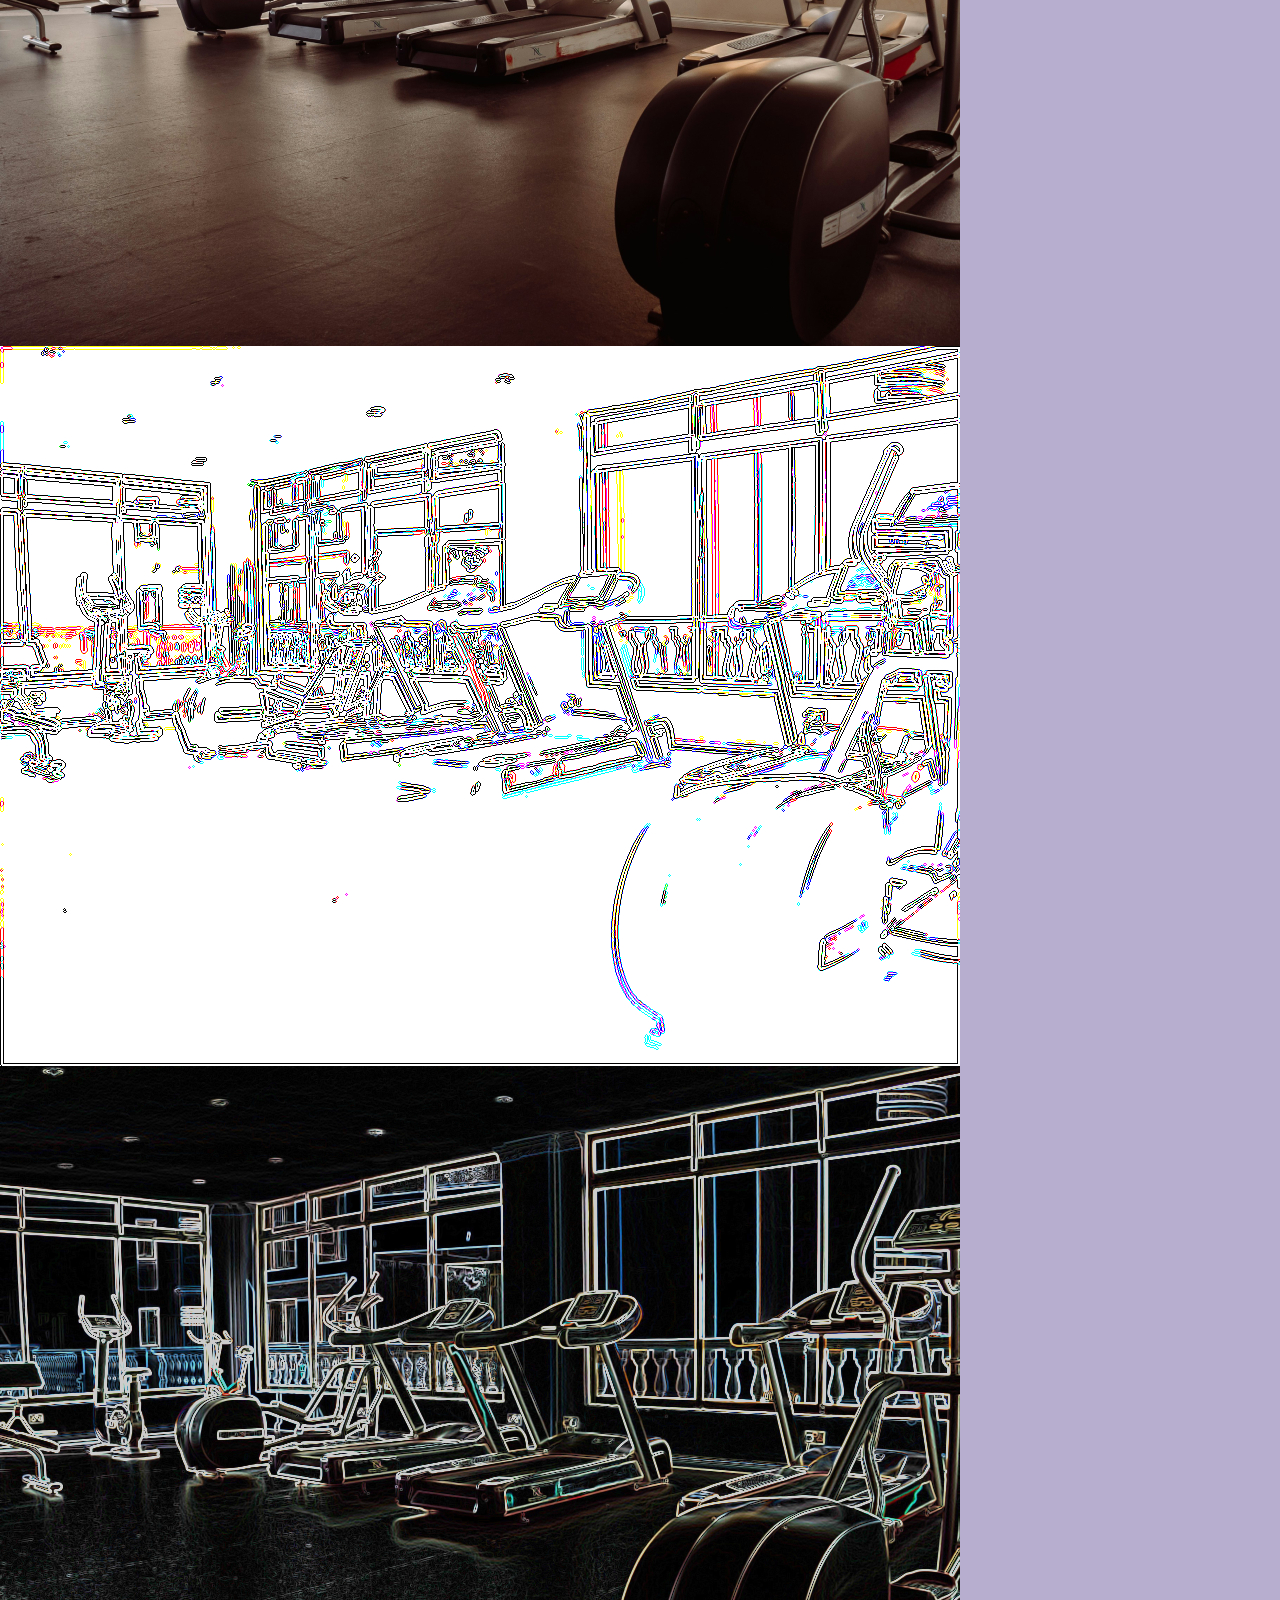
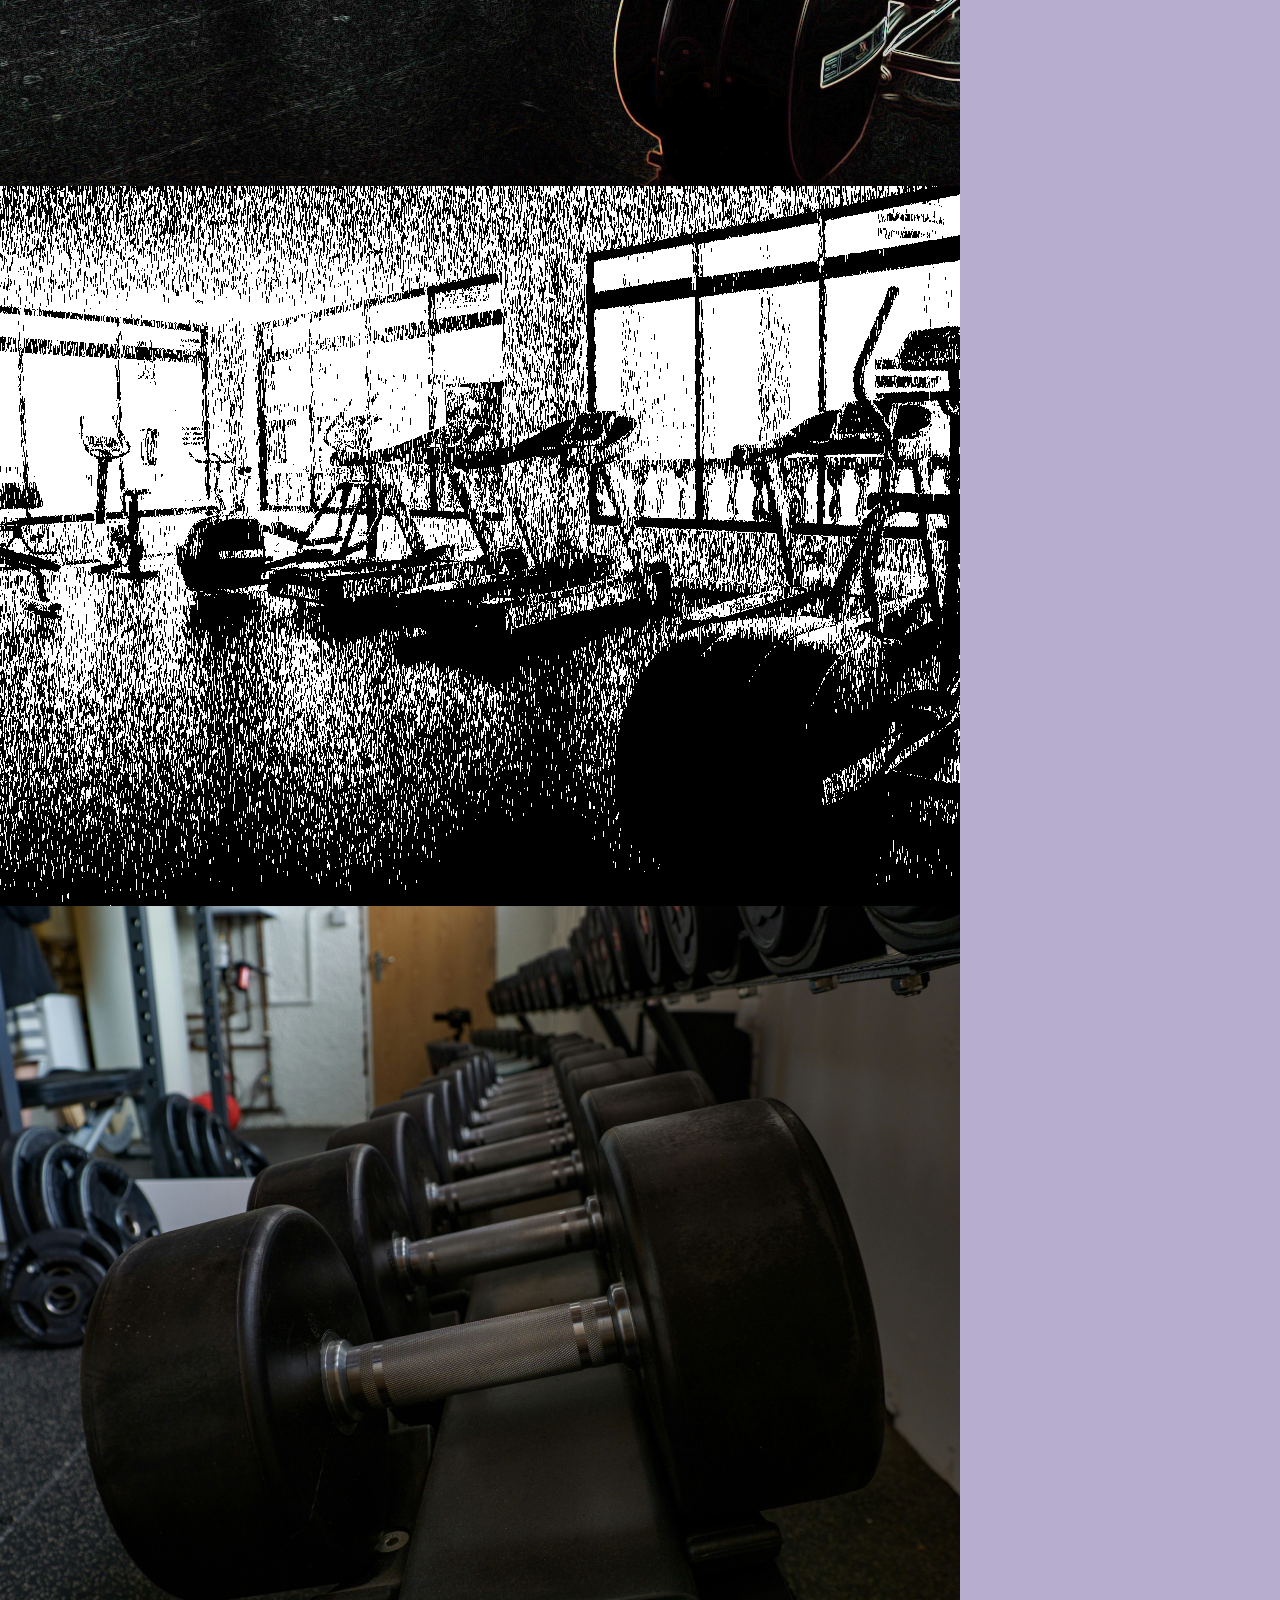
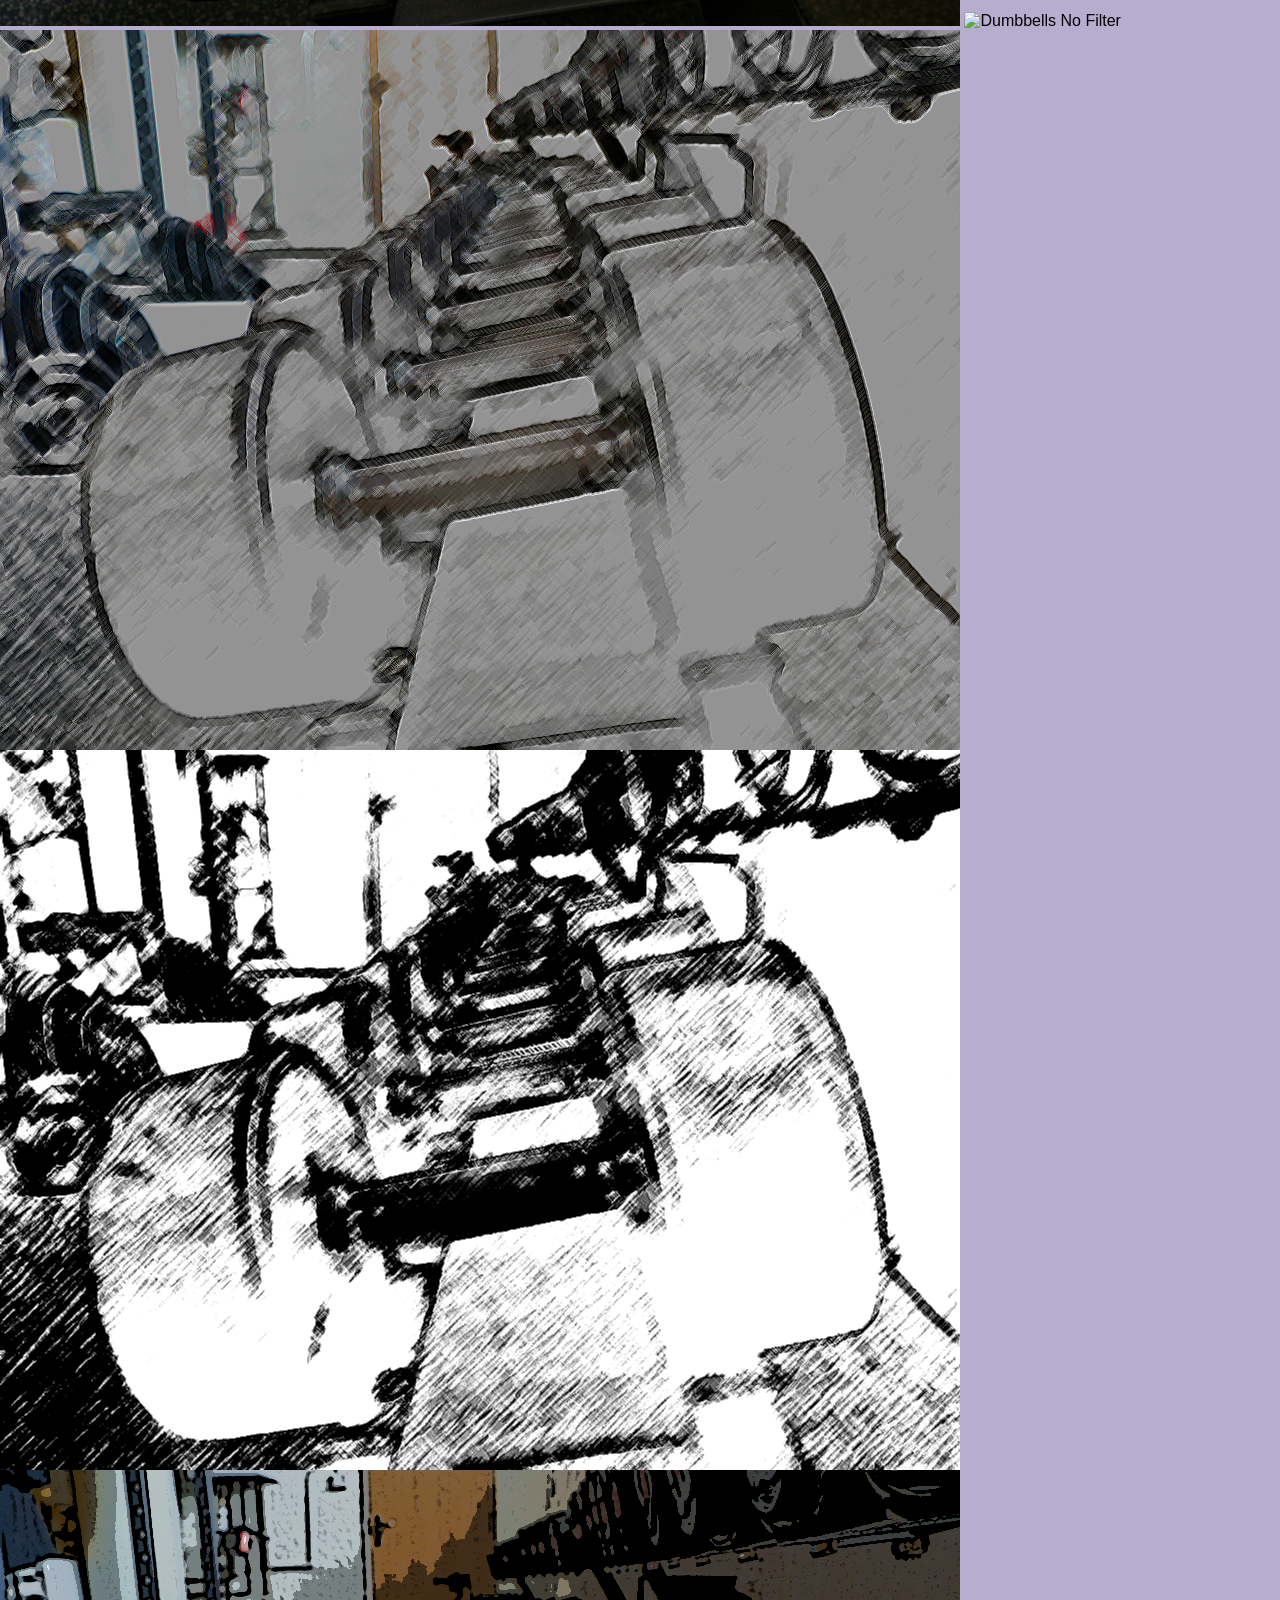
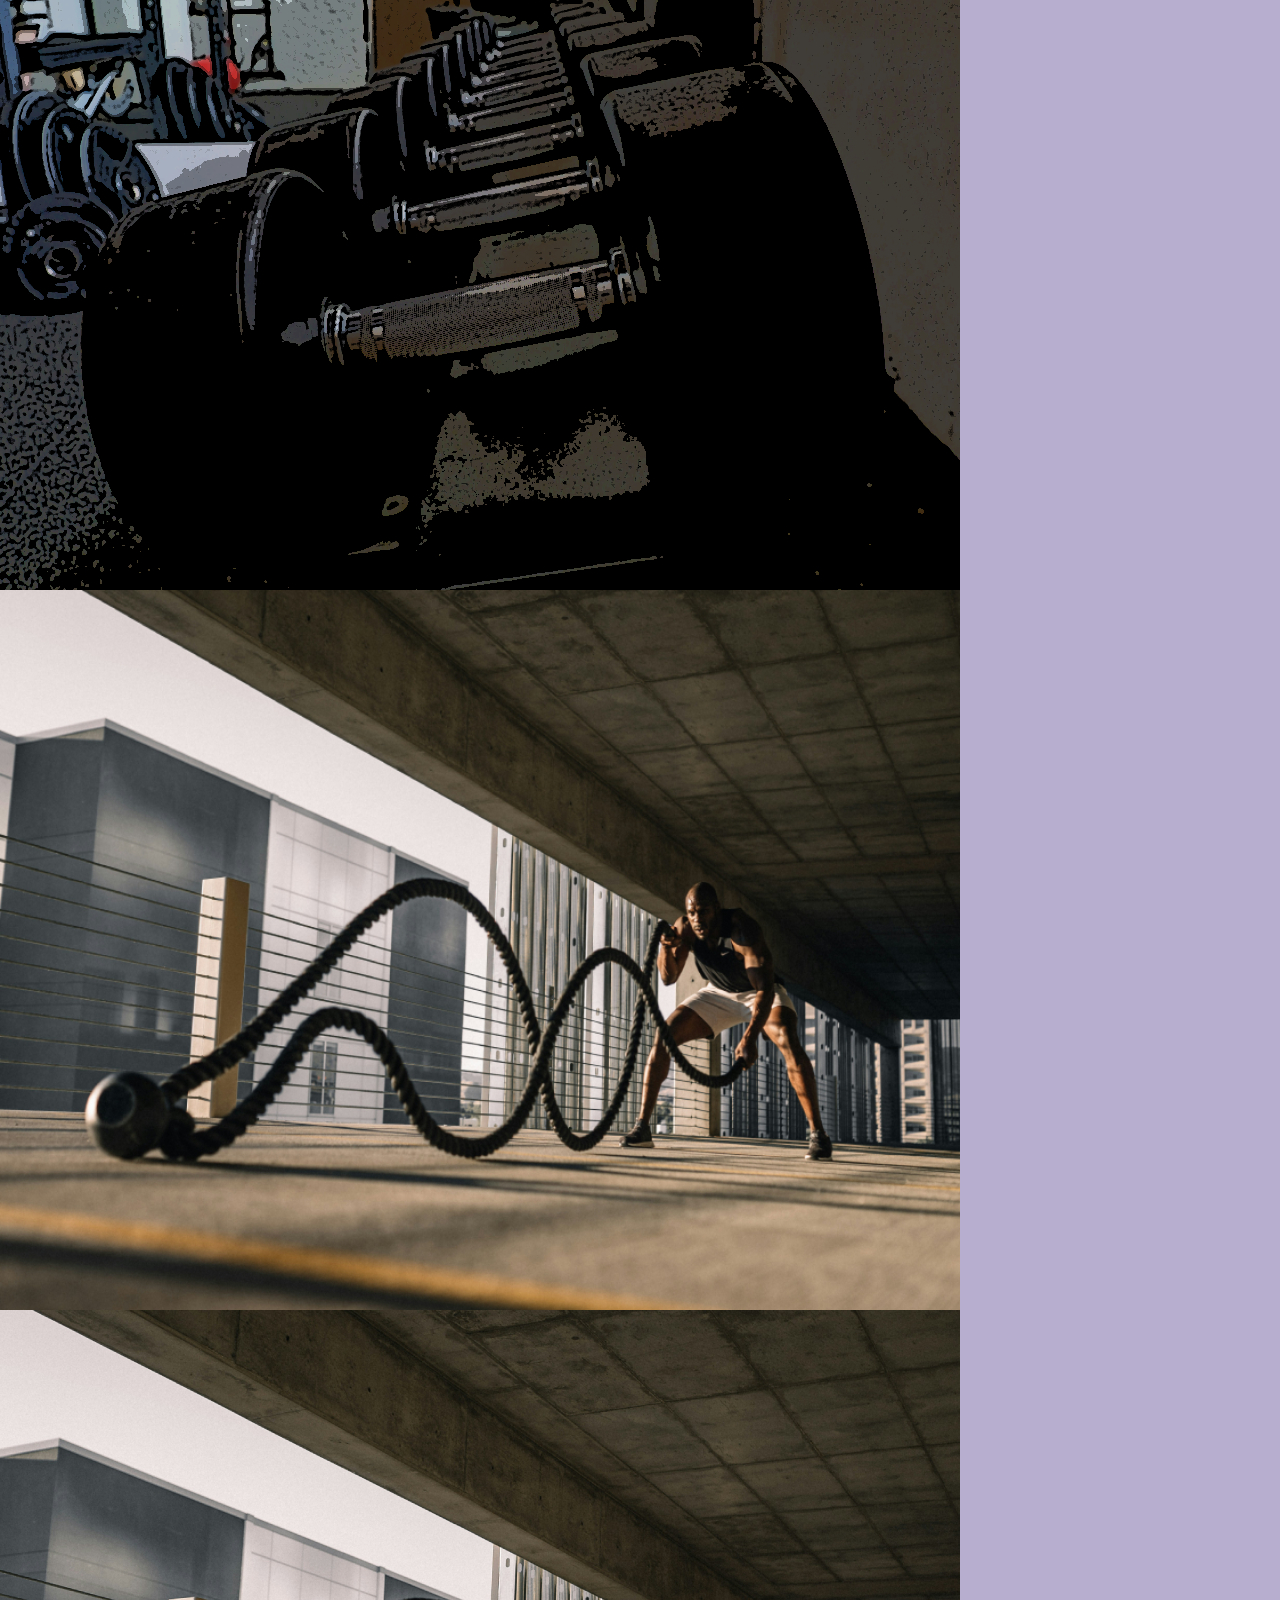
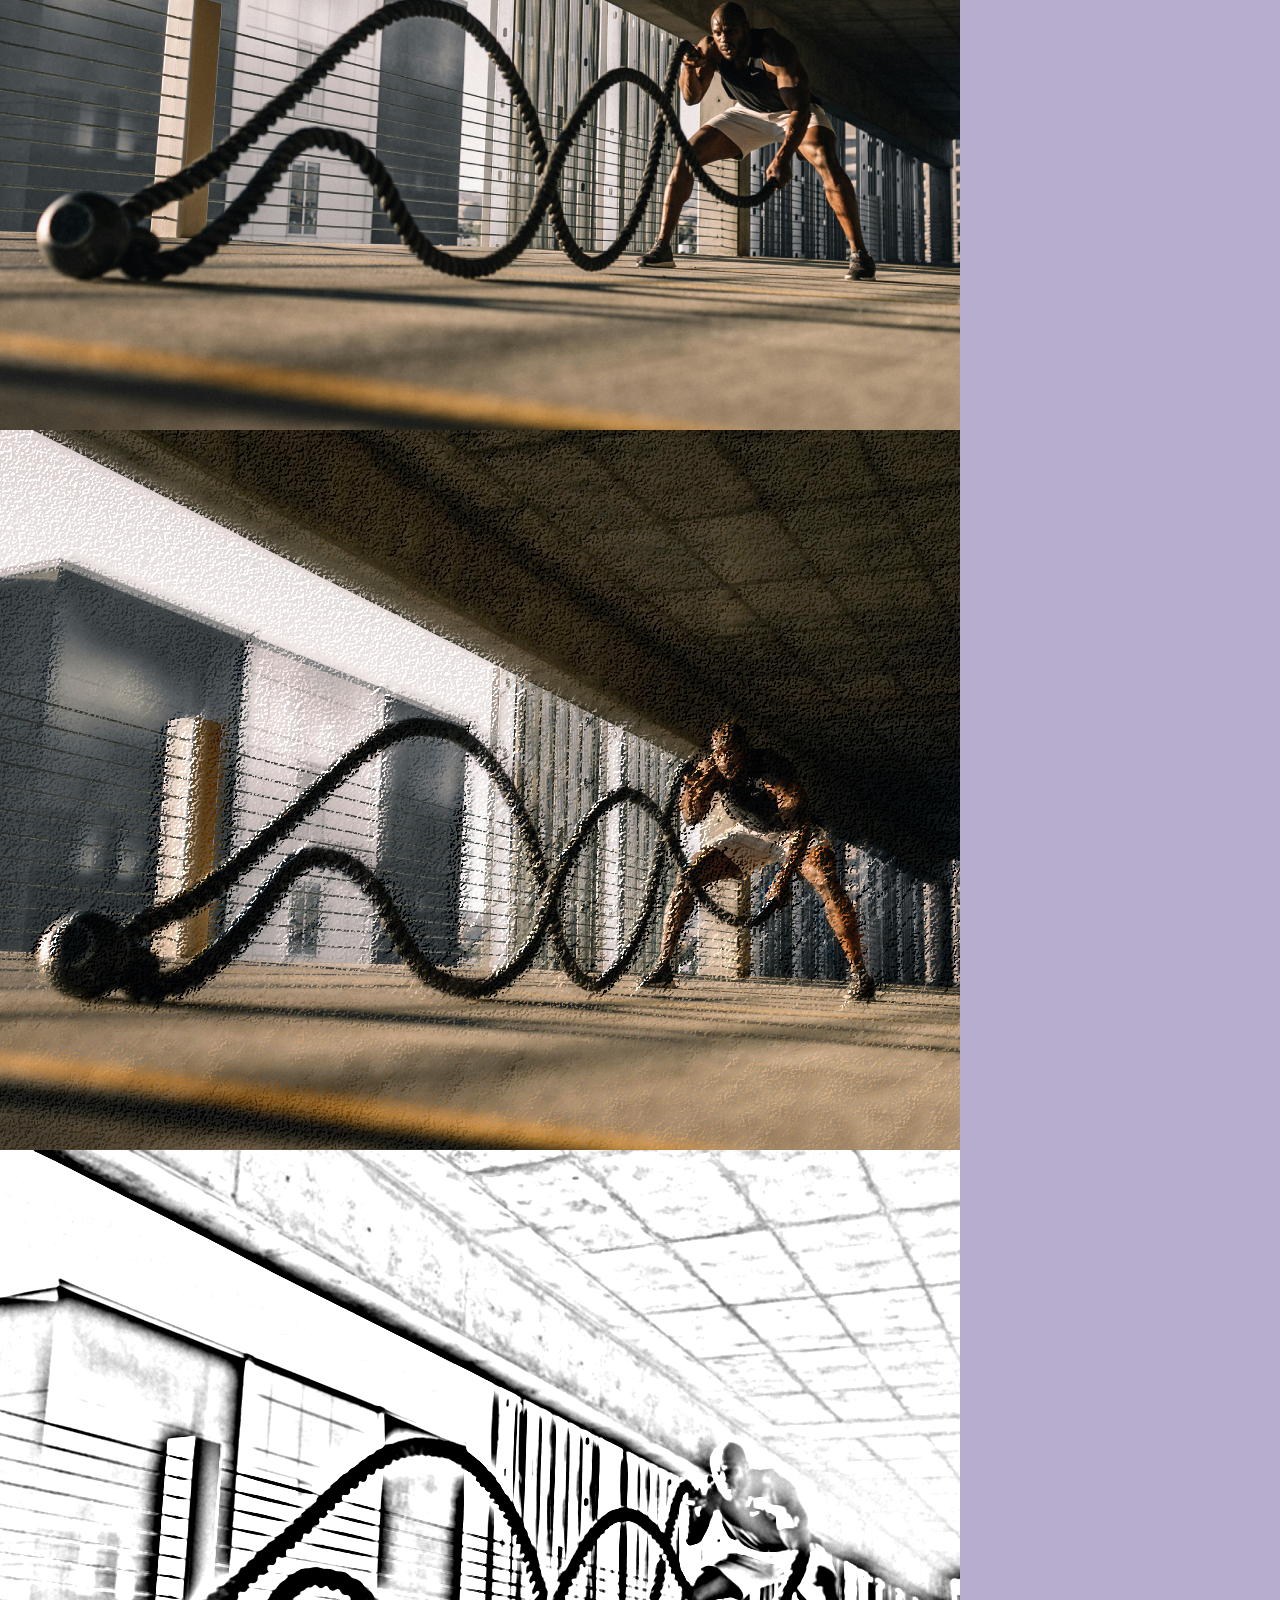
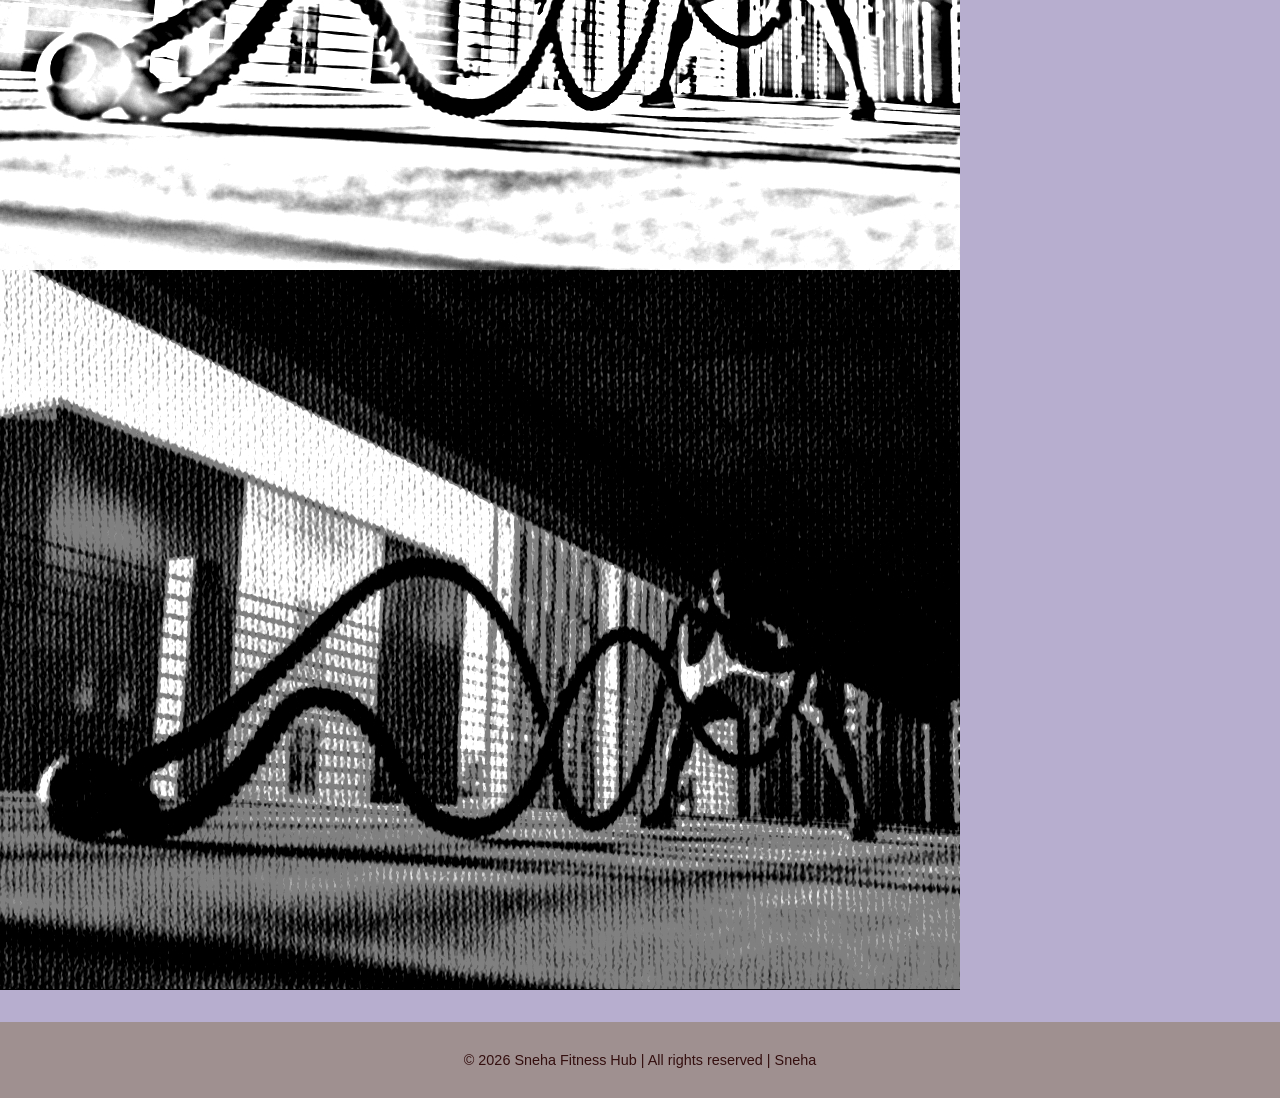
==== commit d1a1d64d: "Update photos.html" ====
--- a/photos.html
+++ b/photos.html
@@ -1,4 +1,4 @@
-<!DOCTYPE html>
+!DOCTYPE html>
 <html lang="en">
 <head>
   <meta charset="UTF-8">
@@ -35,15 +35,15 @@
     <!-- Column 1: Indoor Bicycle -->
     <div class="column">
 
-          <img src="Images/EquipmentIndoorBicycle_OrginalSize.jpg" alt="Indoor Bicycle Original Size" width="960" height="720">
+          <img src="Images/EquipmentIndoorBicycle_OrginalSize.jpg" alt="Indoor Bicycle Original Size">
 
-          <img src="Images/EquipmentIndoorBicycle_NoFilter.jpg" alt="Indoor Bicycle No Filter" width="960" height="720">
+          <img src="Images/EquipmentIndoorBicycle_NoFilter.jpg" alt="Indoor Bicycle No Filter">
  
-            <img src="Images/EquipmentIndoorBicycle-filter_PosterEdges.jpg" alt="EquipmentIndoorBicycle-filter_PosterEdges" width="960" height="720">
+            <img src="Images/EquipmentIndoorBicycle-filter_PosterEdges.jpg" alt="EquipmentIndoorBicycle-filter_PosterEdges">
 
-            <img src="Images/EquipmentIndoorBicycle-filter_OilPaint.jpg" alt="EquipmentIndoorBicycle-filter_OilPaint" width="960" height="720">
+            <img src="Images/EquipmentIndoorBicycle-filter_OilPaint.jpg" alt="EquipmentIndoorBicycle-filter_OilPaint">
  
-            <img src="Images/EquipmentIndoorBicycle-filter_NeonGlow.jpg" alt="EquipmentIndoorBicycle-filter_NeonGlow" width="960" height="720">
+            <img src="Images/EquipmentIndoorBicycle-filter_NeonGlow.jpg" alt="EquipmentIndoorBicycle-filter_NeonGlow" >
       
     </div>
 
@@ -51,15 +51,15 @@
     <!-- Column 2: Treadmill -->
     <div class="column">
 
-          <img src="Images/Equipment1Treadmill_OriginalSize.jpg" alt="Treadmill Original Size" width="960" height="720">
+          <img src="Images/Equipment1Treadmill_OriginalSize.jpg" alt="Treadmill Original Size">
 
-            <img src="Images/Equipment1Treadmill_NoFilter.jpg" alt="Equipment1Treadmill_NoFilter" width="960" height="720">
+            <img src="Images/Equipment1Treadmill_NoFilter.jpg" alt="Equipment1Treadmill_NoFilter">
       
-            <img src="Images/Equipment1Treadmill-filter_TraceContour.jpg" alt="Equipment1Treadmill-filter_TraceContour" width="960" height="720">
+            <img src="Images/Equipment1Treadmill-filter_TraceContour.jpg" alt="Equipment1Treadmill-filter_TraceContour" >
 
-            <img src="Images/Equipment1Treadmill-filter_GlowingEdges.jpg" alt="Equipment1Treadmill-filter_GlowingEdges" width="960" height="720">
+            <img src="Images/Equipment1Treadmill-filter_GlowingEdges.jpg" alt="Equipment1Treadmill-filter_GlowingEdges">
 
-            <img src="Images/Equipment1Treadmill-filter_GraphicPen.jpg" alt="Equipment1Treadmill-filter_GraphicPen" width="960" height="720">
+            <img src="Images/Equipment1Treadmill-filter_GraphicPen.jpg" alt="Equipment1Treadmill-filter_GraphicPen">
 
     </div>
 
@@ -67,15 +67,15 @@
     <!-- Column 3: Dumbbells -->
     <div class="column">
 
-          <img src="Images/Equipment2Dumbles_OriginalSize.jpg" alt="Dumbbells Original Size" width="960" height="720">
+          <img src="Images/Equipment2Dumbles_OriginalSize.jpg" alt="Dumbbells Original Size">
 
-          <img src="images/Equipment2Dumbles_Nofilter.jpg" alt="Dumbbells No Filter" width="960" height="720">
+          <img src="images/Equipment2Dumbles_Nofilter.jpg" alt="Dumbbells No Filter">
   
-            <img src="Images/Equipment2Dumbles-filter_ColoredPencil.jpg" alt="Equipment2Dumbles-filter_ColoredPencil" width="960" height="720">
+            <img src="Images/Equipment2Dumbles-filter_ColoredPencil.jpg" alt="Equipment2Dumbles-filter_ColoredPencil">
 
-            <img src="Images/Equipment2Dumbles-Filter_Charcoal.jpg" alt="Dumbbells Charcoal Filter" width="960" height="720">
+            <img src="Images/Equipment2Dumbles-Filter_Charcoal.jpg" alt="Dumbbells Charcoal Filter" >
    
-            <img src="Images/Equipment2Dumbles-Filter_PosterEdges.jpg" alt="Equipment2Dumbles-Filter_PosterEdges" width="960" height="720">
+            <img src="Images/Equipment2Dumbles-Filter_PosterEdges.jpg" alt="Equipment2Dumbles-Filter_PosterEdges">
    
     </div>
 
@@ -83,16 +83,16 @@
     <!-- Column 4: Battle Ropes -->
     <div class="column">
 
-          <img src="Images/Equipment3BattleRope_OriginalSize.jpg" alt="Battle Ropes Original Size" width="960" height="720">
+          <img src="Images/Equipment3BattleRope_OriginalSize.jpg" alt="Battle Ropes Original Size">
 
-            <img src="Images/Equipment3BattleRope_Nofilter.jpg" alt="Equipment3BattleRope_Nofilter" width="960" height="720">
+            <img src="Images/Equipment3BattleRope_Nofilter.jpg" alt="Equipment3BattleRope_Nofilter" >
 
-            <img src="Images/Equipment3BattleRope-filter_RoughPastels.jpg" alt="Equipment3BattleRope-filter_RoughPastels" width="960" height="720">
+            <img src="Images/Equipment3BattleRope-filter_RoughPastels.jpg" alt="Equipment3BattleRope-filter_RoughPastels">
   
-            <img src="Images/Equipment3BattleRopefilter_Photocopy.jpg" alt="Equipment3BattleRopefilter_Photocopy" width="960" height="720">
+            <img src="Images/Equipment3BattleRopefilter_Photocopy.jpg" alt="Equipment3BattleRopefilter_Photocopy">
   
-            <img src="Images/Equipment3BattleRopes-filter_CanteCrayon.jpg" alt="Equipment3BattleRopes-filter_CanteCrayon" width="960" height="720">
-            
+            <img src="Images/Equipment3BattleRopes-filter_CanteCrayon.jpg" alt="Equipment3BattleRopes-filter_CanteCrayon">
+
     </div>
     
   </div>
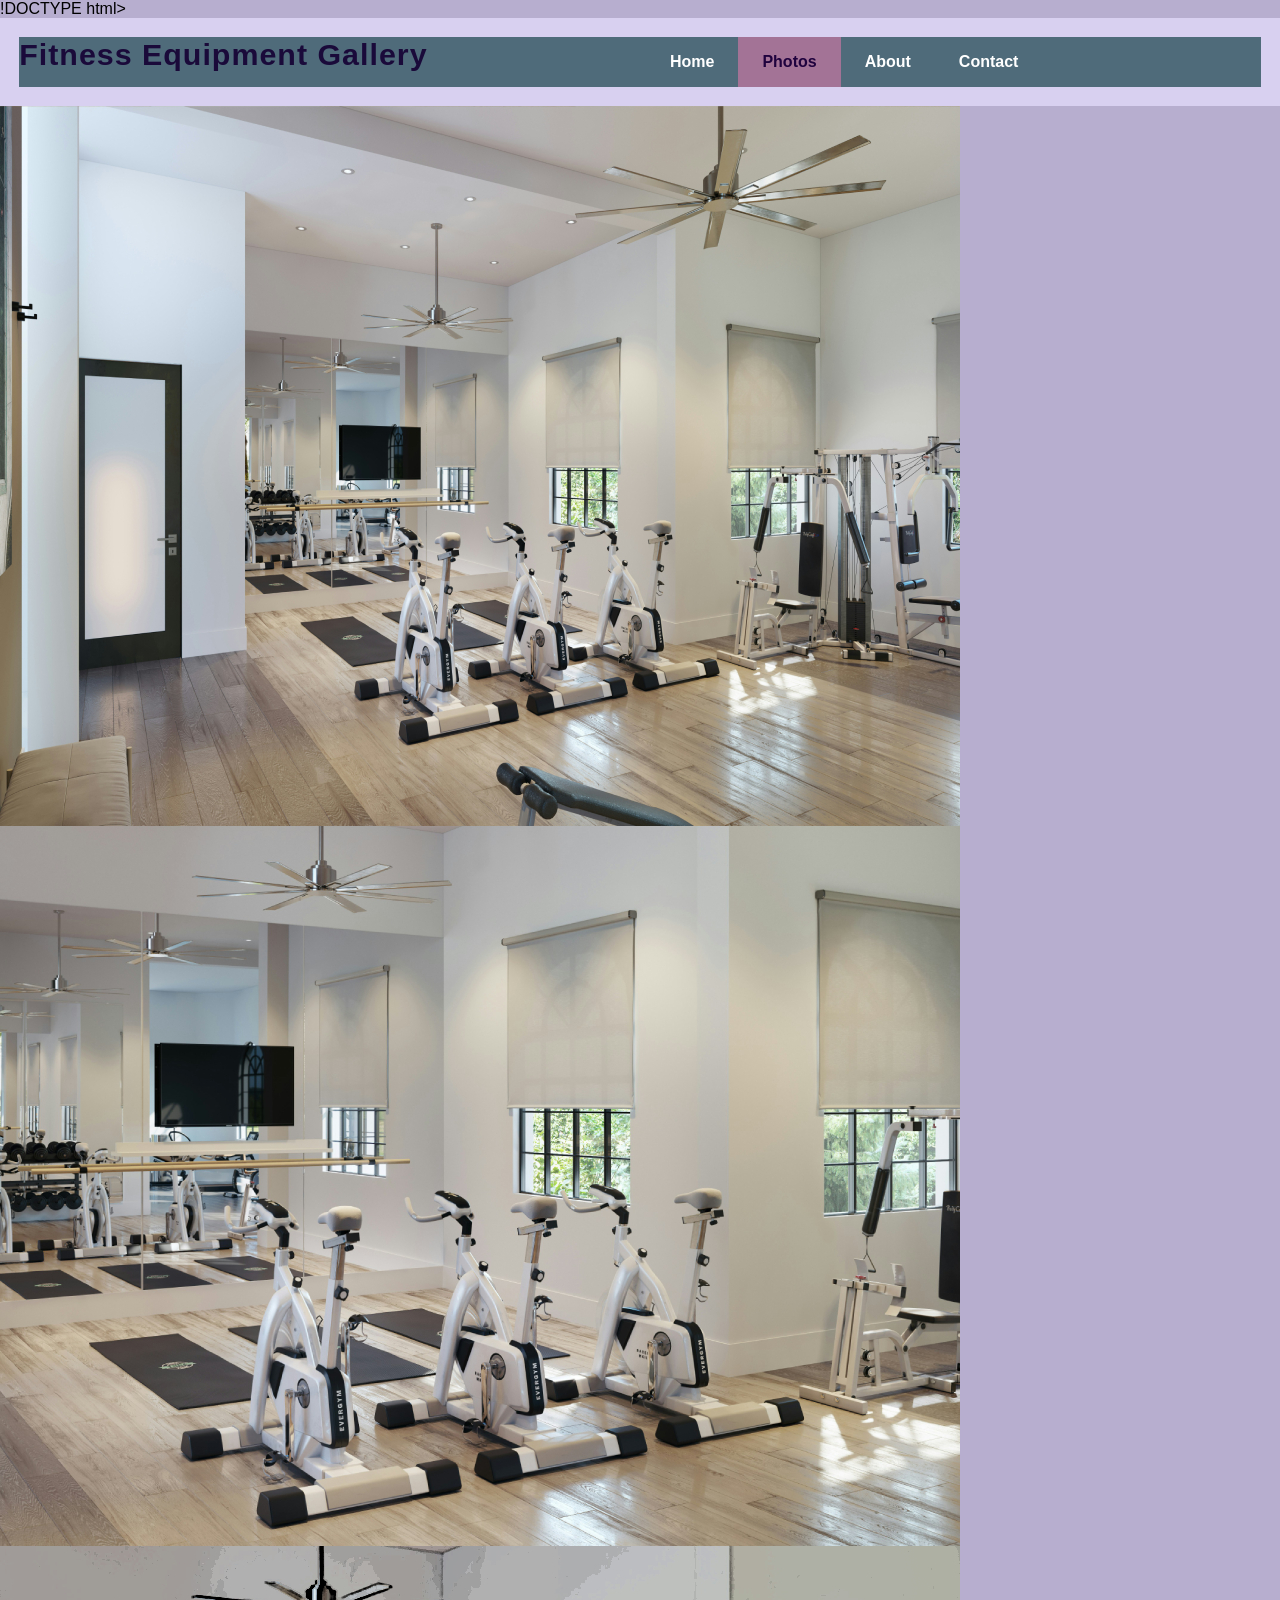
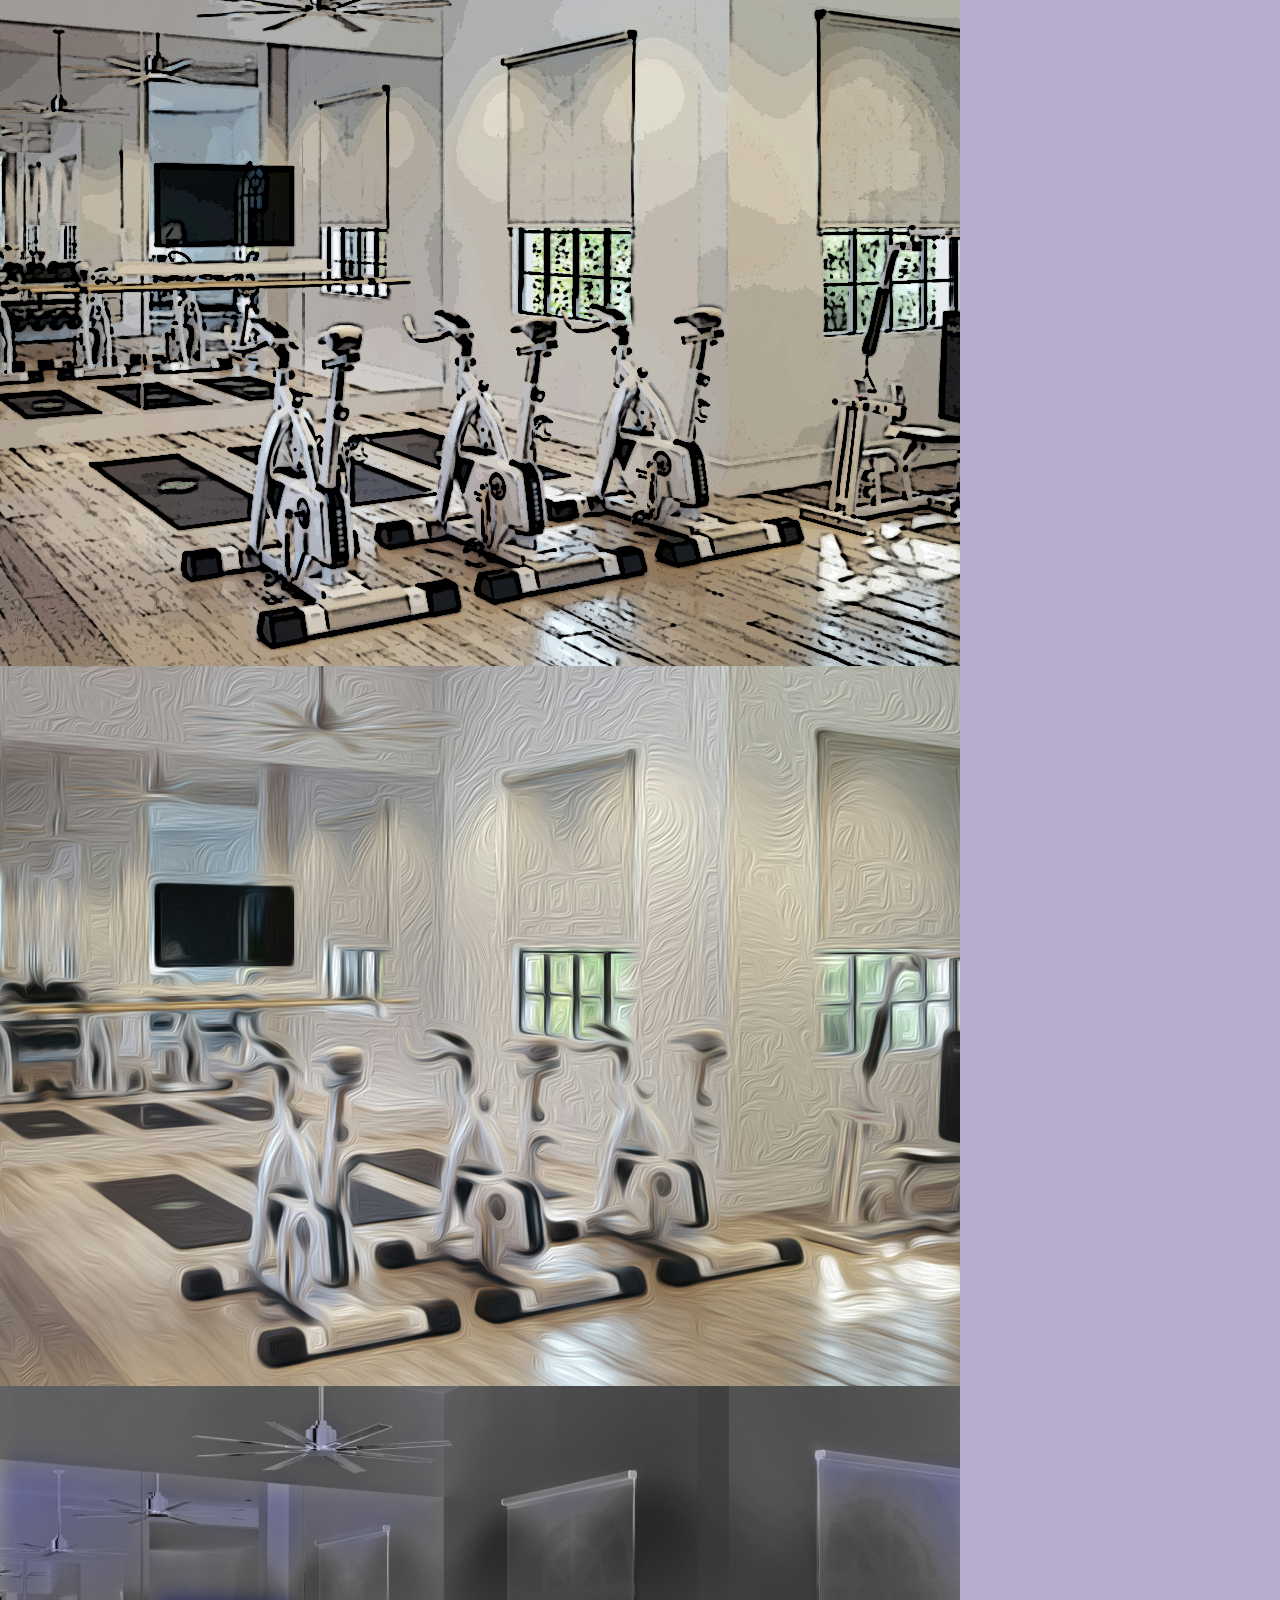
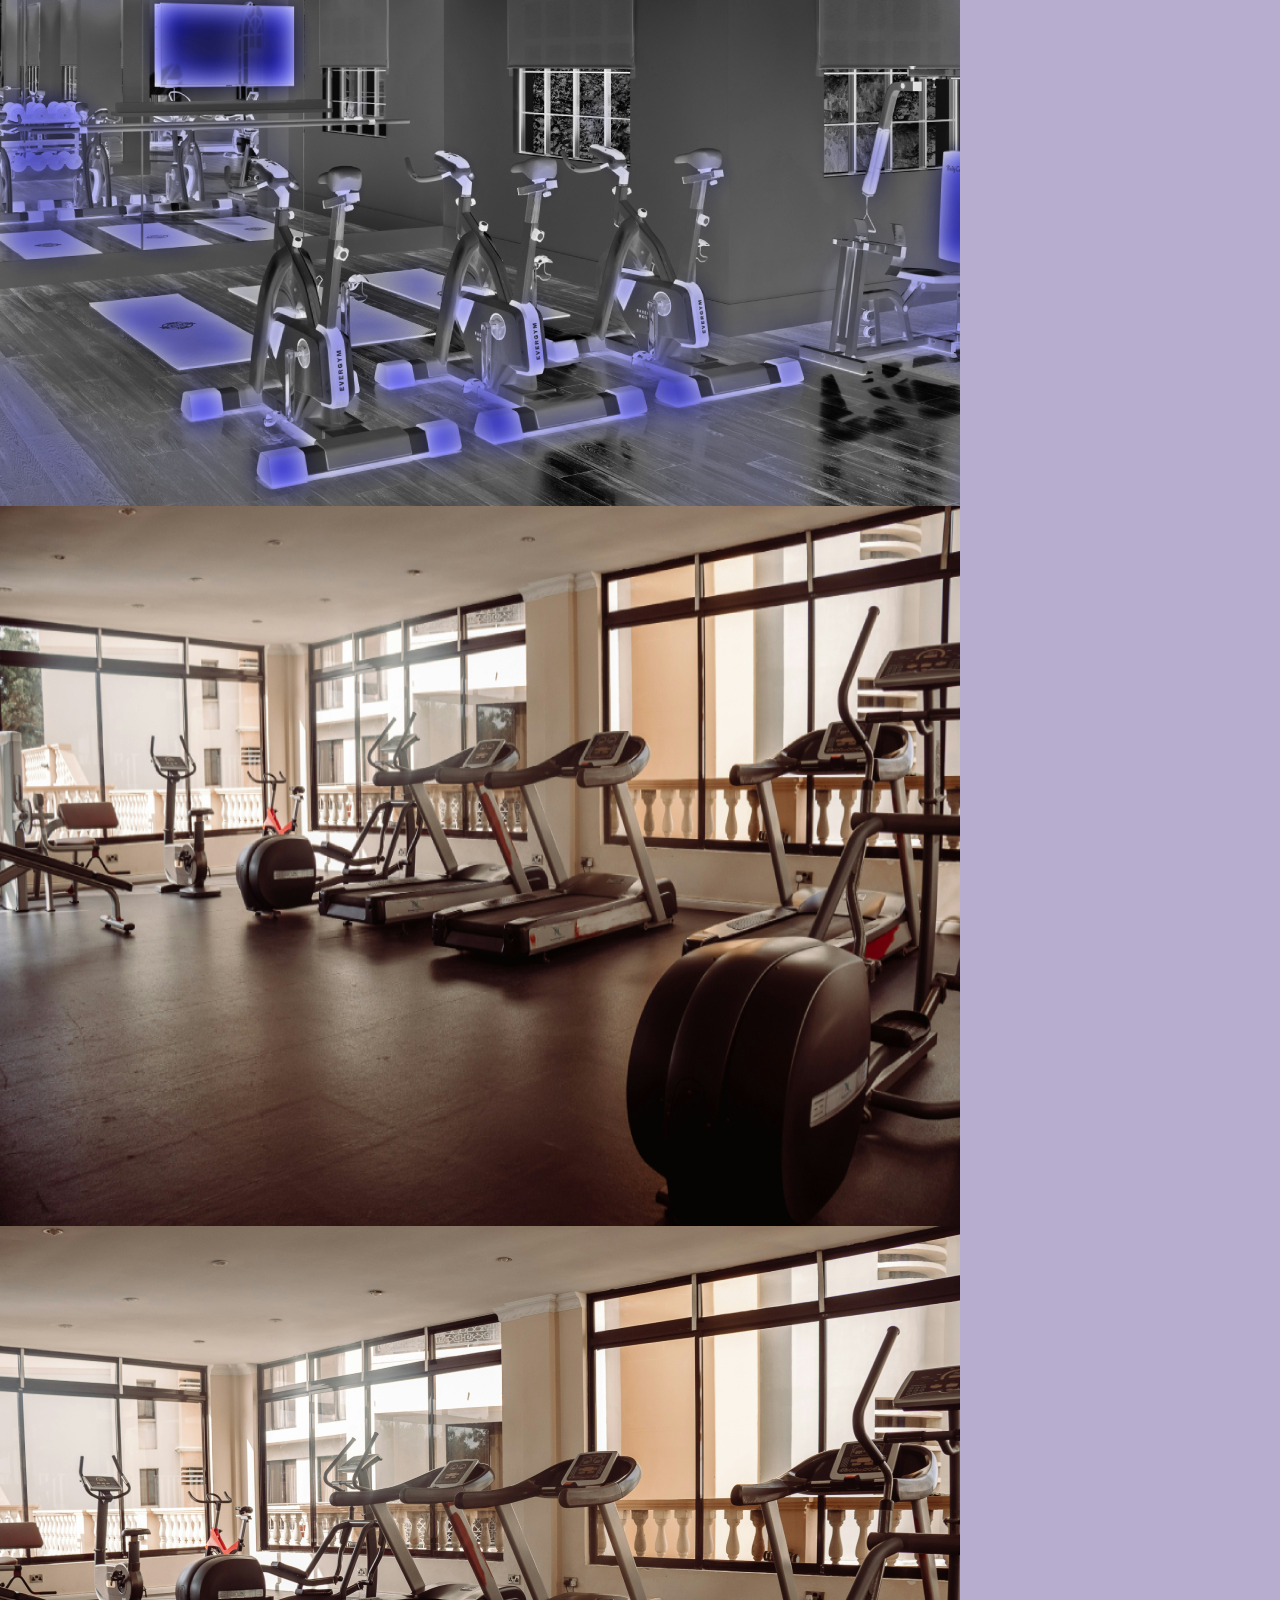
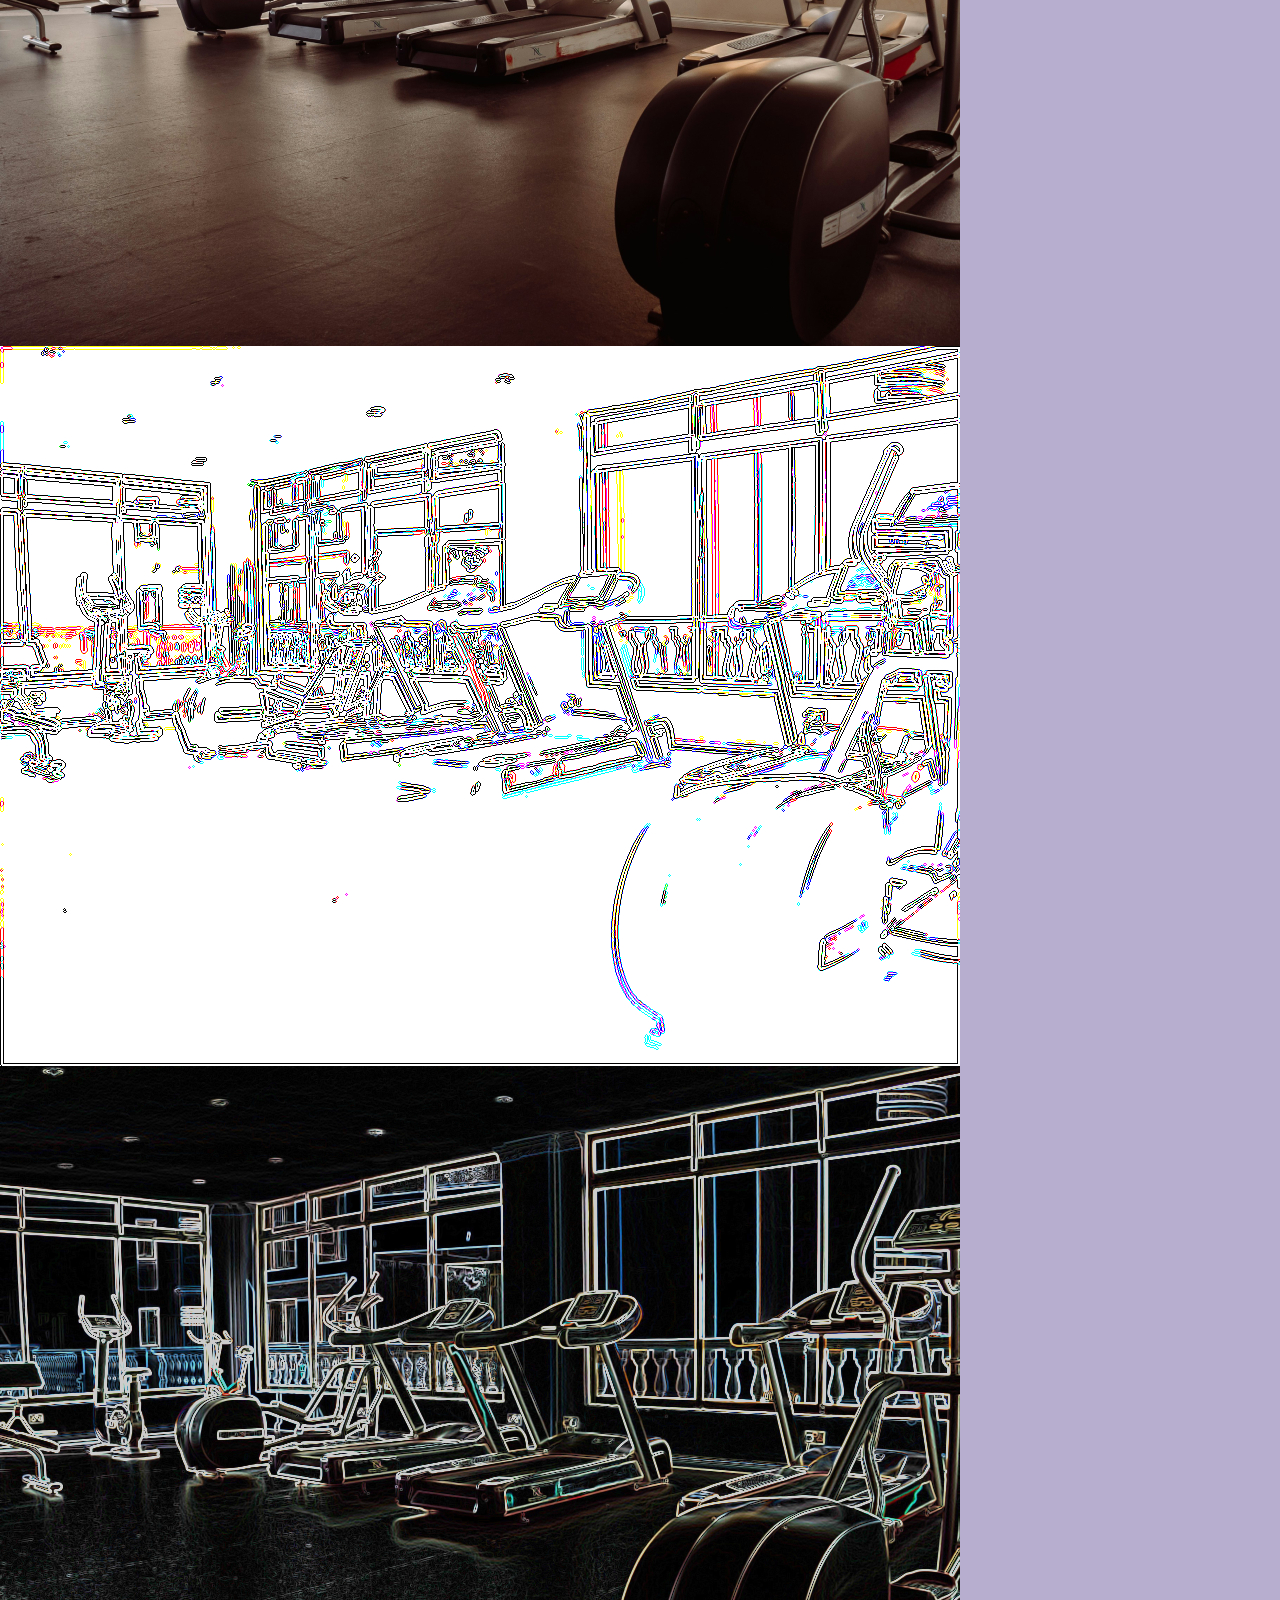
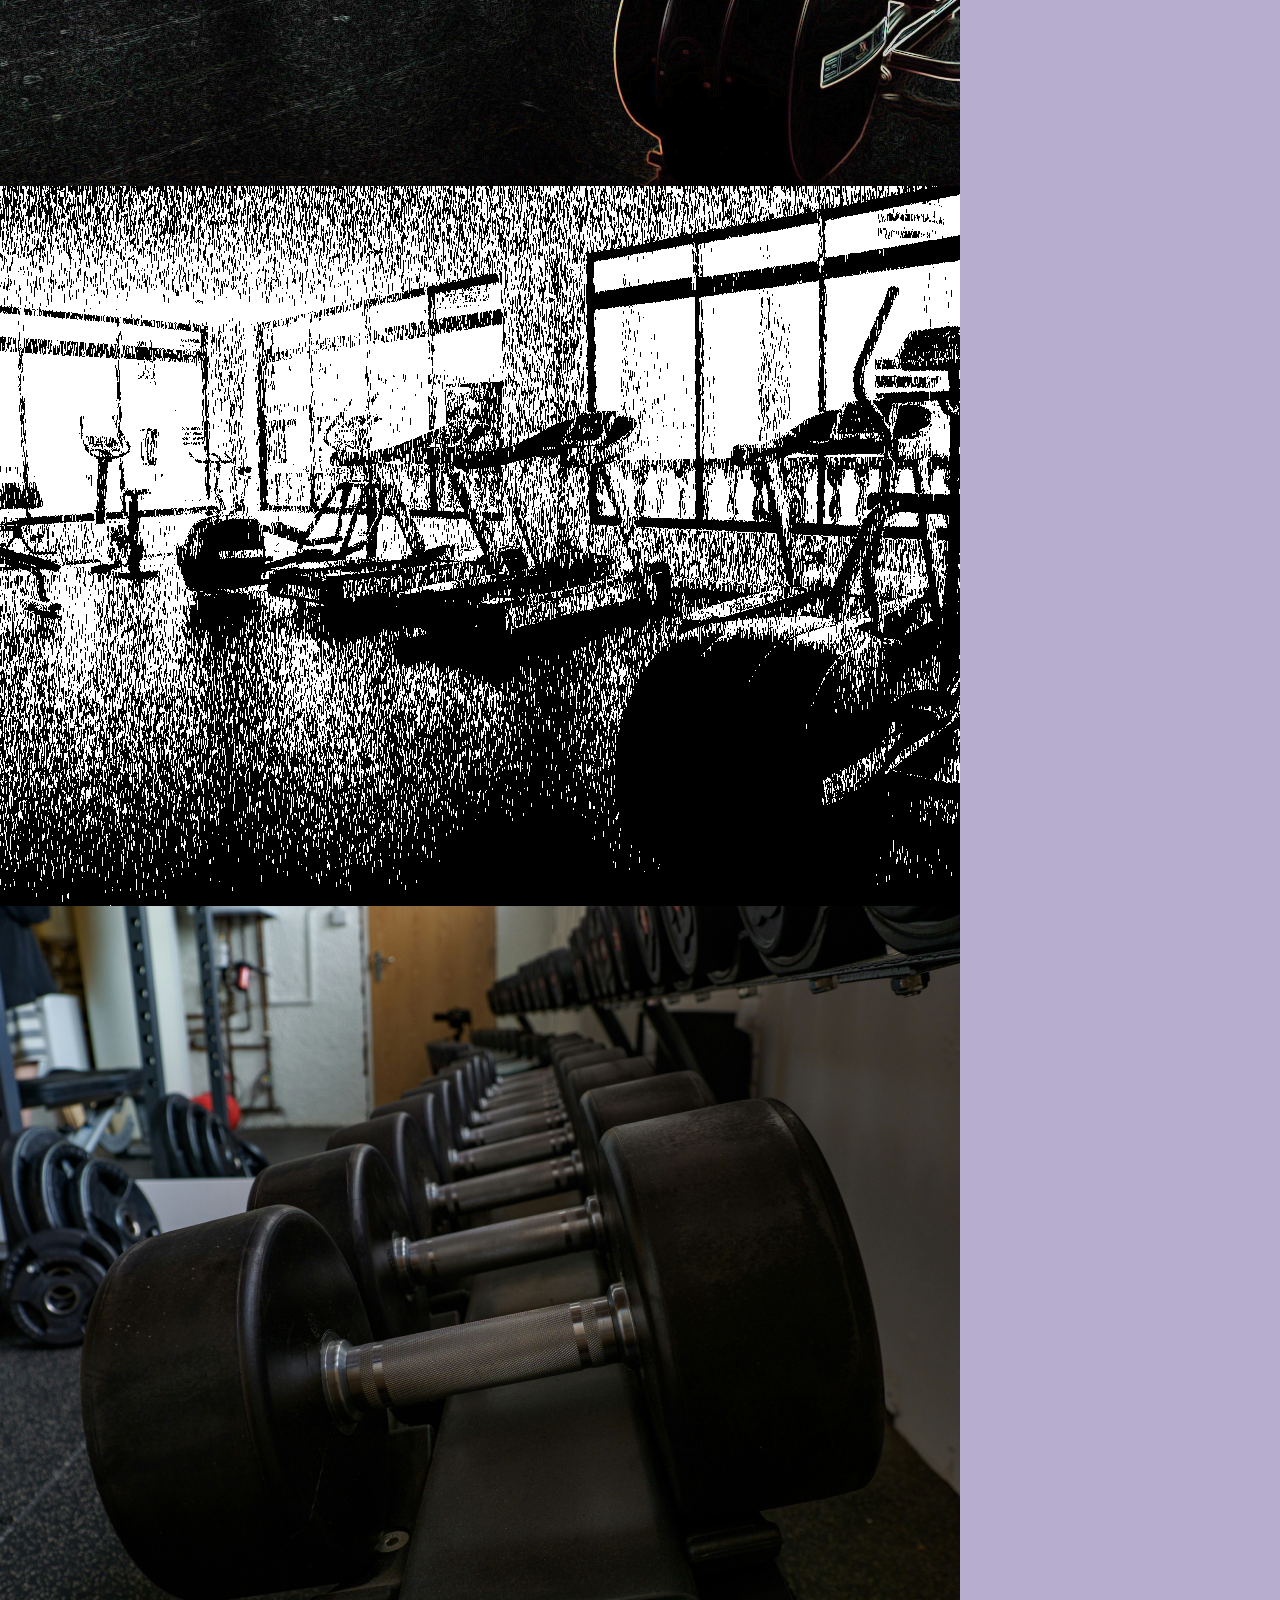
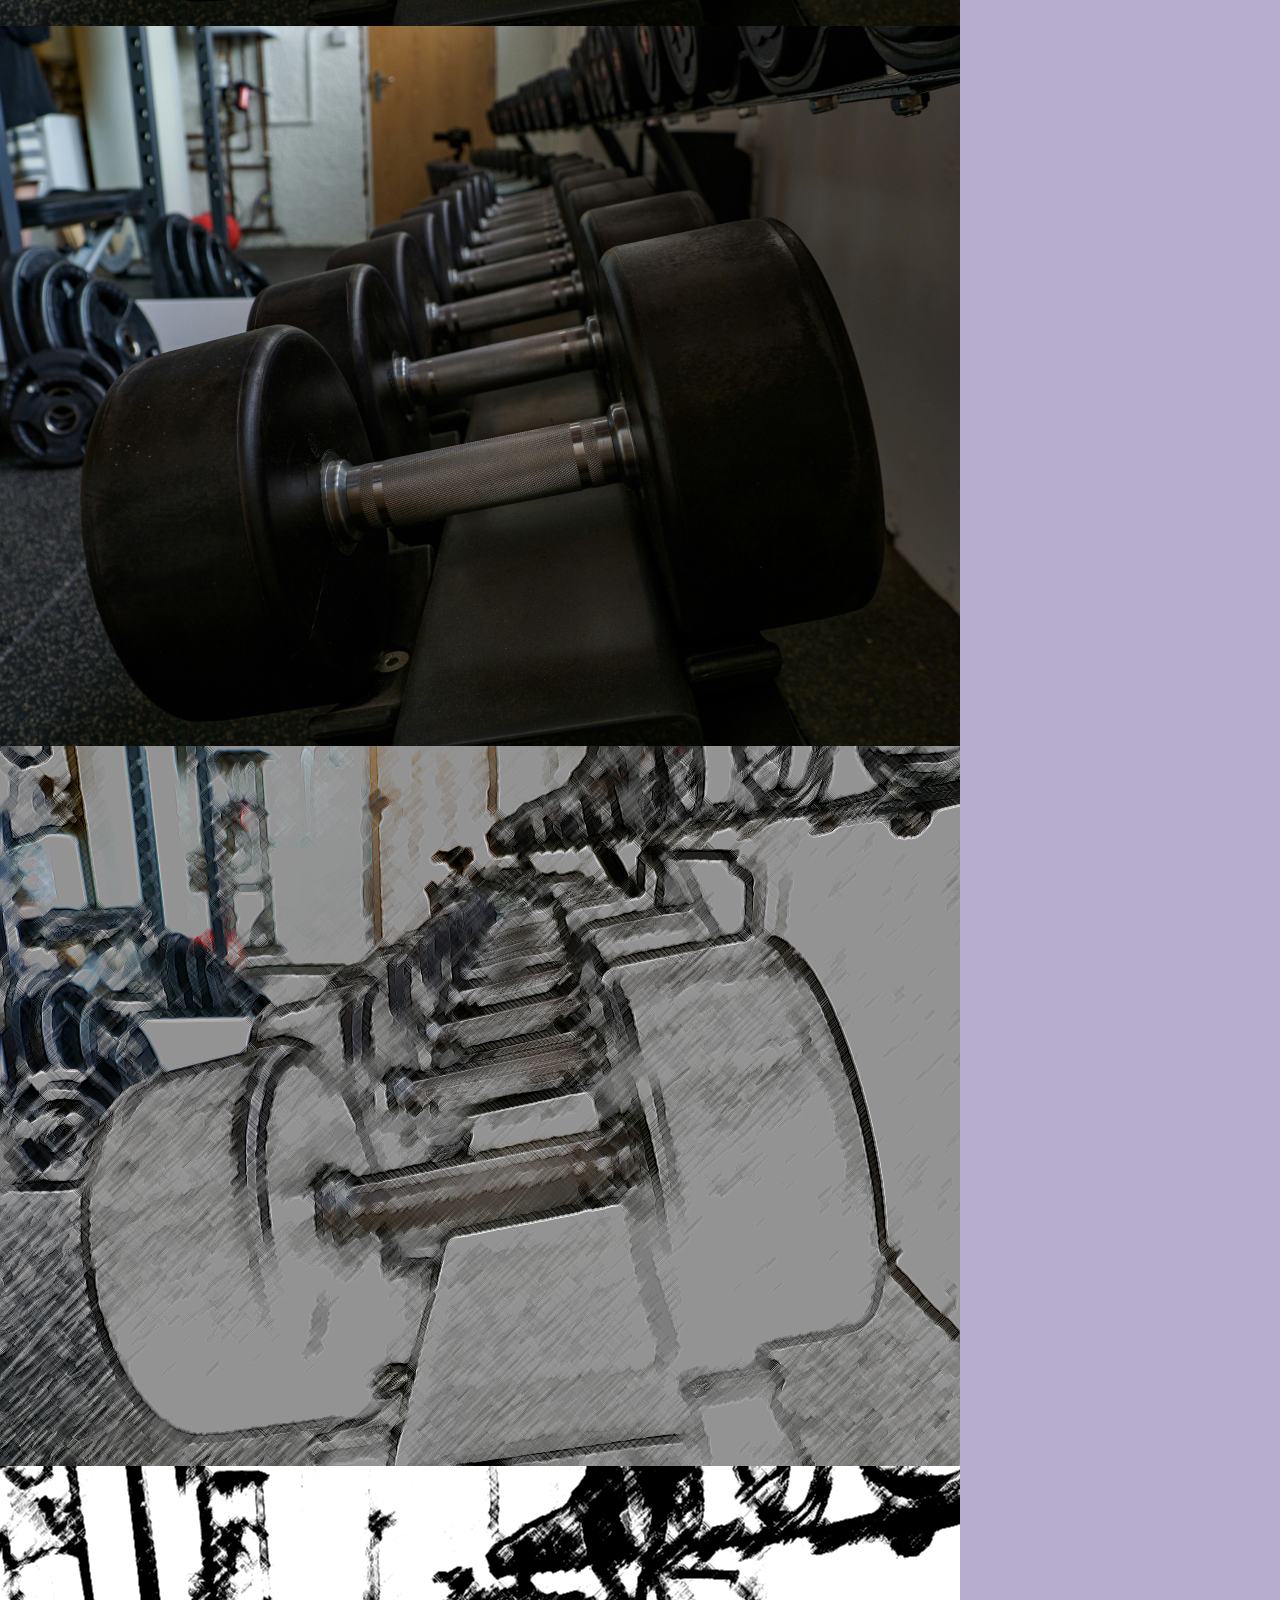
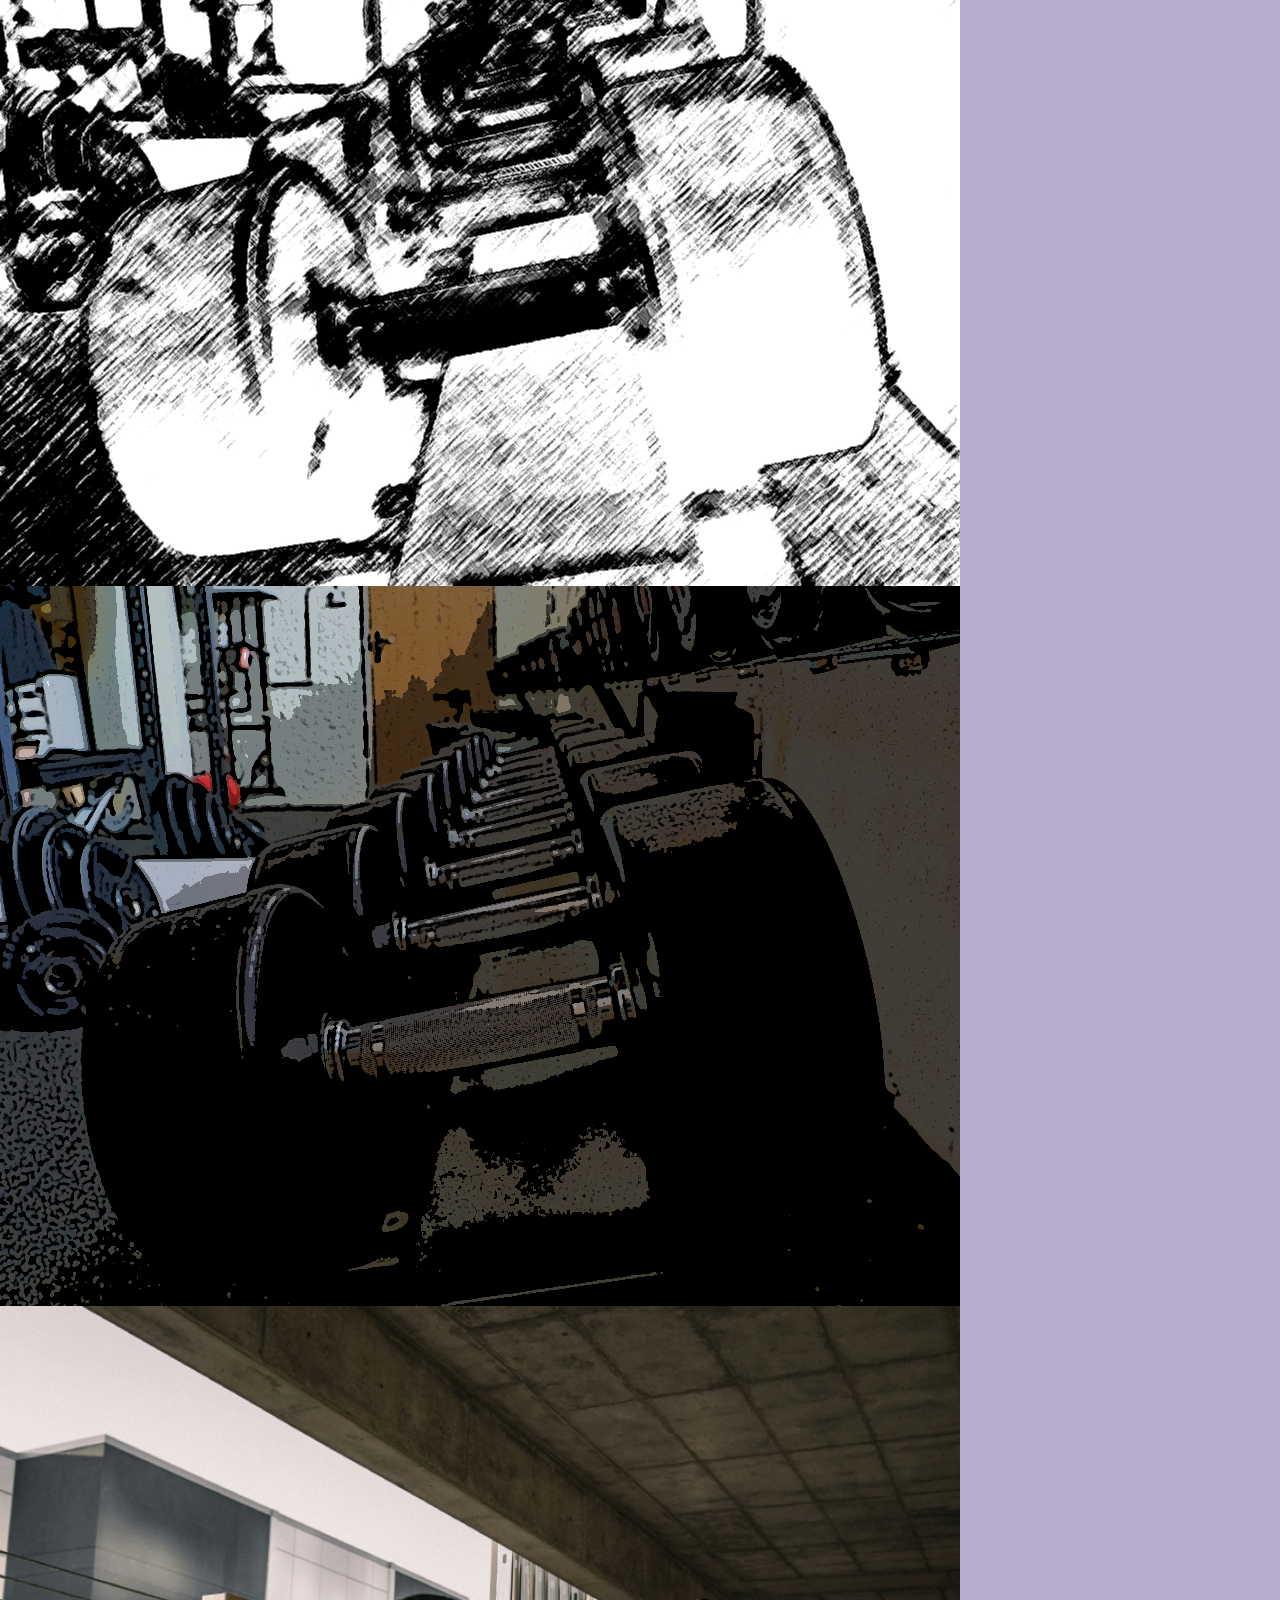
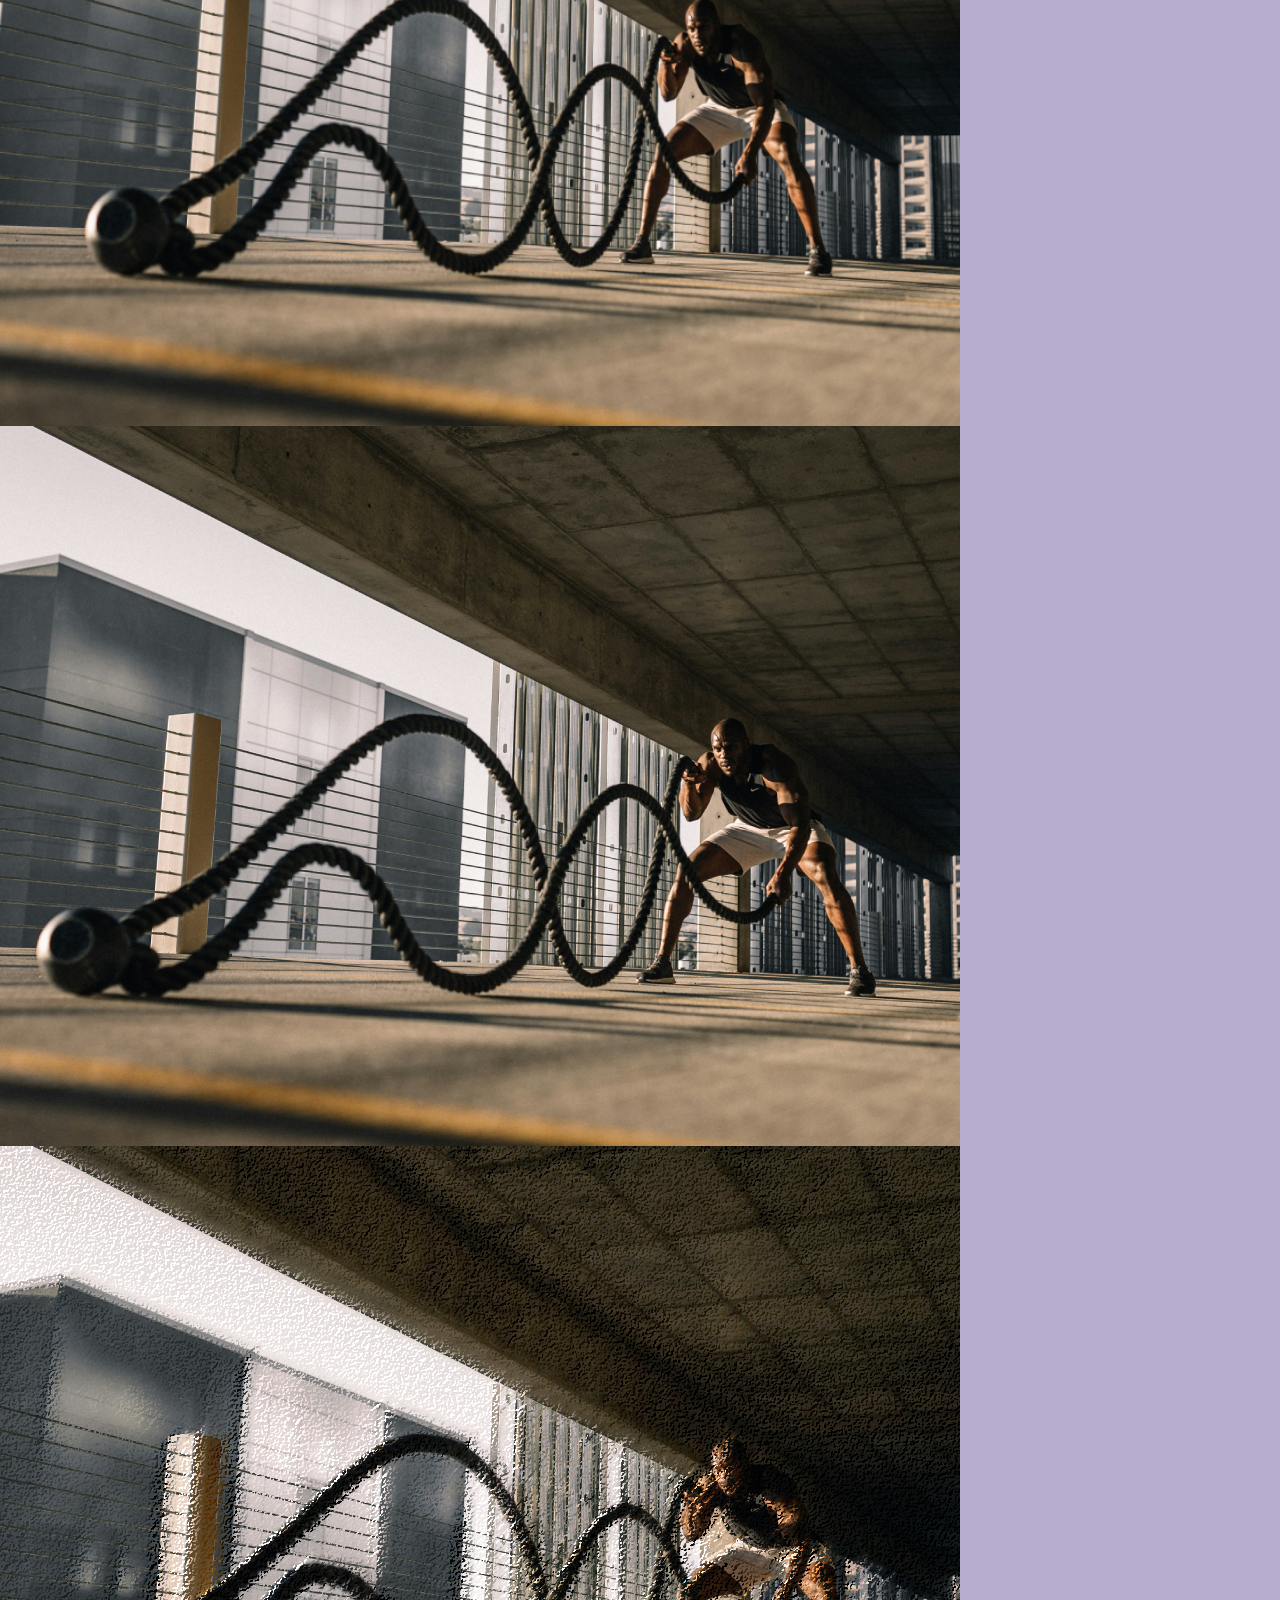
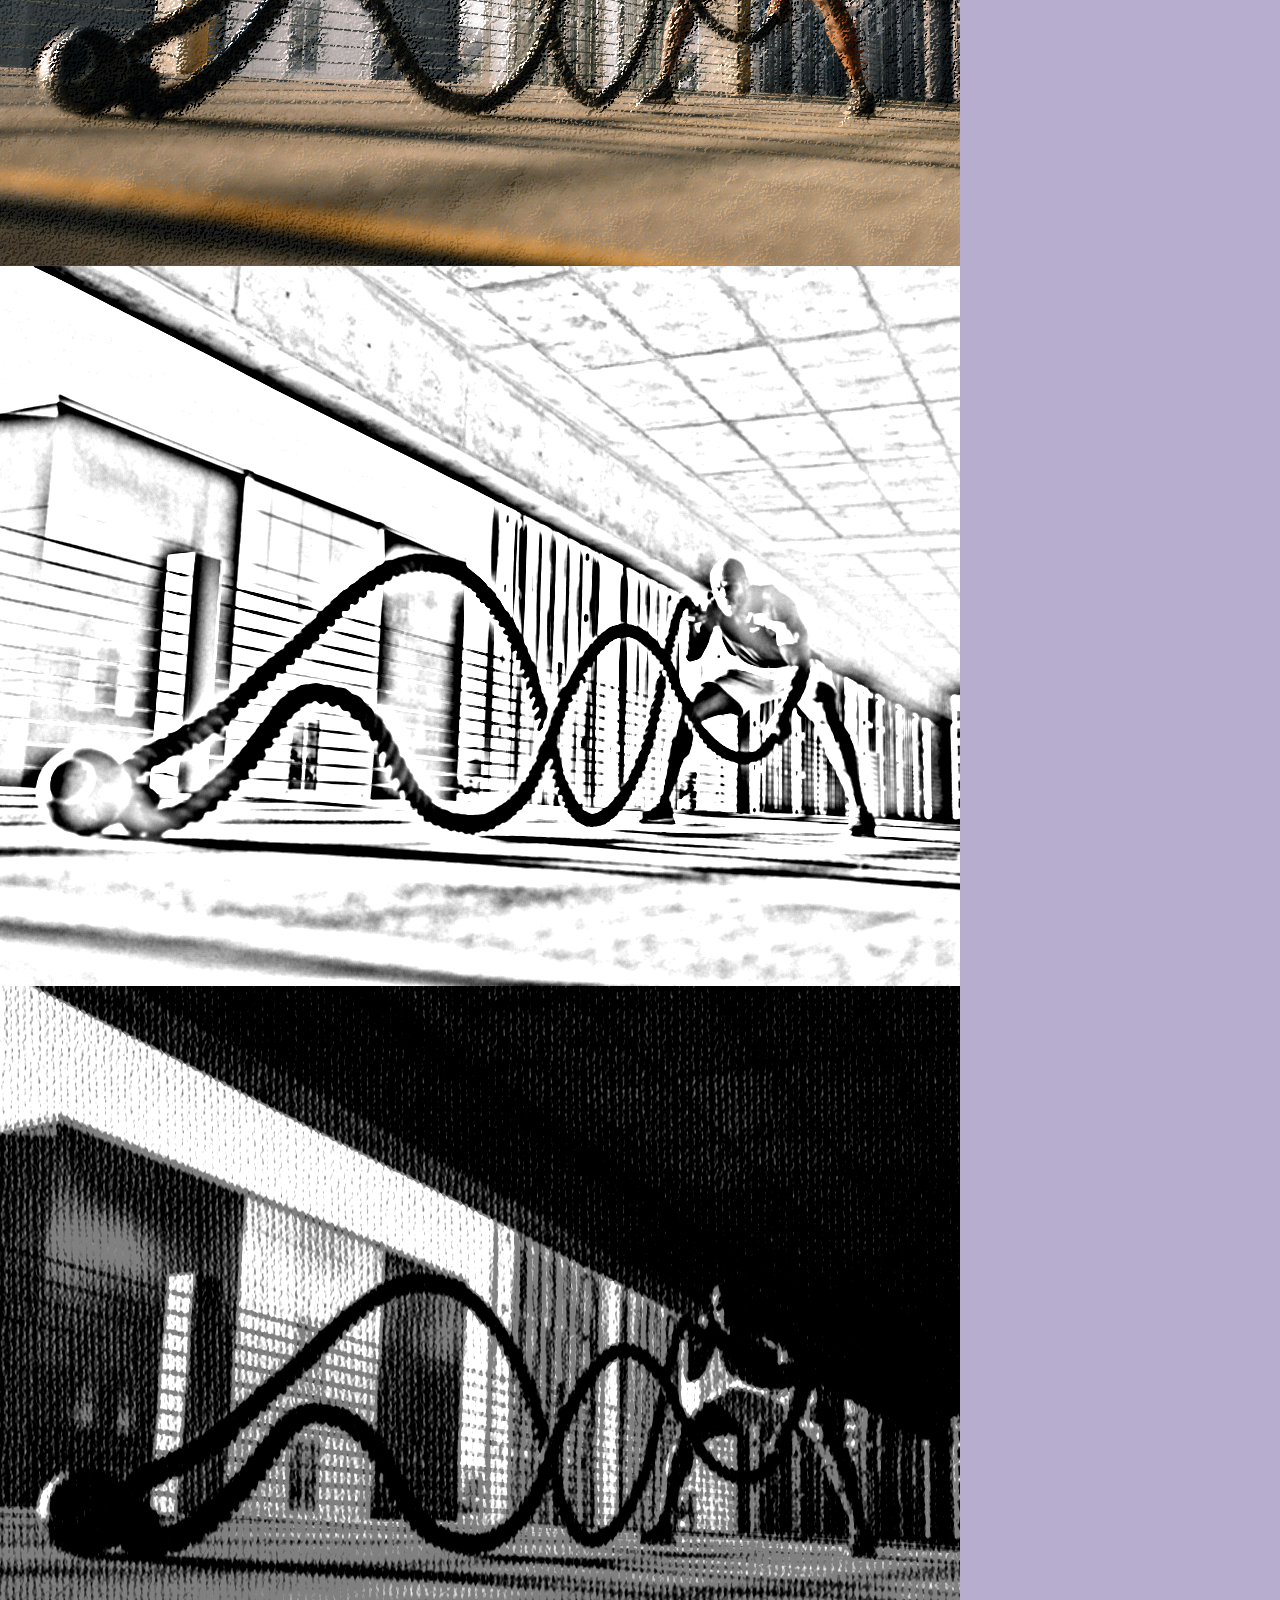
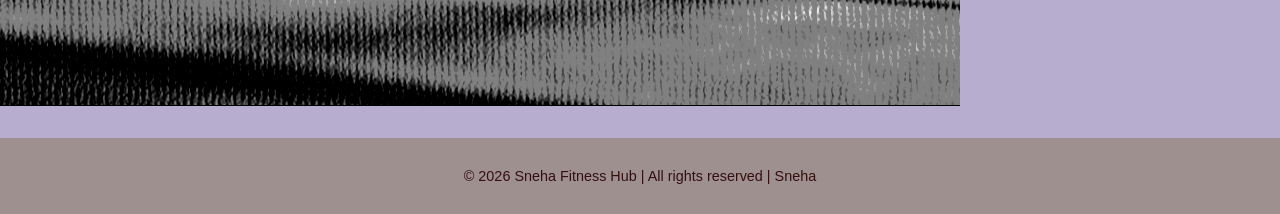
==== commit 53977736: "Update photos.html" ====
--- a/photos.html
+++ b/photos.html
@@ -69,7 +69,7 @@
 
           <img src="Images/Equipment2Dumbles_OriginalSize.jpg" alt="Dumbbells Original Size">
 
-          <img src="images/Equipment2Dumbles_Nofilter.jpg" alt="Dumbbells No Filter">
+          <img src="Images/Equipment2Dumbles_Nofilter.jpg" alt="Dumbbells No Filter">
   
             <img src="Images/Equipment2Dumbles-filter_ColoredPencil.jpg" alt="Equipment2Dumbles-filter_ColoredPencil">
 
